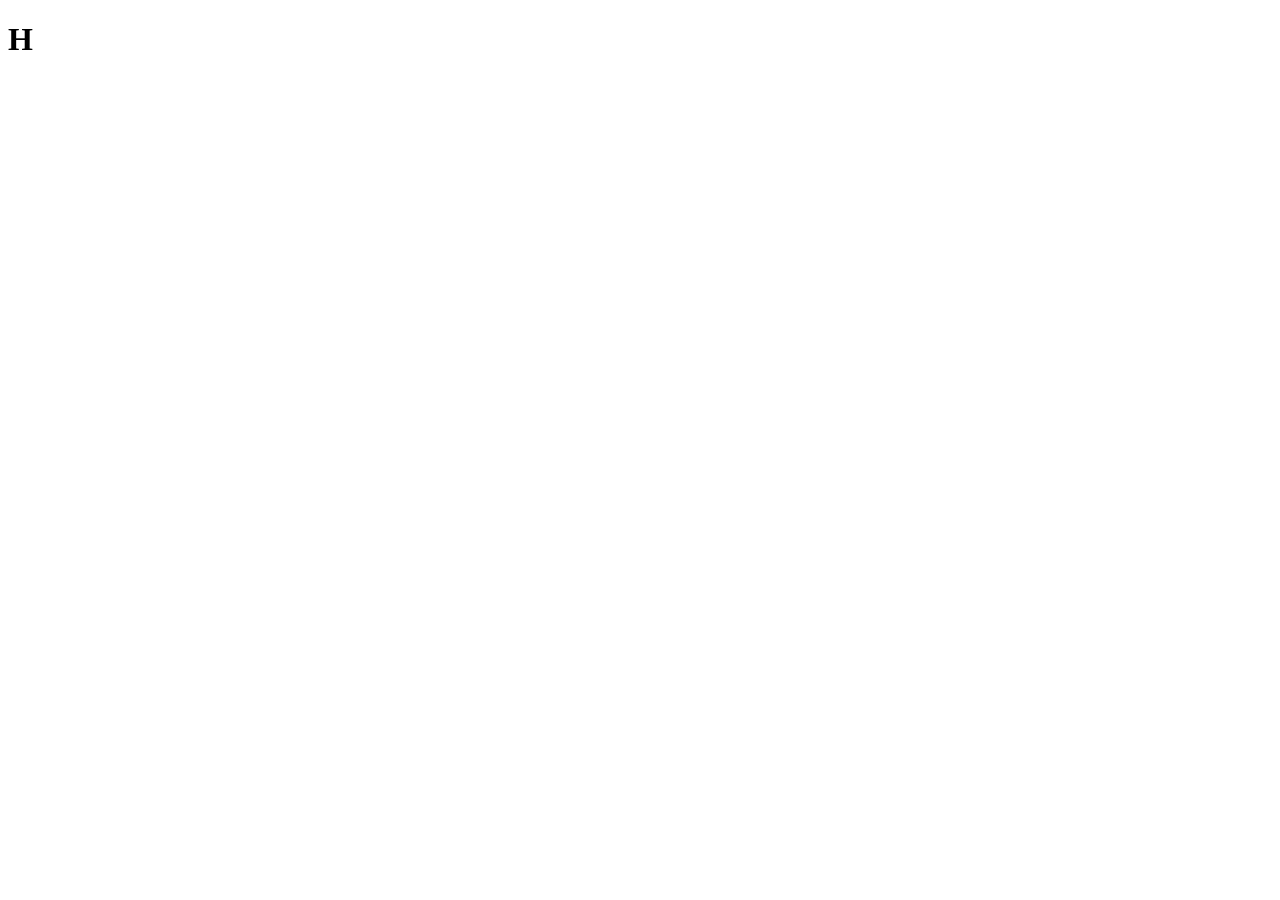
==== flower.html @ f36a74fa "happy birthday" ====
<!DOCTYPE html>
<html lang="en">

<head>
  <meta charset="UTF-8">
  <meta http-equiv="X-UA-Compatible" content="IE=edge">
  <meta name="viewport" content="width=device-width, initial-scale=1.0">
  <link rel="shortcut icon" href="images/gift.png" type="image/x-icon">
  <link rel="stylesheet" href="css/style.css">

  <!-- Document Title -->
  <title>FLOWERS</title>
</head>

<body class="not-loaded">
  <!-- Background -->
  <div class="night"></div>

  <!-- Flower -->
  <div class="flowers">
    <div class="flower flower--1">
      <div class="flower__leafs flower__leafs--1">
        <div class="flower__leaf flower__leaf--1"></div>
        <div class="flower__leaf flower__leaf--2"></div>
        <div class="flower__leaf flower__leaf--3"></div>
        <div class="flower__leaf flower__leaf--4"></div>
        <div class="flower__white-circle"></div>

        <div class="flower__light flower__light--1"></div>
        <div class="flower__light flower__light--2"></div>
        <div class="flower__light flower__light--3"></div>
        <div class="flower__light flower__light--4"></div>
        <div class="flower__light flower__light--5"></div>
        <div class="flower__light flower__light--6"></div>
        <div class="flower__light flower__light--7"></div>
        <div class="flower__light flower__light--8"></div>

      </div>
      <div class="flower__line">
        <div class="flower__line__leaf flower__line__leaf--1"></div>
        <div class="flower__line__leaf flower__line__leaf--2"></div>
        <div class="flower__line__leaf flower__line__leaf--3"></div>
        <div class="flower__line__leaf flower__line__leaf--4"></div>
        <div class="flower__line__leaf flower__line__leaf--5"></div>
        <div class="flower__line__leaf flower__line__leaf--6"></div>
      </div>
    </div>

    <div class="flower flower--2">
      <div class="flower__leafs flower__leafs--2">
        <div class="flower__leaf flower__leaf--1"></div>
        <div class="flower__leaf flower__leaf--2"></div>
        <div class="flower__leaf flower__leaf--3"></div>
        <div class="flower__leaf flower__leaf--4"></div>
        <div class="flower__white-circle"></div>

        <div class="flower__light flower__light--1"></div>
        <div class="flower__light flower__light--2"></div>
        <div class="flower__light flower__light--3"></div>
        <div class="flower__light flower__light--4"></div>
        <div class="flower__light flower__light--5"></div>
        <div class="flower__light flower__light--6"></div>
        <div class="flower__light flower__light--7"></div>
        <div class="flower__light flower__light--8"></div>

      </div>
      <div class="flower__line">
        <div class="flower__line__leaf flower__line__leaf--1"></div>
        <div class="flower__line__leaf flower__line__leaf--2"></div>
        <div class="flower__line__leaf flower__line__leaf--3"></div>
        <div class="flower__line__leaf flower__line__leaf--4"></div>
      </div>
    </div>

    <div class="flower flower--3">
      <div class="flower__leafs flower__leafs--3">
        <div class="flower__leaf flower__leaf--1"></div>
        <div class="flower__leaf flower__leaf--2"></div>
        <div class="flower__leaf flower__leaf--3"></div>
        <div class="flower__leaf flower__leaf--4"></div>
        <div class="flower__white-circle"></div>

        <div class="flower__light flower__light--1"></div>
        <div class="flower__light flower__light--2"></div>
        <div class="flower__light flower__light--3"></div>
        <div class="flower__light flower__light--4"></div>
        <div class="flower__light flower__light--5"></div>
        <div class="flower__light flower__light--6"></div>
        <div class="flower__light flower__light--7"></div>
        <div class="flower__light flower__light--8"></div>

      </div>
      <div class="flower__line">
        <div class="flower__line__leaf flower__line__leaf--1"></div>
        <div class="flower__line__leaf flower__line__leaf--2"></div>
        <div class="flower__line__leaf flower__line__leaf--3"></div>
        <div class="flower__line__leaf flower__line__leaf--4"></div>
      </div>
    </div>

    <div class="grow-ans" style="--d:1.2s">
      <div class="flower__g-long">
        <div class="flower__g-long__top"></div>
        <div class="flower__g-long__bottom"></div>
      </div>
    </div>

    <div class="growing-grass">
      <div class="flower__grass flower__grass--1">
        <div class="flower__grass--top"></div>
        <div class="flower__grass--bottom"></div>
        <div class="flower__grass__leaf flower__grass__leaf--1"></div>
        <div class="flower__grass__leaf flower__grass__leaf--2"></div>
        <div class="flower__grass__leaf flower__grass__leaf--3"></div>
        <div class="flower__grass__leaf flower__grass__leaf--4"></div>
        <div class="flower__grass__leaf flower__grass__leaf--5"></div>
        <div class="flower__grass__leaf flower__grass__leaf--6"></div>
        <div class="flower__grass__leaf flower__grass__leaf--7"></div>
        <div class="flower__grass__leaf flower__grass__leaf--8"></div>
        <div class="flower__grass__overlay"></div>
      </div>
    </div>

    <div class="growing-grass">
      <div class="flower__grass flower__grass--2">
        <div class="flower__grass--top"></div>
        <div class="flower__grass--bottom"></div>
        <div class="flower__grass__leaf flower__grass__leaf--1"></div>
        <div class="flower__grass__leaf flower__grass__leaf--2"></div>
        <div class="flower__grass__leaf flower__grass__leaf--3"></div>
        <div class="flower__grass__leaf flower__grass__leaf--4"></div>
        <div class="flower__grass__leaf flower__grass__leaf--5"></div>
        <div class="flower__grass__leaf flower__grass__leaf--6"></div>
        <div class="flower__grass__leaf flower__grass__leaf--7"></div>
        <div class="flower__grass__leaf flower__grass__leaf--8"></div>
        <div class="flower__grass__overlay"></div>
      </div>
    </div>

    <div class="grow-ans" style="--d:2.4s">
      <div class="flower__g-right flower__g-right--1">
        <div class="leaf"></div>
      </div>
    </div>

    <div class="grow-ans" style="--d:2.8s">
      <div class="flower__g-right flower__g-right--2">
        <div class="leaf"></div>
      </div>
    </div>

    <div class="grow-ans" style="--d:2.8s">
      <div class="flower__g-front">
        <div class="flower__g-front__leaf-wrapper flower__g-front__leaf-wrapper--1">
          <div class="flower__g-front__leaf"></div>
        </div>
        <div class="flower__g-front__leaf-wrapper flower__g-front__leaf-wrapper--2">
          <div class="flower__g-front__leaf"></div>
        </div>
        <div class="flower__g-front__leaf-wrapper flower__g-front__leaf-wrapper--3">
          <div class="flower__g-front__leaf"></div>
        </div>
        <div class="flower__g-front__leaf-wrapper flower__g-front__leaf-wrapper--4">
          <div class="flower__g-front__leaf"></div>
        </div>
        <div class="flower__g-front__leaf-wrapper flower__g-front__leaf-wrapper--5">
          <div class="flower__g-front__leaf"></div>
        </div>
        <div class="flower__g-front__leaf-wrapper flower__g-front__leaf-wrapper--6">
          <div class="flower__g-front__leaf"></div>
        </div>
        <div class="flower__g-front__leaf-wrapper flower__g-front__leaf-wrapper--7">
          <div class="flower__g-front__leaf"></div>
        </div>
        <div class="flower__g-front__leaf-wrapper flower__g-front__leaf-wrapper--8">
          <div class="flower__g-front__leaf"></div>
        </div>
        <div class="flower__g-front__line"></div>
      </div>
    </div>

    <div class="grow-ans" style="--d:3.2s">
      <div class="flower__g-fr">
        <div class="leaf"></div>
        <div class="flower__g-fr__leaf flower__g-fr__leaf--1"></div>
        <div class="flower__g-fr__leaf flower__g-fr__leaf--2"></div>
        <div class="flower__g-fr__leaf flower__g-fr__leaf--3"></div>
        <div class="flower__g-fr__leaf flower__g-fr__leaf--4"></div>
        <div class="flower__g-fr__leaf flower__g-fr__leaf--5"></div>
        <div class="flower__g-fr__leaf flower__g-fr__leaf--6"></div>
        <div class="flower__g-fr__leaf flower__g-fr__leaf--7"></div>
        <div class="flower__g-fr__leaf flower__g-fr__leaf--8"></div>
      </div>
    </div>

    <div class="long-g long-g--0">
      <div class="grow-ans" style="--d:3s">
        <div class="leaf leaf--0"></div>
      </div>
      <div class="grow-ans" style="--d:2.2s">
        <div class="leaf leaf--1"></div>
      </div>
      <div class="grow-ans" style="--d:3.4s">
        <div class="leaf leaf--2"></div>
      </div>
      <div class="grow-ans" style="--d:3.6s">
        <div class="leaf leaf--3"></div>
      </div>
    </div>

    <div class="long-g long-g--1">
      <div class="grow-ans" style="--d:3.6s">
        <div class="leaf leaf--0"></div>
      </div>
      <div class="grow-ans" style="--d:3.8s">
        <div class="leaf leaf--1"></div>
      </div>
      <div class="grow-ans" style="--d:4s">
        <div class="leaf leaf--2"></div>
      </div>
      <div class="grow-ans" style="--d:4.2s">
        <div class="leaf leaf--3"></div>
      </div>
    </div>

    <div class="long-g long-g--2">
      <div class="grow-ans" style="--d:4s">
        <div class="leaf leaf--0"></div>
      </div>
      <div class="grow-ans" style="--d:4.2s">
        <div class="leaf leaf--1"></div>
      </div>
      <div class="grow-ans" style="--d:4.4s">
        <div class="leaf leaf--2"></div>
      </div>
      <div class="grow-ans" style="--d:4.6s">
        <div class="leaf leaf--3"></div>
      </div>
    </div>

    <div class="long-g long-g--3">
      <div class="grow-ans" style="--d:4s">
        <div class="leaf leaf--0"></div>
      </div>
      <div class="grow-ans" style="--d:4.2s">
        <div class="leaf leaf--1"></div>
      </div>
      <div class="grow-ans" style="--d:3s">
        <div class="leaf leaf--2"></div>
      </div>
      <div class="grow-ans" style="--d:3.6s">
        <div class="leaf leaf--3"></div>
      </div>
    </div>

    <div class="long-g long-g--4">
      <div class="grow-ans" style="--d:4s">
        <div class="leaf leaf--0"></div>
      </div>
      <div class="grow-ans" style="--d:4.2s">
        <div class="leaf leaf--1"></div>
      </div>
      <div class="grow-ans" style="--d:3s">
        <div class="leaf leaf--2"></div>
      </div>
      <div class="grow-ans" style="--d:3.6s">
        <div class="leaf leaf--3"></div>
      </div>
    </div>

    <div class="long-g long-g--5">
      <div class="grow-ans" style="--d:4s">
        <div class="leaf leaf--0"></div>
      </div>
      <div class="grow-ans" style="--d:4.2s">
        <div class="leaf leaf--1"></div>
      </div>
      <div class="grow-ans" style="--d:3s">
        <div class="leaf leaf--2"></div>
      </div>
      <div class="grow-ans" style="--d:3.6s">
        <div class="leaf leaf--3"></div>
      </div>
    </div>

    <div class="long-g long-g--6">
      <div class="grow-ans" style="--d:4.2s">
        <div class="leaf leaf--0"></div>
      </div>
      <div class="grow-ans" style="--d:4.4s">
        <div class="leaf leaf--1"></div>
      </div>
      <div class="grow-ans" style="--d:4.6s">
        <div class="leaf leaf--2"></div>
      </div>
      <div class="grow-ans" style="--d:4.8s">
        <div class="leaf leaf--3"></div>
      </div>
    </div>

    <div class="long-g long-g--7">
      <div class="grow-ans" style="--d:3s">
        <div class="leaf leaf--0"></div>
      </div>
      <div class="grow-ans" style="--d:3.2s">
        <div class="leaf leaf--1"></div>
      </div>
      <div class="grow-ans" style="--d:3.5s">
        <div class="leaf leaf--2"></div>
      </div>
      <div class="grow-ans" style="--d:3.6s">
        <div class="leaf leaf--3"></div>
      </div>
    </div>
  </div>

  <!-- Title -->
  <h1 class="title"><span id="title"></span></h1>
</body>

</html>

<!-- Import Javascript -->
<script src="js/main.js"></script>
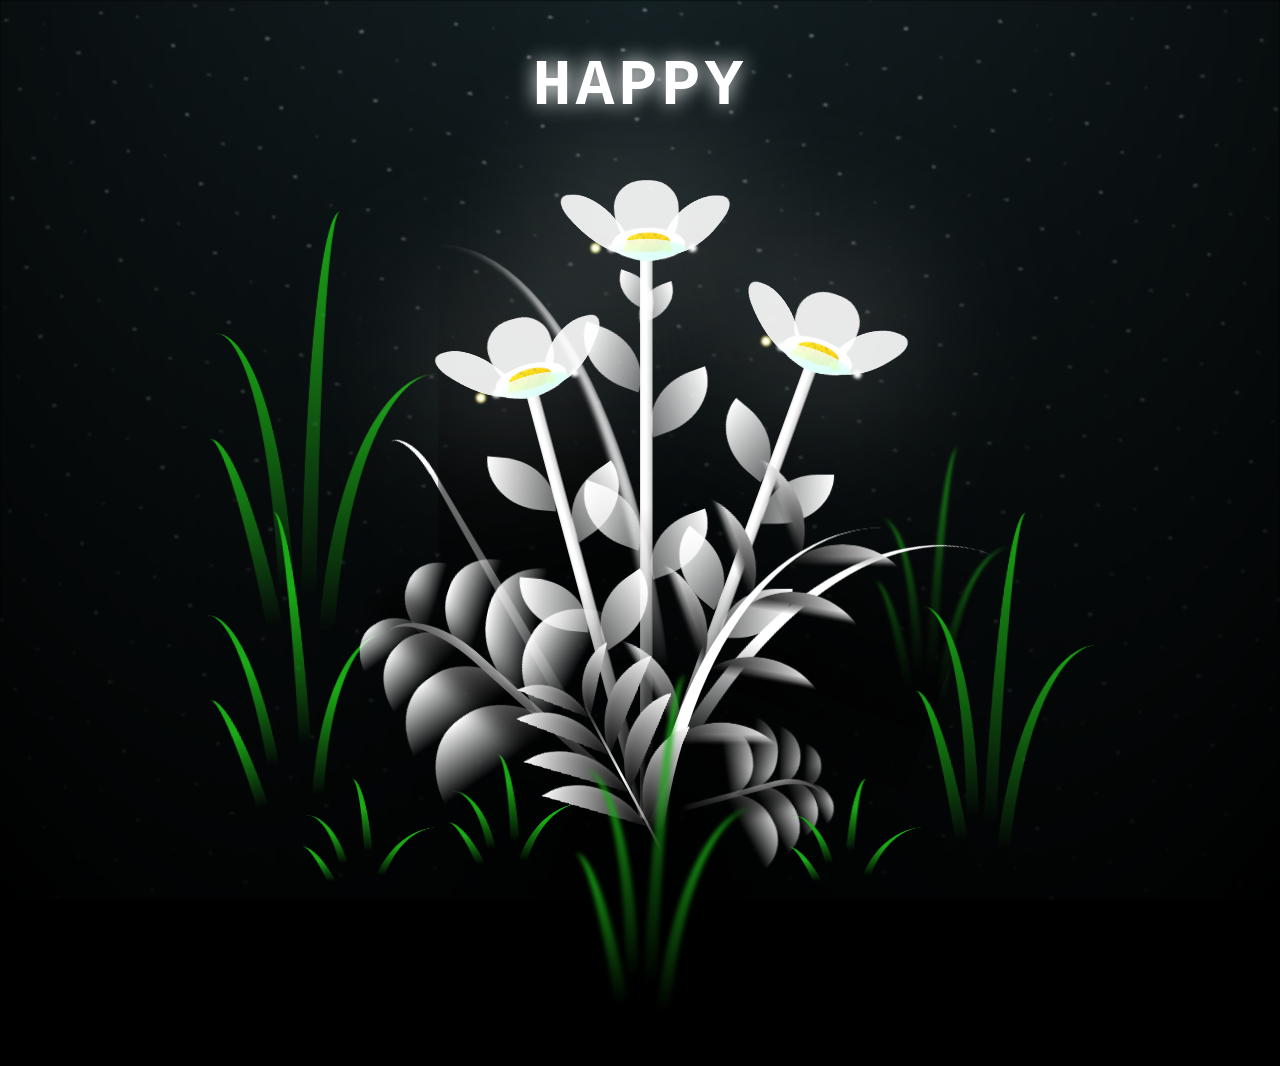
==== commit 3eb09b7f: "Personalize birthday message for Umeima, optimize mobile responsiveness, and add 20th birthday card" ====
--- a/flower.html
+++ b/flower.html
@@ -9,7 +9,7 @@
   <link rel="stylesheet" href="css/style.css">
 
   <!-- Document Title -->
-  <title>FLOWERS</title>
+  <title>Happy Birthday Umeima</title>
 </head>
 
 <body class="not-loaded">
@@ -316,9 +316,38 @@
 
   <!-- Title -->
   <h1 class="title"><span id="title"></span></h1>
+
+  <!-- Floating Button to Open Card -->
+  <button id="open-card-btn" class="card-trigger-btn" aria-label="Open birthday message">
+    <span>💌 A message for you</span>
+  </button>
+
+  <!-- Birthday Card Modal -->
+  <div id="card-modal" class="modal-overlay" aria-hidden="true">
+    <div class="modal-card">
+      <button class="modal-close" id="close-card-btn" aria-label="Close card">&times;</button>
+
+      <div class="card-badge">✨ 20th Milestone ✨</div>
+      <h2 class="card-title">Happy 20th Birthday, Umeima!</h2>
+
+      <div class="card-divider">
+        <span>🌸</span>
+      </div>
+
+      <div class="card-body">
+        <p>Welcome to your twenties! 🎉</p>
+        <p>May this milestone year mark the start of your greatest adventures, unforgettable memories, and dreams coming true. May your days be filled with endless laughter, good health, peace, and success in everything you set your heart on.</p>
+        <p>You bring so much warmth and light into the lives of those around you—stay as wonderful, kind, and radiant as you are.</p>
+        <p class="card-highlight">Here’s to making chapter 20 your most beautiful one yet!</p>
+      </div>
+
+      <div class="card-footer">
+        <span class="card-heart">With warm wishes & love ❤️</span>
+      </div>
+    </div>
+  </div>
+
+  <script src="js/main.js"></script>
 </body>
 
-</html>
-
-<!-- Import Javascript -->
-<script src="js/main.js"></script>+</html>
--- a/css/style.css
+++ b/css/style.css
@@ -0,0 +1,1443 @@
+*,
+*::after,
+*::before {
+  padding: 0;
+  margin: 0;
+  box-sizing: border-box;
+}
+
+:root {
+  --dark-color: #000;
+}
+
+.title {
+  position: absolute;
+  width: 100%;
+  text-align: center;
+  margin-top: clamp(20px, 5vh, 50px);
+  top: 0;
+  left: 0;
+  color: white;
+  font-family: 'Courier New', Courier, monospace;
+  font-size: clamp(1.8rem, 5.5vw, 65px);
+  letter-spacing: clamp(1px, 0.4vw, 4px);
+  padding: 0 16px;
+  box-sizing: border-box;
+  text-shadow: 0px 0px 20px white;
+  z-index: 100;
+  word-break: break-word;
+  line-height: 1.3;
+}
+
+body {
+  display: flex;
+  align-items: flex-end;
+  justify-content: center;
+  min-height: 100vh;
+  min-height: 100dvh;
+  height: 100dvh;
+  width: 100vw;
+  background-color: var(--dark-color);
+  overflow: hidden;
+  perspective: 1000px;
+}
+
+.night {
+  position: fixed;
+  left: 50%;
+  top: 0;
+  transform: translateX(-50%);
+  width: 100%;
+  height: 100%;
+  filter: blur(0.1vmin);
+  background-image: radial-gradient(ellipse at top, transparent 0%, var(--dark-color)), radial-gradient(ellipse at bottom, var(--dark-color), rgba(145, 233, 255, 0.2)), repeating-linear-gradient(220deg, rgb(0, 0, 0) 0px, rgb(0, 0, 0) 19px, transparent 19px, transparent 22px), repeating-linear-gradient(189deg, rgb(0, 0, 0) 0px, rgb(0, 0, 0) 19px, transparent 19px, transparent 22px), repeating-linear-gradient(148deg, rgb(0, 0, 0) 0px, rgb(0, 0, 0) 19px, transparent 19px, transparent 22px), linear-gradient(90deg, rgb(255, 255, 250), rgb(240, 240, 240));
+}
+
+.flowers {
+  position: relative;
+  transform: scale(0.9);
+}
+
+.flower {
+  position: absolute;
+  bottom: 10vmin;
+  transform-origin: bottom center;
+  z-index: 10;
+  --fl-speed: 0.8s;
+}
+
+.flower--1 {
+  animation: moving-flower-1 4s linear infinite;
+}
+
+.flower--1 .flower__line {
+  height: 70vmin;
+  animation-delay: 0.3s;
+}
+
+.flower--1 .flower__line__leaf--1 {
+  animation: blooming-leaf-right var(--fl-speed) 1.6s backwards;
+}
+
+.flower--1 .flower__line__leaf--2 {
+  animation: blooming-leaf-right var(--fl-speed) 1.4s backwards;
+}
+
+.flower--1 .flower__line__leaf--3 {
+  animation: blooming-leaf-left var(--fl-speed) 1.2s backwards;
+}
+
+.flower--1 .flower__line__leaf--4 {
+  animation: blooming-leaf-left var(--fl-speed) 1s backwards;
+}
+
+.flower--1 .flower__line__leaf--5 {
+  animation: blooming-leaf-right var(--fl-speed) 1.8s backwards;
+}
+
+.flower--1 .flower__line__leaf--6 {
+  animation: blooming-leaf-left var(--fl-speed) 2s backwards;
+}
+
+.flower--2 {
+  left: 50%;
+  transform: rotate(20deg);
+  animation: moving-flower-2 4s linear infinite;
+}
+
+.flower--2 .flower__line {
+  height: 60vmin;
+  animation-delay: 0.6s;
+}
+
+.flower--2 .flower__line__leaf--1 {
+  animation: blooming-leaf-right var(--fl-speed) 1.9s backwards;
+}
+
+.flower--2 .flower__line__leaf--2 {
+  animation: blooming-leaf-right var(--fl-speed) 1.7s backwards;
+}
+
+.flower--2 .flower__line__leaf--3 {
+  animation: blooming-leaf-left var(--fl-speed) 1.5s backwards;
+}
+
+.flower--2 .flower__line__leaf--4 {
+  animation: blooming-leaf-left var(--fl-speed) 1.3s backwards;
+}
+
+.flower--3 {
+  left: 50%;
+  transform: rotate(-15deg);
+  animation: moving-flower-3 4s linear infinite;
+}
+
+.flower--3 .flower__line {
+  animation-delay: 0.9s;
+}
+
+.flower--3 .flower__line__leaf--1 {
+  animation: blooming-leaf-right var(--fl-speed) 2.5s backwards;
+}
+
+.flower--3 .flower__line__leaf--2 {
+  animation: blooming-leaf-right var(--fl-speed) 2.3s backwards;
+}
+
+.flower--3 .flower__line__leaf--3 {
+  animation: blooming-leaf-left var(--fl-speed) 2.1s backwards;
+}
+
+.flower--3 .flower__line__leaf--4 {
+  animation: blooming-leaf-left var(--fl-speed) 1.9s backwards;
+}
+
+.flower__leafs {
+  position: relative;
+  animation: blooming-flower 2s backwards;
+}
+
+.flower__leafs--1 {
+  animation-delay: 1.1s;
+}
+
+.flower__leafs--2 {
+  animation-delay: 1.4s;
+}
+
+.flower__leafs--3 {
+  animation-delay: 1.7s;
+}
+
+.flower__leafs::after {
+  content: "";
+  position: absolute;
+  left: 0;
+  top: 0;
+  transform: translate(-50%, -100%);
+  width: 8vmin;
+  height: 8vmin;
+  background-color: #fff;
+  filter: blur(10vmin);
+}
+
+.flower__leaf {
+  position: absolute;
+  bottom: 0;
+  left: 50%;
+  width: 8vmin;
+  height: 11vmin;
+  border-radius: 51% 49% 47% 53%/44% 45% 55% 69%;
+  background-color: #a7ffee;
+  background-image: linear-gradient(to top, #fff, #fff);
+  transform-origin: bottom center;
+  opacity: 0.9;
+  box-shadow: inset 0 0 2vmin rgba(255, 255, 255, 0.5);
+}
+
+.flower__leaf--1 {
+  transform: translate(-10%, 1%) rotateY(40deg) rotateX(-50deg);
+}
+
+.flower__leaf--2 {
+  transform: translate(-50%, -4%) rotateX(40deg);
+}
+
+.flower__leaf--3 {
+  transform: translate(-90%, 0%) rotateY(45deg) rotateX(50deg);
+}
+
+.flower__leaf--4 {
+  width: 8vmin;
+  height: 8vmin;
+  transform-origin: bottom left;
+  border-radius: 4vmin 10vmin 4vmin 4vmin;
+  transform: translate(0%, 18%) rotateX(70deg) rotate(-43deg);
+  background-image: linear-gradient(to top, rgba(255, 2555, 255, 0.4), #fff);
+  z-index: 1;
+  opacity: 0.8;
+  -webkit-transform: translate(0%, 18%) rotateX(70deg) rotate(-43deg);
+  -moz-transform: translate(0%, 18%) rotateX(70deg) rotate(-43deg);
+  -ms-transform: translate(0%, 18%) rotateX(70deg) rotate(-43deg);
+  -o-transform: translate(0%, 18%) rotateX(70deg) rotate(-43deg);
+}
+
+.flower__white-circle {
+  position: absolute;
+  left: -3.5vmin;
+  top: -3vmin;
+  width: 9vmin;
+  height: 4vmin;
+  border-radius: 50%;
+  background-color: #fff;
+}
+
+.flower__white-circle::after {
+  content: "";
+  position: absolute;
+  left: 50%;
+  top: 45%;
+  transform: translate(-50%, -50%);
+  width: 60%;
+  height: 60%;
+  border-radius: inherit;
+  background-image: repeating-linear-gradient(135deg, rgba(0, 0, 0, 0.03) 0px, rgba(0, 0, 0, 0.03) 1px, transparent 1px, transparent 12px), repeating-linear-gradient(45deg, rgba(0, 0, 0, 0.03) 0px, rgba(0, 0, 0, 0.03) 1px, transparent 1px, transparent 12px), repeating-linear-gradient(67.5deg, rgba(0, 0, 0, 0.03) 0px, rgba(0, 0, 0, 0.03) 1px, transparent 1px, transparent 12px), repeating-linear-gradient(135deg, rgba(0, 0, 0, 0.03) 0px, rgba(0, 0, 0, 0.03) 1px, transparent 1px, transparent 12px), repeating-linear-gradient(45deg, rgba(0, 0, 0, 0.03) 0px, rgba(0, 0, 0, 0.03) 1px, transparent 1px, transparent 12px), repeating-linear-gradient(112.5deg, rgba(0, 0, 0, 0.03) 0px, rgba(0, 0, 0, 0.03) 1px, transparent 1px, transparent 12px), repeating-linear-gradient(112.5deg, rgba(0, 0, 0, 0.03) 0px, rgba(0, 0, 0, 0.03) 1px, transparent 1px, transparent 12px), repeating-linear-gradient(45deg, rgba(0, 0, 0, 0.03) 0px, rgba(0, 0, 0, 0.03) 1px, transparent 1px, transparent 12px), repeating-linear-gradient(22.5deg, rgba(0, 0, 0, 0.03) 0px, rgba(0, 0, 0, 0.03) 1px, transparent 1px, transparent 12px), repeating-linear-gradient(45deg, rgba(0, 0, 0, 0.03) 0px, rgba(0, 0, 0, 0.03) 1px, transparent 1px, transparent 12px), repeating-linear-gradient(22.5deg, rgba(0, 0, 0, 0.03) 0px, rgba(0, 0, 0, 0.03) 1px, transparent 1px, transparent 12px), repeating-linear-gradient(135deg, rgba(0, 0, 0, 0.03) 0px, rgba(0, 0, 0, 0.03) 1px, transparent 1px, transparent 12px), repeating-linear-gradient(157.5deg, rgba(0, 0, 0, 0.03) 0px, rgba(0, 0, 0, 0.03) 1px, transparent 1px, transparent 12px), repeating-linear-gradient(67.5deg, rgba(0, 0, 0, 0.03) 0px, rgba(0, 0, 0, 0.03) 1px, transparent 1px, transparent 12px), repeating-linear-gradient(67.5deg, rgba(0, 0, 0, 0.03) 0px, rgba(0, 0, 0, 0.03) 1px, transparent 1px, transparent 12px), linear-gradient(90deg, rgb(255, 235, 18), rgb(255, 206, 0));
+}
+
+.flower__line {
+  height: 55vmin;
+  width: 1.5vmin;
+  background-image: linear-gradient(to left, rgba(0, 0, 0, 0.2), transparent, rgba(255, 255, 255, 0.2)), linear-gradient(to top, transparent 10%, #fff, #fff);
+  box-shadow: inset 0 0 2px rgba(0, 0, 0, 0.5);
+  animation: grow-flower-tree 4s backwards;
+}
+
+.flower__line__leaf {
+  --w: 7vmin;
+  --h: calc(var(--w) + 2vmin);
+  position: absolute;
+  top: 20%;
+  left: 90%;
+  width: var(--w);
+  height: var(--h);
+  border-top-right-radius: var(--h);
+  border-bottom-left-radius: var(--h);
+  background-image: linear-gradient(to top, rgba(255, 255, 255, 0.4), #fff);
+}
+
+.flower__line__leaf--1 {
+  transform: rotate(70deg) rotateY(30deg);
+}
+
+.flower__line__leaf--2 {
+  top: 45%;
+  transform: rotate(70deg) rotateY(30deg);
+}
+
+.flower__line__leaf--3,
+.flower__line__leaf--4,
+.flower__line__leaf--6 {
+  border-top-right-radius: 0;
+  border-bottom-left-radius: 0;
+  border-top-left-radius: var(--h);
+  border-bottom-right-radius: var(--h);
+  left: -460%;
+  top: 12%;
+  transform: rotate(-70deg) rotateY(30deg);
+}
+
+.flower__line__leaf--4 {
+  top: 40%;
+}
+
+.flower__line__leaf--5 {
+  top: 0;
+  transform-origin: left;
+  transform: rotate(70deg) rotateY(30deg) scale(0.6);
+}
+
+.flower__line__leaf--6 {
+  top: -2%;
+  left: -450%;
+  transform-origin: right;
+  transform: rotate(-70deg) rotateY(30deg) scale(0.6);
+}
+
+.flower__light {
+  position: absolute;
+  bottom: 0vmin;
+  width: 1vmin;
+  height: 1vmin;
+  background-color: rgb(255, 251, 0);
+  border-radius: 50%;
+  filter: blur(0.2vmin);
+  animation: light-ans 4s linear infinite backwards;
+}
+
+.flower__light:nth-child(odd) {
+  background-color: #fff;
+}
+
+.flower__light--1 {
+  left: -2vmin;
+  animation-delay: 1s;
+}
+
+.flower__light--2 {
+  left: 3vmin;
+  animation-delay: 0.5s;
+}
+
+.flower__light--3 {
+  left: -6vmin;
+  animation-delay: 0.3s;
+}
+
+.flower__light--4 {
+  left: 6vmin;
+  animation-delay: 0.9s;
+}
+
+.flower__light--5 {
+  left: -1vmin;
+  animation-delay: 1.5s;
+}
+
+.flower__light--6 {
+  left: -4vmin;
+  animation-delay: 3s;
+}
+
+.flower__light--7 {
+  left: 3vmin;
+  animation-delay: 2s;
+}
+
+.flower__light--8 {
+  left: -6vmin;
+  animation-delay: 3.5s;
+}
+
+.flower__grass {
+  --c: #fff;
+  --line-w: 1.5vmin;
+  position: absolute;
+  bottom: 12vmin;
+  left: -7vmin;
+  display: flex;
+  flex-direction: column;
+  align-items: flex-end;
+  z-index: 20;
+  transform-origin: bottom center;
+  transform: rotate(-48deg) rotateY(40deg);
+}
+
+.flower__grass--1 {
+  animation: moving-grass 2s linear infinite;
+}
+
+.flower__grass--2 {
+  left: 2vmin;
+  bottom: 10vmin;
+  transform: scale(0.5) rotate(75deg) rotateX(10deg) rotateY(-200deg);
+  opacity: 0.8;
+  z-index: 0;
+  animation: moving-grass--2 1.5s linear infinite;
+}
+
+.flower__grass--top {
+  width: 7vmin;
+  height: 10vmin;
+  border-top-right-radius: 100%;
+  border-right: var(--line-w) solid var(--c);
+  transform-origin: bottom center;
+  transform: rotate(-2deg);
+}
+
+.flower__grass--bottom {
+  margin-top: -2px;
+  width: var(--line-w);
+  height: 25vmin;
+  background-image: linear-gradient(to top, transparent, var(--c));
+}
+
+.flower__grass__leaf {
+  --size: 10vmin;
+  position: absolute;
+  width: calc(var(--size) * 2.1);
+  height: var(--size);
+  border-top-left-radius: var(--size);
+  border-top-right-radius: var(--size);
+  background-image: linear-gradient(to top, transparent, transparent 30%, var(--c));
+  z-index: 100;
+}
+
+.flower__grass__leaf--1 {
+  top: -6%;
+  left: 30%;
+  --size: 6vmin;
+  transform: rotate(-20deg);
+  animation: growing-grass-ans--1 2s 2.6s backwards;
+}
+
+@keyframes growing-grass-ans--1 {
+  0% {
+    transform-origin: bottom left;
+    transform: rotate(-20deg) scale(0);
+  }
+}
+
+.flower__grass__leaf--2 {
+  top: -5%;
+  left: -110%;
+  --size: 6vmin;
+  transform: rotate(10deg);
+  animation: growing-grass-ans--2 2s 2.4s linear backwards;
+}
+
+@keyframes growing-grass-ans--2 {
+  0% {
+    transform-origin: bottom right;
+    transform: rotate(10deg) scale(0);
+  }
+}
+
+.flower__grass__leaf--3 {
+  top: 5%;
+  left: 60%;
+  --size: 8vmin;
+  transform: rotate(-18deg) rotateX(-20deg);
+  animation: growing-grass-ans--3 2s 2.2s linear backwards;
+}
+
+@keyframes growing-grass-ans--3 {
+  0% {
+    transform-origin: bottom left;
+    transform: rotate(-18deg) rotateX(-20deg) scale(0);
+  }
+}
+
+.flower__grass__leaf--4 {
+  top: 6%;
+  left: -135%;
+  --size: 8vmin;
+  transform: rotate(2deg);
+  animation: growing-grass-ans--4 2s 2s linear backwards;
+}
+
+@keyframes growing-grass-ans--4 {
+  0% {
+    transform-origin: bottom right;
+    transform: rotate(2deg) scale(0);
+  }
+}
+
+.flower__grass__leaf--5 {
+  top: 20%;
+  left: 60%;
+  --size: 10vmin;
+  transform: rotate(-24deg) rotateX(-20deg);
+  animation: growing-grass-ans--5 2s 1.8s linear backwards;
+}
+
+@keyframes growing-grass-ans--5 {
+  0% {
+    transform-origin: bottom left;
+    transform: rotate(-24deg) rotateX(-20deg) scale(0);
+  }
+}
+
+.flower__grass__leaf--6 {
+  top: 22%;
+  left: -180%;
+  --size: 10vmin;
+  transform: rotate(10deg);
+  animation: growing-grass-ans--6 2s 1.6s linear backwards;
+}
+
+@keyframes growing-grass-ans--6 {
+  0% {
+    transform-origin: bottom right;
+    transform: rotate(10deg) scale(0);
+  }
+}
+
+.flower__grass__leaf--7 {
+  top: 39%;
+  left: 70%;
+  --size: 10vmin;
+  transform: rotate(-10deg);
+  animation: growing-grass-ans--7 2s 1.4s linear backwards;
+}
+
+@keyframes growing-grass-ans--7 {
+  0% {
+    transform-origin: bottom left;
+    transform: rotate(-10deg) scale(0);
+  }
+}
+
+.flower__grass__leaf--8 {
+  top: 40%;
+  left: -215%;
+  --size: 11vmin;
+  transform: rotate(10deg);
+  animation: growing-grass-ans--8 2s 1.2s linear backwards;
+}
+
+@keyframes growing-grass-ans--8 {
+  0% {
+    transform-origin: bottom right;
+    transform: rotate(10deg) scale(0);
+  }
+}
+
+.flower__grass__overlay {
+  position: absolute;
+  top: -10%;
+  right: 0%;
+  width: 100%;
+  height: 100%;
+  background-color: rgba(0, 0, 0, 0.6);
+  filter: blur(1.5vmin);
+  z-index: 100;
+}
+
+.flower__g-long {
+  --w: 2vmin;
+  --h: 6vmin;
+  --c: #fff;
+  position: absolute;
+  bottom: 10vmin;
+  left: -3vmin;
+  transform-origin: bottom center;
+  transform: rotate(-30deg) rotateY(-20deg);
+  display: flex;
+  flex-direction: column;
+  align-items: flex-end;
+  animation: flower-g-long-ans 3s linear infinite;
+}
+
+@keyframes flower-g-long-ans {
+
+  0%,
+  100% {
+    transform: rotate(-30deg) rotateY(-20deg);
+  }
+
+  50% {
+    transform: rotate(-32deg) rotateY(-20deg);
+  }
+}
+
+.flower__g-long__top {
+  top: calc(var(--h) * -1);
+  width: calc(var(--w) + 1vmin);
+  height: var(--h);
+  border-top-right-radius: 100%;
+  border-right: 0.7vmin solid var(--c);
+  transform: translate(-0.7vmin, 1vmin);
+}
+
+.flower__g-long__bottom {
+  width: var(--w);
+  height: 50vmin;
+  transform-origin: bottom center;
+  background-image: linear-gradient(to top, transparent 30%, var(--c));
+  box-shadow: inset 0 0 2px rgba(0, 0, 0, 0.5);
+  -webkit-clip-path: polygon(35% 0, 65% 1%, 100% 100%, 0% 100%);
+  clip-path: polygon(35% 0, 65% 1%, 100% 100%, 0% 100%);
+}
+
+.flower__g-right {
+  position: absolute;
+  bottom: 6vmin;
+  left: -2vmin;
+  transform-origin: bottom left;
+  transform: rotate(20deg);
+}
+
+.flower__g-right .leaf {
+  width: 30vmin;
+  height: 50vmin;
+  border-top-left-radius: 100%;
+  border-left: 2vmin solid #fff;
+  background-image: linear-gradient(to bottom, transparent, var(--dark-color) 60%);
+  -webkit-mask-image: linear-gradient(to top, transparent 30%, #fff 60%);
+}
+
+.flower__g-right--1 {
+  animation: flower-g-right-ans 2.5s linear infinite;
+}
+
+.flower__g-right--2 {
+  left: 5vmin;
+  transform: rotateY(-180deg);
+  animation: flower-g-right-ans--2 3s linear infinite;
+}
+
+.flower__g-right--2 .leaf {
+  height: 75vmin;
+  filter: blur(0.3vmin);
+  opacity: 0.8;
+}
+
+@keyframes flower-g-right-ans {
+
+  0%,
+  100% {
+    transform: rotate(20deg);
+  }
+
+  50% {
+    transform: rotate(24deg) rotateX(-20deg);
+  }
+}
+
+@keyframes flower-g-right-ans--2 {
+
+  0%,
+  100% {
+    transform: rotateY(-180deg) rotate(0deg) rotateX(-20deg);
+  }
+
+  50% {
+    transform: rotateY(-180deg) rotate(6deg) rotateX(-20deg);
+  }
+}
+
+.flower__g-front {
+  position: absolute;
+  bottom: 6vmin;
+  left: 2.5vmin;
+  z-index: 100;
+  transform-origin: bottom center;
+  transform: rotate(-28deg) rotateY(30deg) scale(1.04);
+  animation: flower__g-front-ans 2s linear infinite;
+}
+
+@keyframes flower__g-front-ans {
+
+  0%,
+  100% {
+    transform: rotate(-28deg) rotateY(30deg) scale(1.04);
+  }
+
+  50% {
+    transform: rotate(-35deg) rotateY(40deg) scale(1.04);
+  }
+}
+
+.flower__g-front__line {
+  width: 0.3vmin;
+  height: 20vmin;
+  background-image: linear-gradient(to top, transparent, #fff, transparent 100%);
+  position: relative;
+}
+
+.flower__g-front__leaf-wrapper {
+  position: absolute;
+  top: 0;
+  left: 0;
+  transform-origin: bottom left;
+  transform: rotate(10deg);
+}
+
+.flower__g-front__leaf-wrapper:nth-child(even) {
+  left: 0vmin;
+  transform: rotateY(-180deg) rotate(5deg);
+  animation: flower__g-front__leaf-left-ans 1s ease-in backwards;
+}
+
+.flower__g-front__leaf-wrapper:nth-child(odd) {
+  animation: flower__g-front__leaf-ans 1s ease-in backwards;
+}
+
+.flower__g-front__leaf-wrapper--1 {
+  top: -8vmin;
+  transform: scale(0.7);
+  animation: flower__g-front__leaf-ans 1s 5.5s ease-in backwards !important;
+}
+
+.flower__g-front__leaf-wrapper--2 {
+  top: -8vmin;
+  transform: rotateY(-180deg) scale(0.7) !important;
+  animation: flower__g-front__leaf-left-ans-2 1s 4.6s ease-in backwards !important;
+}
+
+.flower__g-front__leaf-wrapper--3 {
+  top: -3vmin;
+  animation: flower__g-front__leaf-ans 1s 4.6s ease-in backwards;
+}
+
+.flower__g-front__leaf-wrapper--4 {
+  top: -3vmin;
+  transform: rotateY(-180deg) scale(0.9) !important;
+  animation: flower__g-front__leaf-left-ans-2 1s 4.6s ease-in backwards !important;
+}
+
+@keyframes flower__g-front__leaf-left-ans-2 {
+  0% {
+    transform: rotateY(-180deg) scale(0);
+  }
+}
+
+.flower__g-front__leaf-wrapper--5,
+.flower__g-front__leaf-wrapper--6 {
+  top: 2vmin;
+}
+
+.flower__g-front__leaf-wrapper--7,
+.flower__g-front__leaf-wrapper--8 {
+  top: 6.5vmin;
+}
+
+.flower__g-front__leaf-wrapper--2 {
+  animation-delay: 5.2s !important;
+}
+
+.flower__g-front__leaf-wrapper--3 {
+  animation-delay: 4.9s !important;
+}
+
+.flower__g-front__leaf-wrapper--5 {
+  animation-delay: 4.3s !important;
+}
+
+.flower__g-front__leaf-wrapper--6 {
+  animation-delay: 4.1s !important;
+}
+
+.flower__g-front__leaf-wrapper--7 {
+  animation-delay: 3.8s !important;
+}
+
+.flower__g-front__leaf-wrapper--8 {
+  animation-delay: 3.5s !important;
+}
+
+@keyframes flower__g-front__leaf-ans {
+  0% {
+    transform: rotate(10deg) scale(0);
+  }
+}
+
+@keyframes flower__g-front__leaf-left-ans {
+  0% {
+    transform: rotateY(-180deg) rotate(5deg) scale(0);
+  }
+}
+
+.flower__g-front__leaf {
+  width: 10vmin;
+  height: 10vmin;
+  border-radius: 100% 0% 0% 100%/100% 100% 0% 0%;
+  box-shadow: inset 0 2px 1vmin hsla(0, 0%, 100%, 0.2);
+  background-image: linear-gradient(to bottom left, transparent, var(--dark-color)), linear-gradient(to bottom right, #fff 50%, transparent 50%, transparent);
+  -webkit-mask-image: linear-gradient(to bottom right, #fff 50%, transparent 50%, transparent);
+  mask-image: linear-gradient(to bottom right, #fff 50%, transparent 50%, transparent);
+}
+
+.flower__g-fr {
+  position: absolute;
+  bottom: -4vmin;
+  left: vmin;
+  transform-origin: bottom left;
+  z-index: 10;
+  animation: flower__g-fr-ans 2s linear infinite;
+}
+
+@keyframes flower__g-fr-ans {
+
+  0%,
+  100% {
+    transform: rotate(2deg);
+  }
+
+  50% {
+    transform: rotate(4deg);
+    -webkit-transform: rotate(4deg);
+    -moz-transform: rotate(4deg);
+    -ms-transform: rotate(4deg);
+    -o-transform: rotate(4deg);
+  }
+}
+
+.flower__g-fr .leaf {
+  width: 30vmin;
+  height: 50vmin;
+  border-top-left-radius: 100%;
+  border-left: 2vmin solid #fff;
+  -webkit-mask-image: linear-gradient(to top, transparent 25%, #fff 50%);
+  position: relative;
+  z-index: 1;
+}
+
+.flower__g-fr__leaf {
+  position: absolute;
+  top: 0;
+  left: 0;
+  width: 10vmin;
+  height: 10vmin;
+  border-radius: 100% 0% 0% 100%/100% 100% 0% 0%;
+  box-shadow: inset 0 2px 1vmin hsla(0, 0%, 100%, 0.2);
+  background-image: linear-gradient(to bottom left, transparent, var(--dark-color) 98%), linear-gradient(to bottom right, #fff 45%, transparent 50%, transparent);
+  -webkit-mask-image: linear-gradient(135deg, #fff 40%, transparent 50%, transparent);
+}
+
+.flower__g-fr__leaf--1 {
+  left: 20vmin;
+  transform: rotate(45deg);
+  animation: flower__g-fr-leaft-ans-1 0.5s 5.2s linear backwards;
+}
+
+@keyframes flower__g-fr-leaft-ans-1 {
+  0% {
+    transform-origin: left;
+    transform: rotate(45deg) scale(0);
+  }
+}
+
+.flower__g-fr__leaf--2 {
+  left: 12vmin;
+  top: -7vmin;
+  transform: rotate(25deg) rotateY(-180deg);
+  animation: flower__g-fr-leaft-ans-6 0.5s 5s linear backwards;
+}
+
+.flower__g-fr__leaf--3 {
+  left: 15vmin;
+  top: 6vmin;
+  transform: rotate(55deg);
+  animation: flower__g-fr-leaft-ans-5 0.5s 4.8s linear backwards;
+}
+
+.flower__g-fr__leaf--4 {
+  left: 6vmin;
+  top: -2vmin;
+  transform: rotate(25deg) rotateY(-180deg);
+  animation: flower__g-fr-leaft-ans-6 0.5s 4.6s linear backwards;
+}
+
+.flower__g-fr__leaf--5 {
+  left: 10vmin;
+  top: 14vmin;
+  transform: rotate(55deg);
+  animation: flower__g-fr-leaft-ans-5 0.5s 4.4s linear backwards;
+}
+
+@keyframes flower__g-fr-leaft-ans-5 {
+  0% {
+    transform-origin: left;
+    transform: rotate(55deg) scale(0);
+  }
+}
+
+.flower__g-fr__leaf--6 {
+  left: 0vmin;
+  top: 6vmin;
+  transform: rotate(25deg) rotateY(-180deg);
+  animation: flower__g-fr-leaft-ans-6 0.5s 4.2s linear backwards;
+}
+
+@keyframes flower__g-fr-leaft-ans-6 {
+  0% {
+    transform-origin: right;
+    transform: rotate(25deg) rotateY(-180deg) scale(0);
+  }
+}
+
+.flower__g-fr__leaf--7 {
+  left: 5vmin;
+  top: 22vmin;
+  transform: rotate(45deg);
+  animation: flower__g-fr-leaft-ans-7 0.5s 4s linear backwards;
+}
+
+@keyframes flower__g-fr-leaft-ans-7 {
+  0% {
+    transform-origin: left;
+    transform: rotate(45deg) scale(0);
+  }
+}
+
+.flower__g-fr__leaf--8 {
+  left: -4vmin;
+  top: 15vmin;
+  transform: rotate(15deg) rotateY(-180deg);
+  animation: flower__g-fr-leaft-ans-8 0.5s 3.8s linear backwards;
+}
+
+@keyframes flower__g-fr-leaft-ans-8 {
+  0% {
+    transform-origin: right;
+    transform: rotate(15deg) rotateY(-180deg) scale(0);
+  }
+}
+
+.long-g {
+  position: absolute;
+  bottom: 25vmin;
+  left: -42vmin;
+  transform-origin: bottom left;
+}
+
+.long-g--1 {
+  bottom: 0vmin;
+  transform: scale(0.8) rotate(-5deg);
+}
+
+.long-g--1 .leaf {
+  -webkit-mask-image: linear-gradient(to top, transparent 40%, #fff 80%) !important;
+}
+
+.long-g--1 .leaf--1 {
+  --w: 5vmin;
+  --h: 60vmin;
+  left: -2vmin;
+  transform: rotate(3deg) rotateY(-180deg);
+}
+
+.long-g--2,
+.long-g--3 {
+  bottom: -3vmin;
+  left: -35vmin;
+  transform-origin: center;
+  transform: scale(0.6) rotateX(60deg);
+}
+
+.long-g--2 .leaf,
+.long-g--3 .leaf {
+  -webkit-mask-image: linear-gradient(to top, transparent 50%, #fff 80%) !important;
+}
+
+.long-g--2 .leaf--1,
+.long-g--3 .leaf--1 {
+  left: -1vmin;
+  transform: rotateY(-180deg);
+}
+
+.long-g--3 {
+  left: -17vmin;
+  bottom: 0vmin;
+}
+
+.long-g--3 .leaf {
+  -webkit-mask-image: linear-gradient(to top, transparent 40%, #fff 80%) !important;
+}
+
+.long-g--4 {
+  left: 25vmin;
+  bottom: -3vmin;
+  transform-origin: center;
+  transform: scale(0.6) rotateX(60deg);
+}
+
+.long-g--4 .leaf {
+  -webkit-mask-image: linear-gradient(to top, transparent 50%, #fff 80%) !important;
+}
+
+.long-g--5 {
+  left: 42vmin;
+  bottom: 0vmin;
+  transform: scale(0.8) rotate(2deg);
+}
+
+.long-g--6 {
+  left: 0vmin;
+  bottom: -20vmin;
+  z-index: 100;
+  filter: blur(0.3vmin);
+  transform: scale(0.8) rotate(2deg);
+}
+
+.long-g--7 {
+  left: 35vmin;
+  bottom: 20vmin;
+  z-index: -1;
+  filter: blur(0.3vmin);
+  transform: scale(0.6) rotate(2deg);
+  opacity: 0.7;
+}
+
+.long-g .leaf {
+  --w: 15vmin;
+  --h: 40vmin;
+  --c: #1aaa15;
+  position: absolute;
+  bottom: 0;
+  width: var(--w);
+  height: var(--h);
+  border-top-left-radius: 100%;
+  border-left: 2vmin solid var(--c);
+  -webkit-mask-image: linear-gradient(to top, transparent 20%, var(--dark-color));
+  transform-origin: bottom center;
+}
+
+.long-g .leaf--0 {
+  left: 2vmin;
+  animation: leaf-ans-1 4s linear infinite;
+}
+
+.long-g .leaf--1 {
+  --w: 5vmin;
+  --h: 60vmin;
+  animation: leaf-ans-1 4s linear infinite;
+}
+
+.long-g .leaf--2 {
+  --w: 10vmin;
+  --h: 40vmin;
+  left: -0.5vmin;
+  bottom: 5vmin;
+  transform-origin: bottom left;
+  transform: rotateY(-180deg);
+  animation: leaf-ans-2 3s linear infinite;
+}
+
+.long-g .leaf--3 {
+  --w: 5vmin;
+  --h: 30vmin;
+  left: -1vmin;
+  bottom: 3.2vmin;
+  transform-origin: bottom left;
+  transform: rotate(-10deg) rotateY(-180deg);
+  animation: leaf-ans-3 3s linear infinite;
+}
+
+@keyframes leaf-ans-1 {
+
+  0%,
+  100% {
+    transform: rotate(-5deg) scale(1);
+  }
+
+  50% {
+    transform: rotate(5deg) scale(1.1);
+  }
+}
+
+@keyframes leaf-ans-2 {
+
+  0%,
+  100% {
+    transform: rotateY(-180deg) rotate(5deg);
+  }
+
+  50% {
+    transform: rotateY(-180deg) rotate(0deg) scale(1.1);
+  }
+}
+
+@keyframes leaf-ans-3 {
+
+  0%,
+  100% {
+    transform: rotate(-10deg) rotateY(-180deg);
+  }
+
+  50% {
+    transform: rotate(-20deg) rotateY(-180deg);
+  }
+}
+
+.grow-ans {
+  animation: grow-ans 2s var(--d) backwards;
+}
+
+@keyframes grow-ans {
+  0% {
+    transform: scale(0);
+    opacity: 0;
+  }
+}
+
+@keyframes light-ans {
+  0% {
+    opacity: 0;
+    transform: translateY(0vmin);
+  }
+
+  25% {
+    opacity: 1;
+    transform: translateY(-5vmin) translateX(-2vmin);
+  }
+
+  50% {
+    opacity: 1;
+    transform: translateY(-15vmin) translateX(2vmin);
+    filter: blur(0.2vmin);
+  }
+
+  75% {
+    transform: translateY(-20vmin) translateX(-2vmin);
+    filter: blur(0.2vmin);
+  }
+
+  100% {
+    transform: translateY(-30vmin);
+    opacity: 0;
+    filter: blur(1vmin);
+  }
+}
+
+@keyframes moving-flower-1 {
+
+  0%,
+  100% {
+    transform: rotate(2deg);
+  }
+
+  50% {
+    transform: rotate(-2deg);
+  }
+}
+
+@keyframes moving-flower-2 {
+
+  0%,
+  100% {
+    transform: rotate(18deg);
+  }
+
+  50% {
+    transform: rotate(14deg);
+  }
+}
+
+@keyframes moving-flower-3 {
+
+  0%,
+  100% {
+    transform: rotate(-18deg);
+  }
+
+  50% {
+    transform: rotate(-20deg) rotateY(-10deg);
+  }
+}
+
+@keyframes blooming-leaf-right {
+  0% {
+    transform-origin: left;
+    transform: rotate(70deg) rotateY(30deg) scale(0);
+  }
+}
+
+@keyframes blooming-leaf-left {
+  0% {
+    transform-origin: right;
+    transform: rotate(-70deg) rotateY(30deg) scale(0);
+  }
+}
+
+@keyframes grow-flower-tree {
+  0% {
+    height: 0;
+    border-radius: 1vmin;
+  }
+}
+
+@keyframes blooming-flower {
+  0% {
+    transform: scale(0);
+  }
+}
+
+@keyframes moving-grass {
+
+  0%,
+  100% {
+    transform: rotate(-48deg) rotateY(40deg);
+  }
+
+  50% {
+    transform: rotate(-50deg) rotateY(40deg);
+  }
+}
+
+@keyframes moving-grass--2 {
+
+  0%,
+  100% {
+    transform: scale(0.5) rotate(75deg) rotateX(10deg) rotateY(-200deg);
+  }
+
+  50% {
+    transform: scale(0.5) rotate(79deg) rotateX(10deg) rotateY(-200deg);
+  }
+}
+
+.growing-grass {
+  animation: growing-grass-ans 1s 2s backwards;
+}
+
+@keyframes growing-grass-ans {
+  0% {
+    transform: scale(0);
+  }
+}
+
+.not-loaded * {
+  animation-play-state: paused !important;
+}
+
+@media screen and (max-width: 600px) {
+  .title {
+    font-size: clamp(1.35rem, 6.2vw, 2.1rem);
+    margin-top: 25px;
+    letter-spacing: 1.5px;
+    padding: 0 14px;
+    line-height: 1.35;
+  }
+  .flowers {
+    transform: scale(0.95);
+    transform-origin: bottom center;
+  }
+}
+
+@media screen and (max-height: 550px) {
+  .title {
+    font-size: 1.3rem;
+    margin-top: 10px;
+  }
+  .flowers {
+    transform: scale(0.65);
+    transform-origin: bottom center;
+  }
+}
+
+/* --- Floating Button to Open Card --- */
+.card-trigger-btn {
+  position: fixed;
+  bottom: 24px;
+  left: 50%;
+  transform: translateX(-50%) translateY(20px);
+  z-index: 250;
+  display: inline-flex;
+  align-items: center;
+  gap: 8px;
+  background: rgba(28, 26, 40, 0.75);
+  backdrop-filter: blur(10px);
+  -webkit-backdrop-filter: blur(10px);
+  border: 1px solid rgba(255, 255, 255, 0.25);
+  color: #ffffff;
+  padding: 12px 26px;
+  border-radius: 999px;
+  font-family: inherit;
+  font-size: clamp(0.9rem, 2.5vw, 1.05rem);
+  font-weight: 600;
+  cursor: pointer;
+  opacity: 0;
+  pointer-events: none;
+  transition: opacity 0.8s ease, transform 0.8s ease, background 0.3s ease, box-shadow 0.3s ease;
+  box-shadow: 0 4px 20px rgba(0, 0, 0, 0.5), 0 0 15px rgba(164, 124, 243, 0.3);
+  -webkit-tap-highlight-color: transparent;
+}
+
+.card-trigger-btn.visible {
+  opacity: 1;
+  pointer-events: auto;
+  transform: translateX(-50%) translateY(0);
+  animation: card-btn-pulse 2.5s infinite ease-in-out;
+}
+
+@keyframes card-btn-pulse {
+  0%, 100% {
+    box-shadow: 0 4px 20px rgba(0, 0, 0, 0.5), 0 0 15px rgba(164, 124, 243, 0.3);
+  }
+  50% {
+    box-shadow: 0 4px 25px rgba(0, 0, 0, 0.6), 0 0 25px rgba(164, 124, 243, 0.65);
+  }
+}
+
+.card-trigger-btn:hover {
+  background: rgba(164, 124, 243, 0.35);
+  border-color: rgba(255, 255, 255, 0.45);
+  transform: translateX(-50%) translateY(-2px);
+}
+
+/* --- Birthday Card Modal --- */
+.modal-overlay {
+  position: fixed;
+  top: 0;
+  left: 0;
+  width: 100%;
+  height: 100%;
+  background: rgba(0, 0, 0, 0.72);
+  backdrop-filter: blur(8px);
+  -webkit-backdrop-filter: blur(8px);
+  z-index: 500;
+  display: flex;
+  align-items: center;
+  justify-content: center;
+  padding: 16px;
+  opacity: 0;
+  pointer-events: none;
+  transition: opacity 0.35s ease, visibility 0.35s ease;
+  visibility: hidden;
+  box-sizing: border-box;
+}
+
+.modal-overlay.active {
+  opacity: 1;
+  pointer-events: auto;
+  visibility: visible;
+}
+
+.modal-card {
+  position: relative;
+  background: linear-gradient(165deg, rgba(25, 22, 38, 0.94), rgba(12, 10, 20, 0.96));
+  border: 1px solid rgba(255, 255, 255, 0.16);
+  box-shadow: 0 20px 50px rgba(0, 0, 0, 0.7), 0 0 35px rgba(164, 124, 243, 0.3);
+  border-radius: 22px;
+  max-width: 480px;
+  width: 100%;
+  padding: 32px 24px;
+  color: #f0f0f5;
+  text-align: center;
+  transform: scale(0.92) translateY(15px);
+  transition: transform 0.35s cubic-bezier(0.175, 0.885, 0.32, 1.275);
+  font-family: -apple-system, BlinkMacSystemFont, "Segoe UI", Roboto, Helvetica, Arial, sans-serif;
+  max-height: 85vh;
+  max-height: 85dvh;
+  overflow-y: auto;
+  box-sizing: border-box;
+}
+
+.modal-overlay.active .modal-card {
+  transform: scale(1) translateY(0);
+}
+
+.modal-close {
+  position: absolute;
+  top: 14px;
+  right: 14px;
+  background: rgba(255, 255, 255, 0.08);
+  border: 1px solid rgba(255, 255, 255, 0.15);
+  color: #ddd;
+  width: 32px;
+  height: 32px;
+  border-radius: 50%;
+  font-size: 22px;
+  line-height: 1;
+  cursor: pointer;
+  display: flex;
+  align-items: center;
+  justify-content: center;
+  transition: all 0.2s ease;
+  -webkit-tap-highlight-color: transparent;
+}
+
+.modal-close:hover {
+  background: rgba(255, 255, 255, 0.22);
+  color: #fff;
+  transform: rotate(90deg);
+}
+
+.card-badge {
+  display: inline-block;
+  background: linear-gradient(135deg, rgba(164, 124, 243, 0.25), rgba(104, 63, 234, 0.25));
+  border: 1px solid rgba(164, 124, 243, 0.4);
+  padding: 4px 14px;
+  border-radius: 20px;
+  font-size: 0.78rem;
+  letter-spacing: 1.5px;
+  text-transform: uppercase;
+  color: #d8c3ff;
+  margin-bottom: 12px;
+}
+
+.card-title {
+  font-family: 'Courier New', Courier, monospace;
+  font-size: clamp(1.25rem, 4.5vw, 1.55rem);
+  font-weight: 700;
+  color: #ffffff;
+  margin-bottom: 10px;
+  line-height: 1.3;
+  text-shadow: 0 0 10px rgba(255, 255, 255, 0.3);
+}
+
+.card-divider {
+  display: flex;
+  align-items: center;
+  justify-content: center;
+  gap: 12px;
+  margin: 12px 0 18px 0;
+}
+
+.card-divider::before,
+.card-divider::after {
+  content: '';
+  height: 1px;
+  width: 45px;
+  background: linear-gradient(90deg, transparent, rgba(255, 255, 255, 0.3), transparent);
+}
+
+.card-body {
+  font-size: 0.95rem;
+  line-height: 1.65;
+  color: #dedee8;
+  display: flex;
+  flex-direction: column;
+  gap: 12px;
+  text-align: left;
+}
+
+.card-highlight {
+  font-weight: 600;
+  color: #f7e6ff;
+  font-style: italic;
+  text-align: center;
+  margin-top: 4px;
+}
+
+.card-footer {
+  margin-top: 22px;
+  padding-top: 14px;
+  border-top: 1px solid rgba(255, 255, 255, 0.1);
+  font-size: 0.92rem;
+  color: #b5b5c5;
+}
+
+/*# sourceMappingURL=style.css.map */
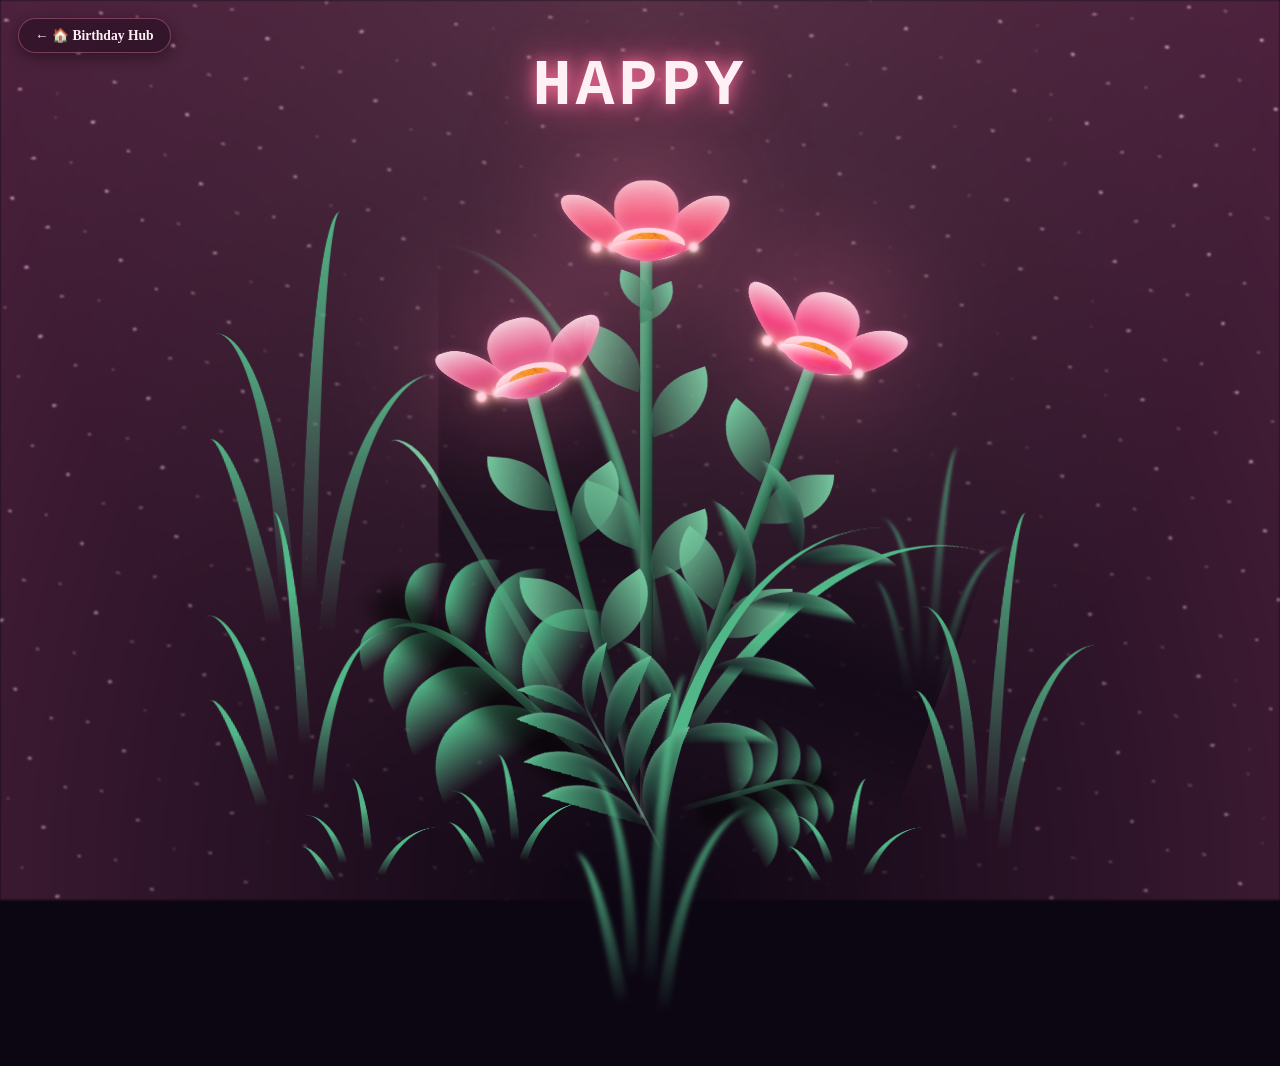
==== commit 510a02b4: "Revamp site into Chapter 20 Celebration Hub: interactive cake, 20 wishes deck, balloon pop game, mus" ====
--- a/flower.html
+++ b/flower.html
@@ -13,6 +13,9 @@
 </head>
 
 <body class="not-loaded">
+  <!-- Back to Hub Button -->
+  <a href="index.html" class="back-hub-btn" aria-label="Back to celebration hub">← 🏠 Birthday Hub</a>
+
   <!-- Background -->
   <div class="night"></div>
 
--- a/css/style.css
+++ b/css/style.css
@@ -7,7 +7,7 @@
 }
 
 :root {
-  --dark-color: #000;
+  --dark-color: #0c0612;
 }
 
 .title {
@@ -17,16 +17,45 @@
   margin-top: clamp(20px, 5vh, 50px);
   top: 0;
   left: 0;
-  color: white;
+  color: #fff0f5;
   font-family: 'Courier New', Courier, monospace;
   font-size: clamp(1.8rem, 5.5vw, 65px);
   letter-spacing: clamp(1px, 0.4vw, 4px);
   padding: 0 16px;
   box-sizing: border-box;
-  text-shadow: 0px 0px 20px white;
+  text-shadow: 0 0 15px rgba(255, 117, 160, 0.9), 0 0 35px rgba(255, 64, 129, 0.65), 0 0 55px rgba(255, 182, 193, 0.4);
   z-index: 100;
   word-break: break-word;
   line-height: 1.3;
+}
+
+.back-hub-btn {
+  position: fixed;
+  top: 18px;
+  left: 18px;
+  z-index: 300;
+  display: inline-flex;
+  align-items: center;
+  gap: 6px;
+  padding: 8px 16px;
+  border-radius: 999px;
+  font-size: 0.85rem;
+  font-weight: 600;
+  text-decoration: none;
+  background: rgba(45, 18, 38, 0.75);
+  border: 1px solid rgba(255, 140, 180, 0.35);
+  color: #fff0f5;
+  backdrop-filter: blur(10px);
+  -webkit-backdrop-filter: blur(10px);
+  box-shadow: 0 4px 15px rgba(0, 0, 0, 0.4);
+  transition: all 0.25s ease;
+  -webkit-tap-highlight-color: transparent;
+}
+
+.back-hub-btn:hover {
+  background: rgba(255, 105, 180, 0.35);
+  border-color: rgba(255, 200, 220, 0.7);
+  transform: translateY(-2px);
 }
 
 body {
@@ -50,7 +79,12 @@
   width: 100%;
   height: 100%;
   filter: blur(0.1vmin);
-  background-image: radial-gradient(ellipse at top, transparent 0%, var(--dark-color)), radial-gradient(ellipse at bottom, var(--dark-color), rgba(145, 233, 255, 0.2)), repeating-linear-gradient(220deg, rgb(0, 0, 0) 0px, rgb(0, 0, 0) 19px, transparent 19px, transparent 22px), repeating-linear-gradient(189deg, rgb(0, 0, 0) 0px, rgb(0, 0, 0) 19px, transparent 19px, transparent 22px), repeating-linear-gradient(148deg, rgb(0, 0, 0) 0px, rgb(0, 0, 0) 19px, transparent 19px, transparent 22px), linear-gradient(90deg, rgb(255, 255, 250), rgb(240, 240, 240));
+  background-image: radial-gradient(ellipse at top, rgba(255, 182, 193, 0.15), transparent 70%),
+    radial-gradient(ellipse at bottom, var(--dark-color), rgba(255, 105, 180, 0.25)),
+    repeating-linear-gradient(220deg, rgb(18, 10, 22) 0px, rgb(18, 10, 22) 19px, transparent 19px, transparent 22px),
+    repeating-linear-gradient(189deg, rgb(18, 10, 22) 0px, rgb(18, 10, 22) 19px, transparent 19px, transparent 22px),
+    repeating-linear-gradient(148deg, rgb(18, 10, 22) 0px, rgb(18, 10, 22) 19px, transparent 19px, transparent 22px),
+    linear-gradient(90deg, rgb(255, 240, 245), rgb(255, 228, 235));
 }
 
 .flowers {
@@ -175,10 +209,10 @@
   left: 0;
   top: 0;
   transform: translate(-50%, -100%);
-  width: 8vmin;
-  height: 8vmin;
-  background-color: #fff;
-  filter: blur(10vmin);
+  width: 9vmin;
+  height: 9vmin;
+  background-color: #ff75a0;
+  filter: blur(8vmin);
 }
 
 .flower__leaf {
@@ -188,11 +222,23 @@
   width: 8vmin;
   height: 11vmin;
   border-radius: 51% 49% 47% 53%/44% 45% 55% 69%;
-  background-color: #a7ffee;
-  background-image: linear-gradient(to top, #fff, #fff);
+  background-color: #ff6584;
+  background-image: linear-gradient(to top, #ff3366, #ff758c 45%, #ffccd5);
   transform-origin: bottom center;
-  opacity: 0.9;
-  box-shadow: inset 0 0 2vmin rgba(255, 255, 255, 0.5);
+  opacity: 0.94;
+  box-shadow: inset 0 0 2vmin rgba(255, 255, 255, 0.5), 0 0 15px rgba(255, 105, 180, 0.3);
+}
+
+.flower--1 .flower__leaf {
+  background-image: linear-gradient(to top, #e8175d, #ff6584 50%, #ffccd5);
+}
+
+.flower--2 .flower__leaf {
+  background-image: linear-gradient(to top, #d81b60, #ff4081 45%, #ffe5ec);
+}
+
+.flower--3 .flower__leaf {
+  background-image: linear-gradient(to top, #c2185b, #f06292 50%, #fce4ec);
 }
 
 .flower__leaf--1 {
@@ -213,9 +259,9 @@
   transform-origin: bottom left;
   border-radius: 4vmin 10vmin 4vmin 4vmin;
   transform: translate(0%, 18%) rotateX(70deg) rotate(-43deg);
-  background-image: linear-gradient(to top, rgba(255, 2555, 255, 0.4), #fff);
+  background-image: linear-gradient(to top, rgba(255, 105, 180, 0.6), #ffe5ec);
   z-index: 1;
-  opacity: 0.8;
+  opacity: 0.88;
   -webkit-transform: translate(0%, 18%) rotateX(70deg) rotate(-43deg);
   -moz-transform: translate(0%, 18%) rotateX(70deg) rotate(-43deg);
   -ms-transform: translate(0%, 18%) rotateX(70deg) rotate(-43deg);
@@ -229,7 +275,8 @@
   width: 9vmin;
   height: 4vmin;
   border-radius: 50%;
-  background-color: #fff;
+  background-color: #fff0f5;
+  box-shadow: 0 0 15px rgba(255, 192, 203, 0.8);
 }
 
 .flower__white-circle::after {
@@ -241,13 +288,14 @@
   width: 60%;
   height: 60%;
   border-radius: inherit;
-  background-image: repeating-linear-gradient(135deg, rgba(0, 0, 0, 0.03) 0px, rgba(0, 0, 0, 0.03) 1px, transparent 1px, transparent 12px), repeating-linear-gradient(45deg, rgba(0, 0, 0, 0.03) 0px, rgba(0, 0, 0, 0.03) 1px, transparent 1px, transparent 12px), repeating-linear-gradient(67.5deg, rgba(0, 0, 0, 0.03) 0px, rgba(0, 0, 0, 0.03) 1px, transparent 1px, transparent 12px), repeating-linear-gradient(135deg, rgba(0, 0, 0, 0.03) 0px, rgba(0, 0, 0, 0.03) 1px, transparent 1px, transparent 12px), repeating-linear-gradient(45deg, rgba(0, 0, 0, 0.03) 0px, rgba(0, 0, 0, 0.03) 1px, transparent 1px, transparent 12px), repeating-linear-gradient(112.5deg, rgba(0, 0, 0, 0.03) 0px, rgba(0, 0, 0, 0.03) 1px, transparent 1px, transparent 12px), repeating-linear-gradient(112.5deg, rgba(0, 0, 0, 0.03) 0px, rgba(0, 0, 0, 0.03) 1px, transparent 1px, transparent 12px), repeating-linear-gradient(45deg, rgba(0, 0, 0, 0.03) 0px, rgba(0, 0, 0, 0.03) 1px, transparent 1px, transparent 12px), repeating-linear-gradient(22.5deg, rgba(0, 0, 0, 0.03) 0px, rgba(0, 0, 0, 0.03) 1px, transparent 1px, transparent 12px), repeating-linear-gradient(45deg, rgba(0, 0, 0, 0.03) 0px, rgba(0, 0, 0, 0.03) 1px, transparent 1px, transparent 12px), repeating-linear-gradient(22.5deg, rgba(0, 0, 0, 0.03) 0px, rgba(0, 0, 0, 0.03) 1px, transparent 1px, transparent 12px), repeating-linear-gradient(135deg, rgba(0, 0, 0, 0.03) 0px, rgba(0, 0, 0, 0.03) 1px, transparent 1px, transparent 12px), repeating-linear-gradient(157.5deg, rgba(0, 0, 0, 0.03) 0px, rgba(0, 0, 0, 0.03) 1px, transparent 1px, transparent 12px), repeating-linear-gradient(67.5deg, rgba(0, 0, 0, 0.03) 0px, rgba(0, 0, 0, 0.03) 1px, transparent 1px, transparent 12px), repeating-linear-gradient(67.5deg, rgba(0, 0, 0, 0.03) 0px, rgba(0, 0, 0, 0.03) 1px, transparent 1px, transparent 12px), linear-gradient(90deg, rgb(255, 235, 18), rgb(255, 206, 0));
+  background-image: repeating-linear-gradient(135deg, rgba(0, 0, 0, 0.03) 0px, rgba(0, 0, 0, 0.03) 1px, transparent 1px, transparent 12px), repeating-linear-gradient(45deg, rgba(0, 0, 0, 0.03) 0px, rgba(0, 0, 0, 0.03) 1px, transparent 1px, transparent 12px), repeating-linear-gradient(67.5deg, rgba(0, 0, 0, 0.03) 0px, rgba(0, 0, 0, 0.03) 1px, transparent 1px, transparent 12px), repeating-linear-gradient(135deg, rgba(0, 0, 0, 0.03) 0px, rgba(0, 0, 0, 0.03) 1px, transparent 1px, transparent 12px), repeating-linear-gradient(45deg, rgba(0, 0, 0, 0.03) 0px, rgba(0, 0, 0, 0.03) 1px, transparent 1px, transparent 12px), repeating-linear-gradient(112.5deg, rgba(0, 0, 0, 0.03) 0px, rgba(0, 0, 0, 0.03) 1px, transparent 1px, transparent 12px), repeating-linear-gradient(112.5deg, rgba(0, 0, 0, 0.03) 0px, rgba(0, 0, 0, 0.03) 1px, transparent 1px, transparent 12px), repeating-linear-gradient(45deg, rgba(0, 0, 0, 0.03) 0px, rgba(0, 0, 0, 0.03) 1px, transparent 1px, transparent 12px), repeating-linear-gradient(22.5deg, rgba(0, 0, 0, 0.03) 0px, rgba(0, 0, 0, 0.03) 1px, transparent 1px, transparent 12px), repeating-linear-gradient(45deg, rgba(0, 0, 0, 0.03) 0px, rgba(0, 0, 0, 0.03) 1px, transparent 1px, transparent 12px), repeating-linear-gradient(22.5deg, rgba(0, 0, 0, 0.03) 0px, rgba(0, 0, 0, 0.03) 1px, transparent 1px, transparent 12px), repeating-linear-gradient(135deg, rgba(0, 0, 0, 0.03) 0px, rgba(0, 0, 0, 0.03) 1px, transparent 1px, transparent 12px), repeating-linear-gradient(157.5deg, rgba(0, 0, 0, 0.03) 0px, rgba(0, 0, 0, 0.03) 1px, transparent 1px, transparent 12px), repeating-linear-gradient(67.5deg, rgba(0, 0, 0, 0.03) 0px, rgba(0, 0, 0, 0.03) 1px, transparent 1px, transparent 12px), repeating-linear-gradient(67.5deg, rgba(0, 0, 0, 0.03) 0px, rgba(0, 0, 0, 0.03) 1px, transparent 1px, transparent 12px), linear-gradient(90deg, rgb(255, 183, 3), rgb(251, 133, 0));
 }
 
 .flower__line {
   height: 55vmin;
   width: 1.5vmin;
-  background-image: linear-gradient(to left, rgba(0, 0, 0, 0.2), transparent, rgba(255, 255, 255, 0.2)), linear-gradient(to top, transparent 10%, #fff, #fff);
+  background-image: linear-gradient(to left, rgba(0, 0, 0, 0.3), transparent, rgba(255, 255, 255, 0.15)), linear-gradient(to top, transparent 10%, #2d6a4f, #52b788);
+  box-shadow: inset 0 0 2px rgba(0, 0, 0, 0.5);
   box-shadow: inset 0 0 2px rgba(0, 0, 0, 0.5);
   animation: grow-flower-tree 4s backwards;
 }
@@ -262,7 +310,7 @@
   height: var(--h);
   border-top-right-radius: var(--h);
   border-bottom-left-radius: var(--h);
-  background-image: linear-gradient(to top, rgba(255, 255, 255, 0.4), #fff);
+  background-image: linear-gradient(to top, rgba(45, 106, 79, 0.5), #74c69d);
 }
 
 .flower__line__leaf--1 {
@@ -306,16 +354,18 @@
 .flower__light {
   position: absolute;
   bottom: 0vmin;
-  width: 1vmin;
-  height: 1vmin;
-  background-color: rgb(255, 251, 0);
+  width: 1.2vmin;
+  height: 1.2vmin;
+  background-color: #ff75a0;
   border-radius: 50%;
-  filter: blur(0.2vmin);
+  filter: blur(0.15vmin);
+  box-shadow: 0 0 8px #ff75a0, 0 0 16px #ffccd5;
   animation: light-ans 4s linear infinite backwards;
 }
 
 .flower__light:nth-child(odd) {
-  background-color: #fff;
+  background-color: #ffe5ec;
+  box-shadow: 0 0 8px #ffe5ec, 0 0 16px #ffd166;
 }
 
 .flower__light--1 {
@@ -359,7 +409,7 @@
 }
 
 .flower__grass {
-  --c: #fff;
+  --c: #52b788;
   --line-w: 1.5vmin;
   position: absolute;
   bottom: 12vmin;
@@ -546,7 +596,7 @@
 .flower__g-long {
   --w: 2vmin;
   --h: 6vmin;
-  --c: #fff;
+  --c: #74c69d;
   position: absolute;
   bottom: 10vmin;
   left: -3vmin;
@@ -601,9 +651,9 @@
   width: 30vmin;
   height: 50vmin;
   border-top-left-radius: 100%;
-  border-left: 2vmin solid #fff;
+  border-left: 2vmin solid #52b788;
   background-image: linear-gradient(to bottom, transparent, var(--dark-color) 60%);
-  -webkit-mask-image: linear-gradient(to top, transparent 30%, #fff 60%);
+  -webkit-mask-image: linear-gradient(to top, transparent 30%, #52b788 60%);
 }
 
 .flower__g-right--1 {
@@ -671,7 +721,7 @@
 .flower__g-front__line {
   width: 0.3vmin;
   height: 20vmin;
-  background-image: linear-gradient(to top, transparent, #fff, transparent 100%);
+  background-image: linear-gradient(to top, transparent, #74c69d, transparent 100%);
   position: relative;
 }
 
@@ -773,9 +823,9 @@
   height: 10vmin;
   border-radius: 100% 0% 0% 100%/100% 100% 0% 0%;
   box-shadow: inset 0 2px 1vmin hsla(0, 0%, 100%, 0.2);
-  background-image: linear-gradient(to bottom left, transparent, var(--dark-color)), linear-gradient(to bottom right, #fff 50%, transparent 50%, transparent);
-  -webkit-mask-image: linear-gradient(to bottom right, #fff 50%, transparent 50%, transparent);
-  mask-image: linear-gradient(to bottom right, #fff 50%, transparent 50%, transparent);
+  background-image: linear-gradient(to bottom left, transparent, var(--dark-color)), linear-gradient(to bottom right, #52b788 50%, transparent 50%, transparent);
+  -webkit-mask-image: linear-gradient(to bottom right, #52b788 50%, transparent 50%, transparent);
+  mask-image: linear-gradient(to bottom right, #52b788 50%, transparent 50%, transparent);
 }
 
 .flower__g-fr {
@@ -807,8 +857,8 @@
   width: 30vmin;
   height: 50vmin;
   border-top-left-radius: 100%;
-  border-left: 2vmin solid #fff;
-  -webkit-mask-image: linear-gradient(to top, transparent 25%, #fff 50%);
+  border-left: 2vmin solid #52b788;
+  -webkit-mask-image: linear-gradient(to top, transparent 25%, #52b788 50%);
   position: relative;
   z-index: 1;
 }
@@ -821,8 +871,8 @@
   height: 10vmin;
   border-radius: 100% 0% 0% 100%/100% 100% 0% 0%;
   box-shadow: inset 0 2px 1vmin hsla(0, 0%, 100%, 0.2);
-  background-image: linear-gradient(to bottom left, transparent, var(--dark-color) 98%), linear-gradient(to bottom right, #fff 45%, transparent 50%, transparent);
-  -webkit-mask-image: linear-gradient(135deg, #fff 40%, transparent 50%, transparent);
+  background-image: linear-gradient(to bottom left, transparent, var(--dark-color) 98%), linear-gradient(to bottom right, #52b788 45%, transparent 50%, transparent);
+  -webkit-mask-image: linear-gradient(135deg, #52b788 40%, transparent 50%, transparent);
 }
 
 .flower__g-fr__leaf--1 {
@@ -1003,7 +1053,7 @@
 .long-g .leaf {
   --w: 15vmin;
   --h: 40vmin;
-  --c: #1aaa15;
+  --c: #52b788;
   position: absolute;
   bottom: 0;
   width: var(--w);
@@ -1257,11 +1307,11 @@
   display: inline-flex;
   align-items: center;
   gap: 8px;
-  background: rgba(28, 26, 40, 0.75);
+  background: rgba(45, 18, 38, 0.8);
   backdrop-filter: blur(10px);
   -webkit-backdrop-filter: blur(10px);
-  border: 1px solid rgba(255, 255, 255, 0.25);
-  color: #ffffff;
+  border: 1px solid rgba(255, 140, 180, 0.45);
+  color: #fff0f5;
   padding: 12px 26px;
   border-radius: 999px;
   font-family: inherit;
@@ -1271,7 +1321,7 @@
   opacity: 0;
   pointer-events: none;
   transition: opacity 0.8s ease, transform 0.8s ease, background 0.3s ease, box-shadow 0.3s ease;
-  box-shadow: 0 4px 20px rgba(0, 0, 0, 0.5), 0 0 15px rgba(164, 124, 243, 0.3);
+  box-shadow: 0 4px 20px rgba(0, 0, 0, 0.5), 0 0 18px rgba(255, 105, 180, 0.4);
   -webkit-tap-highlight-color: transparent;
 }
 
@@ -1284,16 +1334,17 @@
 
 @keyframes card-btn-pulse {
   0%, 100% {
-    box-shadow: 0 4px 20px rgba(0, 0, 0, 0.5), 0 0 15px rgba(164, 124, 243, 0.3);
+    box-shadow: 0 4px 20px rgba(0, 0, 0, 0.5), 0 0 15px rgba(255, 105, 180, 0.35);
   }
   50% {
-    box-shadow: 0 4px 25px rgba(0, 0, 0, 0.6), 0 0 25px rgba(164, 124, 243, 0.65);
+    box-shadow: 0 4px 25px rgba(0, 0, 0, 0.6), 0 0 25px rgba(255, 105, 180, 0.7);
   }
 }
 
 .card-trigger-btn:hover {
-  background: rgba(164, 124, 243, 0.35);
-  border-color: rgba(255, 255, 255, 0.45);
+  background: rgba(255, 105, 180, 0.35);
+  border-color: rgba(255, 200, 220, 0.75);
+  box-shadow: 0 4px 25px rgba(0, 0, 0, 0.6), 0 0 25px rgba(255, 105, 180, 0.75);
   transform: translateX(-50%) translateY(-2px);
 }
 
@@ -1304,7 +1355,7 @@
   left: 0;
   width: 100%;
   height: 100%;
-  background: rgba(0, 0, 0, 0.72);
+  background: rgba(15, 6, 18, 0.75);
   backdrop-filter: blur(8px);
   -webkit-backdrop-filter: blur(8px);
   z-index: 500;
@@ -1327,14 +1378,14 @@
 
 .modal-card {
   position: relative;
-  background: linear-gradient(165deg, rgba(25, 22, 38, 0.94), rgba(12, 10, 20, 0.96));
-  border: 1px solid rgba(255, 255, 255, 0.16);
-  box-shadow: 0 20px 50px rgba(0, 0, 0, 0.7), 0 0 35px rgba(164, 124, 243, 0.3);
+  background: linear-gradient(165deg, rgba(35, 15, 30, 0.94), rgba(20, 8, 18, 0.97));
+  border: 1px solid rgba(255, 160, 190, 0.28);
+  box-shadow: 0 20px 50px rgba(0, 0, 0, 0.75), 0 0 35px rgba(255, 105, 180, 0.35);
   border-radius: 22px;
   max-width: 480px;
   width: 100%;
   padding: 32px 24px;
-  color: #f0f0f5;
+  color: #fff0f5;
   text-align: center;
   transform: scale(0.92) translateY(15px);
   transition: transform 0.35s cubic-bezier(0.175, 0.885, 0.32, 1.275);
@@ -1354,8 +1405,8 @@
   top: 14px;
   right: 14px;
   background: rgba(255, 255, 255, 0.08);
-  border: 1px solid rgba(255, 255, 255, 0.15);
-  color: #ddd;
+  border: 1px solid rgba(255, 160, 190, 0.25);
+  color: #ffccd5;
   width: 32px;
   height: 32px;
   border-radius: 50%;
@@ -1370,21 +1421,21 @@
 }
 
 .modal-close:hover {
-  background: rgba(255, 255, 255, 0.22);
+  background: rgba(255, 105, 180, 0.3);
   color: #fff;
   transform: rotate(90deg);
 }
 
 .card-badge {
   display: inline-block;
-  background: linear-gradient(135deg, rgba(164, 124, 243, 0.25), rgba(104, 63, 234, 0.25));
-  border: 1px solid rgba(164, 124, 243, 0.4);
+  background: linear-gradient(135deg, rgba(255, 105, 180, 0.25), rgba(255, 158, 187, 0.25));
+  border: 1px solid rgba(255, 140, 180, 0.5);
   padding: 4px 14px;
   border-radius: 20px;
   font-size: 0.78rem;
   letter-spacing: 1.5px;
   text-transform: uppercase;
-  color: #d8c3ff;
+  color: #ffccd5;
   margin-bottom: 12px;
 }
 
@@ -1395,7 +1446,7 @@
   color: #ffffff;
   margin-bottom: 10px;
   line-height: 1.3;
-  text-shadow: 0 0 10px rgba(255, 255, 255, 0.3);
+  text-shadow: 0 0 12px rgba(255, 105, 180, 0.5);
 }
 
 .card-divider {
@@ -1411,13 +1462,13 @@
   content: '';
   height: 1px;
   width: 45px;
-  background: linear-gradient(90deg, transparent, rgba(255, 255, 255, 0.3), transparent);
+  background: linear-gradient(90deg, transparent, rgba(255, 140, 180, 0.5), transparent);
 }
 
 .card-body {
   font-size: 0.95rem;
   line-height: 1.65;
-  color: #dedee8;
+  color: #fae8ef;
   display: flex;
   flex-direction: column;
   gap: 12px;
@@ -1426,7 +1477,7 @@
 
 .card-highlight {
   font-weight: 600;
-  color: #f7e6ff;
+  color: #ffccd5;
   font-style: italic;
   text-align: center;
   margin-top: 4px;
@@ -1437,7 +1488,12 @@
   padding-top: 14px;
   border-top: 1px solid rgba(255, 255, 255, 0.1);
   font-size: 0.92rem;
-  color: #b5b5c5;
+  color: #f7cad0;
+}
+
+.card-heart {
+  color: #ff75a0;
+  font-weight: 600;
 }
 
 /*# sourceMappingURL=style.css.map */
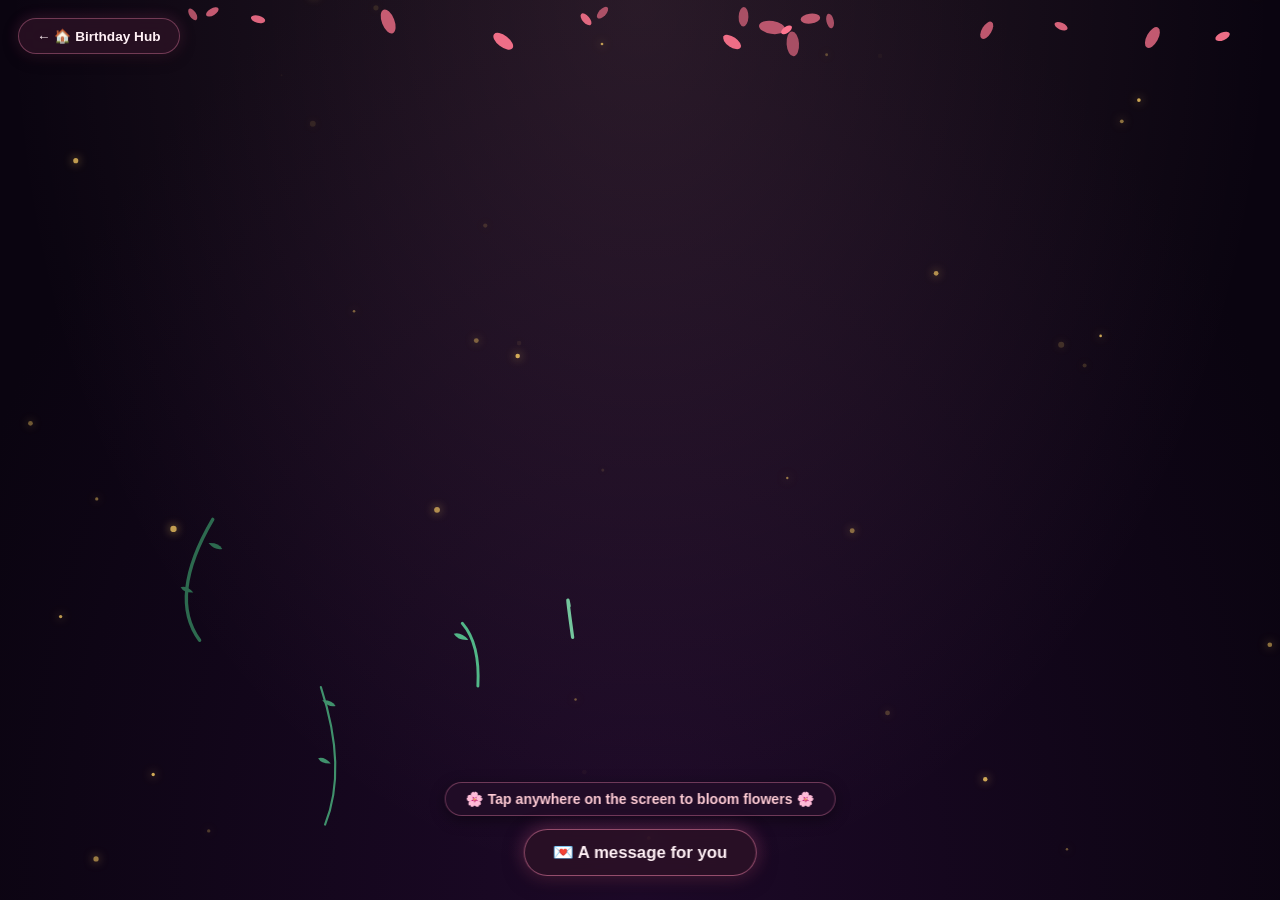
==== commit e8c67f44: "Transform Flower Garden into full-screen generative regenerating garden with interactive touch-bloom" ====
--- a/flower.html
+++ b/flower.html
@@ -8,320 +8,23 @@
   <link rel="shortcut icon" href="images/gift.png" type="image/x-icon">
   <link rel="stylesheet" href="css/style.css">
 
-  <!-- Document Title -->
-  <title>Happy Birthday Umeima</title>
+  <title>The Secret Flower Garden 🌸</title>
 </head>
 
-<body class="not-loaded">
-  <!-- Back to Hub Button -->
+<body>
+  <!-- Top Navigation Button -->
   <a href="index.html" class="back-hub-btn" aria-label="Back to celebration hub">← 🏠 Birthday Hub</a>
 
-  <!-- Background -->
-  <div class="night"></div>
+  <!-- Regenerating Garden Canvas -->
+  <canvas id="garden-canvas"></canvas>
 
-  <!-- Flower -->
-  <div class="flowers">
-    <div class="flower flower--1">
-      <div class="flower__leafs flower__leafs--1">
-        <div class="flower__leaf flower__leaf--1"></div>
-        <div class="flower__leaf flower__leaf--2"></div>
-        <div class="flower__leaf flower__leaf--3"></div>
-        <div class="flower__leaf flower__leaf--4"></div>
-        <div class="flower__white-circle"></div>
-
-        <div class="flower__light flower__light--1"></div>
-        <div class="flower__light flower__light--2"></div>
-        <div class="flower__light flower__light--3"></div>
-        <div class="flower__light flower__light--4"></div>
-        <div class="flower__light flower__light--5"></div>
-        <div class="flower__light flower__light--6"></div>
-        <div class="flower__light flower__light--7"></div>
-        <div class="flower__light flower__light--8"></div>
-
-      </div>
-      <div class="flower__line">
-        <div class="flower__line__leaf flower__line__leaf--1"></div>
-        <div class="flower__line__leaf flower__line__leaf--2"></div>
-        <div class="flower__line__leaf flower__line__leaf--3"></div>
-        <div class="flower__line__leaf flower__line__leaf--4"></div>
-        <div class="flower__line__leaf flower__line__leaf--5"></div>
-        <div class="flower__line__leaf flower__line__leaf--6"></div>
-      </div>
-    </div>
-
-    <div class="flower flower--2">
-      <div class="flower__leafs flower__leafs--2">
-        <div class="flower__leaf flower__leaf--1"></div>
-        <div class="flower__leaf flower__leaf--2"></div>
-        <div class="flower__leaf flower__leaf--3"></div>
-        <div class="flower__leaf flower__leaf--4"></div>
-        <div class="flower__white-circle"></div>
-
-        <div class="flower__light flower__light--1"></div>
-        <div class="flower__light flower__light--2"></div>
-        <div class="flower__light flower__light--3"></div>
-        <div class="flower__light flower__light--4"></div>
-        <div class="flower__light flower__light--5"></div>
-        <div class="flower__light flower__light--6"></div>
-        <div class="flower__light flower__light--7"></div>
-        <div class="flower__light flower__light--8"></div>
-
-      </div>
-      <div class="flower__line">
-        <div class="flower__line__leaf flower__line__leaf--1"></div>
-        <div class="flower__line__leaf flower__line__leaf--2"></div>
-        <div class="flower__line__leaf flower__line__leaf--3"></div>
-        <div class="flower__line__leaf flower__line__leaf--4"></div>
-      </div>
-    </div>
-
-    <div class="flower flower--3">
-      <div class="flower__leafs flower__leafs--3">
-        <div class="flower__leaf flower__leaf--1"></div>
-        <div class="flower__leaf flower__leaf--2"></div>
-        <div class="flower__leaf flower__leaf--3"></div>
-        <div class="flower__leaf flower__leaf--4"></div>
-        <div class="flower__white-circle"></div>
-
-        <div class="flower__light flower__light--1"></div>
-        <div class="flower__light flower__light--2"></div>
-        <div class="flower__light flower__light--3"></div>
-        <div class="flower__light flower__light--4"></div>
-        <div class="flower__light flower__light--5"></div>
-        <div class="flower__light flower__light--6"></div>
-        <div class="flower__light flower__light--7"></div>
-        <div class="flower__light flower__light--8"></div>
-
-      </div>
-      <div class="flower__line">
-        <div class="flower__line__leaf flower__line__leaf--1"></div>
-        <div class="flower__line__leaf flower__line__leaf--2"></div>
-        <div class="flower__line__leaf flower__line__leaf--3"></div>
-        <div class="flower__line__leaf flower__line__leaf--4"></div>
-      </div>
-    </div>
-
-    <div class="grow-ans" style="--d:1.2s">
-      <div class="flower__g-long">
-        <div class="flower__g-long__top"></div>
-        <div class="flower__g-long__bottom"></div>
-      </div>
-    </div>
-
-    <div class="growing-grass">
-      <div class="flower__grass flower__grass--1">
-        <div class="flower__grass--top"></div>
-        <div class="flower__grass--bottom"></div>
-        <div class="flower__grass__leaf flower__grass__leaf--1"></div>
-        <div class="flower__grass__leaf flower__grass__leaf--2"></div>
-        <div class="flower__grass__leaf flower__grass__leaf--3"></div>
-        <div class="flower__grass__leaf flower__grass__leaf--4"></div>
-        <div class="flower__grass__leaf flower__grass__leaf--5"></div>
-        <div class="flower__grass__leaf flower__grass__leaf--6"></div>
-        <div class="flower__grass__leaf flower__grass__leaf--7"></div>
-        <div class="flower__grass__leaf flower__grass__leaf--8"></div>
-        <div class="flower__grass__overlay"></div>
-      </div>
-    </div>
-
-    <div class="growing-grass">
-      <div class="flower__grass flower__grass--2">
-        <div class="flower__grass--top"></div>
-        <div class="flower__grass--bottom"></div>
-        <div class="flower__grass__leaf flower__grass__leaf--1"></div>
-        <div class="flower__grass__leaf flower__grass__leaf--2"></div>
-        <div class="flower__grass__leaf flower__grass__leaf--3"></div>
-        <div class="flower__grass__leaf flower__grass__leaf--4"></div>
-        <div class="flower__grass__leaf flower__grass__leaf--5"></div>
-        <div class="flower__grass__leaf flower__grass__leaf--6"></div>
-        <div class="flower__grass__leaf flower__grass__leaf--7"></div>
-        <div class="flower__grass__leaf flower__grass__leaf--8"></div>
-        <div class="flower__grass__overlay"></div>
-      </div>
-    </div>
-
-    <div class="grow-ans" style="--d:2.4s">
-      <div class="flower__g-right flower__g-right--1">
-        <div class="leaf"></div>
-      </div>
-    </div>
-
-    <div class="grow-ans" style="--d:2.8s">
-      <div class="flower__g-right flower__g-right--2">
-        <div class="leaf"></div>
-      </div>
-    </div>
-
-    <div class="grow-ans" style="--d:2.8s">
-      <div class="flower__g-front">
-        <div class="flower__g-front__leaf-wrapper flower__g-front__leaf-wrapper--1">
-          <div class="flower__g-front__leaf"></div>
-        </div>
-        <div class="flower__g-front__leaf-wrapper flower__g-front__leaf-wrapper--2">
-          <div class="flower__g-front__leaf"></div>
-        </div>
-        <div class="flower__g-front__leaf-wrapper flower__g-front__leaf-wrapper--3">
-          <div class="flower__g-front__leaf"></div>
-        </div>
-        <div class="flower__g-front__leaf-wrapper flower__g-front__leaf-wrapper--4">
-          <div class="flower__g-front__leaf"></div>
-        </div>
-        <div class="flower__g-front__leaf-wrapper flower__g-front__leaf-wrapper--5">
-          <div class="flower__g-front__leaf"></div>
-        </div>
-        <div class="flower__g-front__leaf-wrapper flower__g-front__leaf-wrapper--6">
-          <div class="flower__g-front__leaf"></div>
-        </div>
-        <div class="flower__g-front__leaf-wrapper flower__g-front__leaf-wrapper--7">
-          <div class="flower__g-front__leaf"></div>
-        </div>
-        <div class="flower__g-front__leaf-wrapper flower__g-front__leaf-wrapper--8">
-          <div class="flower__g-front__leaf"></div>
-        </div>
-        <div class="flower__g-front__line"></div>
-      </div>
-    </div>
-
-    <div class="grow-ans" style="--d:3.2s">
-      <div class="flower__g-fr">
-        <div class="leaf"></div>
-        <div class="flower__g-fr__leaf flower__g-fr__leaf--1"></div>
-        <div class="flower__g-fr__leaf flower__g-fr__leaf--2"></div>
-        <div class="flower__g-fr__leaf flower__g-fr__leaf--3"></div>
-        <div class="flower__g-fr__leaf flower__g-fr__leaf--4"></div>
-        <div class="flower__g-fr__leaf flower__g-fr__leaf--5"></div>
-        <div class="flower__g-fr__leaf flower__g-fr__leaf--6"></div>
-        <div class="flower__g-fr__leaf flower__g-fr__leaf--7"></div>
-        <div class="flower__g-fr__leaf flower__g-fr__leaf--8"></div>
-      </div>
-    </div>
-
-    <div class="long-g long-g--0">
-      <div class="grow-ans" style="--d:3s">
-        <div class="leaf leaf--0"></div>
-      </div>
-      <div class="grow-ans" style="--d:2.2s">
-        <div class="leaf leaf--1"></div>
-      </div>
-      <div class="grow-ans" style="--d:3.4s">
-        <div class="leaf leaf--2"></div>
-      </div>
-      <div class="grow-ans" style="--d:3.6s">
-        <div class="leaf leaf--3"></div>
-      </div>
-    </div>
-
-    <div class="long-g long-g--1">
-      <div class="grow-ans" style="--d:3.6s">
-        <div class="leaf leaf--0"></div>
-      </div>
-      <div class="grow-ans" style="--d:3.8s">
-        <div class="leaf leaf--1"></div>
-      </div>
-      <div class="grow-ans" style="--d:4s">
-        <div class="leaf leaf--2"></div>
-      </div>
-      <div class="grow-ans" style="--d:4.2s">
-        <div class="leaf leaf--3"></div>
-      </div>
-    </div>
-
-    <div class="long-g long-g--2">
-      <div class="grow-ans" style="--d:4s">
-        <div class="leaf leaf--0"></div>
-      </div>
-      <div class="grow-ans" style="--d:4.2s">
-        <div class="leaf leaf--1"></div>
-      </div>
-      <div class="grow-ans" style="--d:4.4s">
-        <div class="leaf leaf--2"></div>
-      </div>
-      <div class="grow-ans" style="--d:4.6s">
-        <div class="leaf leaf--3"></div>
-      </div>
-    </div>
-
-    <div class="long-g long-g--3">
-      <div class="grow-ans" style="--d:4s">
-        <div class="leaf leaf--0"></div>
-      </div>
-      <div class="grow-ans" style="--d:4.2s">
-        <div class="leaf leaf--1"></div>
-      </div>
-      <div class="grow-ans" style="--d:3s">
-        <div class="leaf leaf--2"></div>
-      </div>
-      <div class="grow-ans" style="--d:3.6s">
-        <div class="leaf leaf--3"></div>
-      </div>
-    </div>
-
-    <div class="long-g long-g--4">
-      <div class="grow-ans" style="--d:4s">
-        <div class="leaf leaf--0"></div>
-      </div>
-      <div class="grow-ans" style="--d:4.2s">
-        <div class="leaf leaf--1"></div>
-      </div>
-      <div class="grow-ans" style="--d:3s">
-        <div class="leaf leaf--2"></div>
-      </div>
-      <div class="grow-ans" style="--d:3.6s">
-        <div class="leaf leaf--3"></div>
-      </div>
-    </div>
-
-    <div class="long-g long-g--5">
-      <div class="grow-ans" style="--d:4s">
-        <div class="leaf leaf--0"></div>
-      </div>
-      <div class="grow-ans" style="--d:4.2s">
-        <div class="leaf leaf--1"></div>
-      </div>
-      <div class="grow-ans" style="--d:3s">
-        <div class="leaf leaf--2"></div>
-      </div>
-      <div class="grow-ans" style="--d:3.6s">
-        <div class="leaf leaf--3"></div>
-      </div>
-    </div>
-
-    <div class="long-g long-g--6">
-      <div class="grow-ans" style="--d:4.2s">
-        <div class="leaf leaf--0"></div>
-      </div>
-      <div class="grow-ans" style="--d:4.4s">
-        <div class="leaf leaf--1"></div>
-      </div>
-      <div class="grow-ans" style="--d:4.6s">
-        <div class="leaf leaf--2"></div>
-      </div>
-      <div class="grow-ans" style="--d:4.8s">
-        <div class="leaf leaf--3"></div>
-      </div>
-    </div>
-
-    <div class="long-g long-g--7">
-      <div class="grow-ans" style="--d:3s">
-        <div class="leaf leaf--0"></div>
-      </div>
-      <div class="grow-ans" style="--d:3.2s">
-        <div class="leaf leaf--1"></div>
-      </div>
-      <div class="grow-ans" style="--d:3.5s">
-        <div class="leaf leaf--2"></div>
-      </div>
-      <div class="grow-ans" style="--d:3.6s">
-        <div class="leaf leaf--3"></div>
-      </div>
-    </div>
+  <!-- Interactive Hint -->
+  <div class="garden-hint" id="garden-hint">
+    <span>🌸 Tap anywhere on the screen to bloom flowers 🌸</span>
   </div>
 
-  <!-- Title -->
-  <h1 class="title"><span id="title"></span></h1>
-
   <!-- Floating Button to Open Card -->
-  <button id="open-card-btn" class="card-trigger-btn" aria-label="Open birthday message">
+  <button id="open-card-btn" class="card-trigger-btn visible" aria-label="Open birthday message">
     <span>💌 A message for you</span>
   </button>
 
@@ -353,4 +56,4 @@
   <script src="js/main.js"></script>
 </body>
 
-</html>+</html>
--- a/css/style.css
+++ b/css/style.css
@@ -1,3 +1,7 @@
+/* ====================================================
+   THE SECRET FLOWER GARDEN - STYLES
+   ==================================================== */
+
 *,
 *::after,
 *::before {
@@ -7,47 +11,64 @@
 }
 
 :root {
-  --dark-color: #0c0612;
-}
-
-.title {
-  position: absolute;
+  --bg-dark: #0a0410;
+  --text-main: #fff0f5;
+  --accent-pink: #ff6584;
+  --accent-rose: #ff758c;
+  --accent-blush: #ffccd5;
+  --accent-gold: #ffd166;
+}
+
+html,
+body {
   width: 100%;
-  text-align: center;
-  margin-top: clamp(20px, 5vh, 50px);
+  height: 100%;
+  overflow: hidden;
+  font-family: -apple-system, BlinkMacSystemFont, "Segoe UI", Roboto, Helvetica, Arial, sans-serif;
+  color: var(--text-main);
+  background-color: var(--bg-dark);
+}
+
+body {
+  position: relative;
+  background: radial-gradient(ellipse at top, rgba(255, 182, 193, 0.12), transparent 70%),
+    radial-gradient(ellipse at bottom, #1d0928 0%, #0a0410 80%);
+  -webkit-user-select: none;
+  user-select: none;
+}
+
+/* Regenerating Canvas */
+#garden-canvas {
+  position: fixed;
   top: 0;
   left: 0;
-  color: #fff0f5;
-  font-family: 'Courier New', Courier, monospace;
-  font-size: clamp(1.8rem, 5.5vw, 65px);
-  letter-spacing: clamp(1px, 0.4vw, 4px);
-  padding: 0 16px;
-  box-sizing: border-box;
-  text-shadow: 0 0 15px rgba(255, 117, 160, 0.9), 0 0 35px rgba(255, 64, 129, 0.65), 0 0 55px rgba(255, 182, 193, 0.4);
-  z-index: 100;
-  word-break: break-word;
-  line-height: 1.3;
-}
-
+  width: 100%;
+  height: 100%;
+  z-index: 1;
+  cursor: pointer;
+  touch-action: manipulation;
+}
+
+/* Back to Hub Floating Button */
 .back-hub-btn {
   position: fixed;
   top: 18px;
   left: 18px;
-  z-index: 300;
+  z-index: 200;
   display: inline-flex;
   align-items: center;
   gap: 6px;
-  padding: 8px 16px;
+  padding: 9px 18px;
   border-radius: 999px;
   font-size: 0.85rem;
   font-weight: 600;
   text-decoration: none;
-  background: rgba(45, 18, 38, 0.75);
+  background: rgba(45, 18, 38, 0.78);
   border: 1px solid rgba(255, 140, 180, 0.35);
   color: #fff0f5;
-  backdrop-filter: blur(10px);
-  -webkit-backdrop-filter: blur(10px);
-  box-shadow: 0 4px 15px rgba(0, 0, 0, 0.4);
+  backdrop-filter: blur(12px);
+  -webkit-backdrop-filter: blur(12px);
+  box-shadow: 0 4px 15px rgba(0, 0, 0, 0.4), 0 0 15px rgba(255, 105, 180, 0.2);
   transition: all 0.25s ease;
   -webkit-tap-highlight-color: transparent;
 }
@@ -56,1279 +77,67 @@
   background: rgba(255, 105, 180, 0.35);
   border-color: rgba(255, 200, 220, 0.7);
   transform: translateY(-2px);
-}
-
-body {
-  display: flex;
-  align-items: flex-end;
-  justify-content: center;
-  min-height: 100vh;
-  min-height: 100dvh;
-  height: 100dvh;
-  width: 100vw;
-  background-color: var(--dark-color);
-  overflow: hidden;
-  perspective: 1000px;
-}
-
-.night {
-  position: fixed;
+  box-shadow: 0 6px 20px rgba(0, 0, 0, 0.5), 0 0 20px rgba(255, 105, 180, 0.4);
+}
+
+/* Interactive Hint */
+.garden-hint {
+  position: fixed;
+  bottom: 84px;
   left: 50%;
-  top: 0;
   transform: translateX(-50%);
-  width: 100%;
-  height: 100%;
-  filter: blur(0.1vmin);
-  background-image: radial-gradient(ellipse at top, rgba(255, 182, 193, 0.15), transparent 70%),
-    radial-gradient(ellipse at bottom, var(--dark-color), rgba(255, 105, 180, 0.25)),
-    repeating-linear-gradient(220deg, rgb(18, 10, 22) 0px, rgb(18, 10, 22) 19px, transparent 19px, transparent 22px),
-    repeating-linear-gradient(189deg, rgb(18, 10, 22) 0px, rgb(18, 10, 22) 19px, transparent 19px, transparent 22px),
-    repeating-linear-gradient(148deg, rgb(18, 10, 22) 0px, rgb(18, 10, 22) 19px, transparent 19px, transparent 22px),
-    linear-gradient(90deg, rgb(255, 240, 245), rgb(255, 228, 235));
-}
-
-.flowers {
-  position: relative;
-  transform: scale(0.9);
-}
-
-.flower {
-  position: absolute;
-  bottom: 10vmin;
-  transform-origin: bottom center;
-  z-index: 10;
-  --fl-speed: 0.8s;
-}
-
-.flower--1 {
-  animation: moving-flower-1 4s linear infinite;
-}
-
-.flower--1 .flower__line {
-  height: 70vmin;
-  animation-delay: 0.3s;
-}
-
-.flower--1 .flower__line__leaf--1 {
-  animation: blooming-leaf-right var(--fl-speed) 1.6s backwards;
-}
-
-.flower--1 .flower__line__leaf--2 {
-  animation: blooming-leaf-right var(--fl-speed) 1.4s backwards;
-}
-
-.flower--1 .flower__line__leaf--3 {
-  animation: blooming-leaf-left var(--fl-speed) 1.2s backwards;
-}
-
-.flower--1 .flower__line__leaf--4 {
-  animation: blooming-leaf-left var(--fl-speed) 1s backwards;
-}
-
-.flower--1 .flower__line__leaf--5 {
-  animation: blooming-leaf-right var(--fl-speed) 1.8s backwards;
-}
-
-.flower--1 .flower__line__leaf--6 {
-  animation: blooming-leaf-left var(--fl-speed) 2s backwards;
-}
-
-.flower--2 {
-  left: 50%;
-  transform: rotate(20deg);
-  animation: moving-flower-2 4s linear infinite;
-}
-
-.flower--2 .flower__line {
-  height: 60vmin;
-  animation-delay: 0.6s;
-}
-
-.flower--2 .flower__line__leaf--1 {
-  animation: blooming-leaf-right var(--fl-speed) 1.9s backwards;
-}
-
-.flower--2 .flower__line__leaf--2 {
-  animation: blooming-leaf-right var(--fl-speed) 1.7s backwards;
-}
-
-.flower--2 .flower__line__leaf--3 {
-  animation: blooming-leaf-left var(--fl-speed) 1.5s backwards;
-}
-
-.flower--2 .flower__line__leaf--4 {
-  animation: blooming-leaf-left var(--fl-speed) 1.3s backwards;
-}
-
-.flower--3 {
-  left: 50%;
-  transform: rotate(-15deg);
-  animation: moving-flower-3 4s linear infinite;
-}
-
-.flower--3 .flower__line {
-  animation-delay: 0.9s;
-}
-
-.flower--3 .flower__line__leaf--1 {
-  animation: blooming-leaf-right var(--fl-speed) 2.5s backwards;
-}
-
-.flower--3 .flower__line__leaf--2 {
-  animation: blooming-leaf-right var(--fl-speed) 2.3s backwards;
-}
-
-.flower--3 .flower__line__leaf--3 {
-  animation: blooming-leaf-left var(--fl-speed) 2.1s backwards;
-}
-
-.flower--3 .flower__line__leaf--4 {
-  animation: blooming-leaf-left var(--fl-speed) 1.9s backwards;
-}
-
-.flower__leafs {
-  position: relative;
-  animation: blooming-flower 2s backwards;
-}
-
-.flower__leafs--1 {
-  animation-delay: 1.1s;
-}
-
-.flower__leafs--2 {
-  animation-delay: 1.4s;
-}
-
-.flower__leafs--3 {
-  animation-delay: 1.7s;
-}
-
-.flower__leafs::after {
-  content: "";
-  position: absolute;
-  left: 0;
-  top: 0;
-  transform: translate(-50%, -100%);
-  width: 9vmin;
-  height: 9vmin;
-  background-color: #ff75a0;
-  filter: blur(8vmin);
-}
-
-.flower__leaf {
-  position: absolute;
-  bottom: 0;
-  left: 50%;
-  width: 8vmin;
-  height: 11vmin;
-  border-radius: 51% 49% 47% 53%/44% 45% 55% 69%;
-  background-color: #ff6584;
-  background-image: linear-gradient(to top, #ff3366, #ff758c 45%, #ffccd5);
-  transform-origin: bottom center;
-  opacity: 0.94;
-  box-shadow: inset 0 0 2vmin rgba(255, 255, 255, 0.5), 0 0 15px rgba(255, 105, 180, 0.3);
-}
-
-.flower--1 .flower__leaf {
-  background-image: linear-gradient(to top, #e8175d, #ff6584 50%, #ffccd5);
-}
-
-.flower--2 .flower__leaf {
-  background-image: linear-gradient(to top, #d81b60, #ff4081 45%, #ffe5ec);
-}
-
-.flower--3 .flower__leaf {
-  background-image: linear-gradient(to top, #c2185b, #f06292 50%, #fce4ec);
-}
-
-.flower__leaf--1 {
-  transform: translate(-10%, 1%) rotateY(40deg) rotateX(-50deg);
-}
-
-.flower__leaf--2 {
-  transform: translate(-50%, -4%) rotateX(40deg);
-}
-
-.flower__leaf--3 {
-  transform: translate(-90%, 0%) rotateY(45deg) rotateX(50deg);
-}
-
-.flower__leaf--4 {
-  width: 8vmin;
-  height: 8vmin;
-  transform-origin: bottom left;
-  border-radius: 4vmin 10vmin 4vmin 4vmin;
-  transform: translate(0%, 18%) rotateX(70deg) rotate(-43deg);
-  background-image: linear-gradient(to top, rgba(255, 105, 180, 0.6), #ffe5ec);
-  z-index: 1;
-  opacity: 0.88;
-  -webkit-transform: translate(0%, 18%) rotateX(70deg) rotate(-43deg);
-  -moz-transform: translate(0%, 18%) rotateX(70deg) rotate(-43deg);
-  -ms-transform: translate(0%, 18%) rotateX(70deg) rotate(-43deg);
-  -o-transform: translate(0%, 18%) rotateX(70deg) rotate(-43deg);
-}
-
-.flower__white-circle {
-  position: absolute;
-  left: -3.5vmin;
-  top: -3vmin;
-  width: 9vmin;
-  height: 4vmin;
-  border-radius: 50%;
-  background-color: #fff0f5;
-  box-shadow: 0 0 15px rgba(255, 192, 203, 0.8);
-}
-
-.flower__white-circle::after {
-  content: "";
-  position: absolute;
-  left: 50%;
-  top: 45%;
-  transform: translate(-50%, -50%);
-  width: 60%;
-  height: 60%;
-  border-radius: inherit;
-  background-image: repeating-linear-gradient(135deg, rgba(0, 0, 0, 0.03) 0px, rgba(0, 0, 0, 0.03) 1px, transparent 1px, transparent 12px), repeating-linear-gradient(45deg, rgba(0, 0, 0, 0.03) 0px, rgba(0, 0, 0, 0.03) 1px, transparent 1px, transparent 12px), repeating-linear-gradient(67.5deg, rgba(0, 0, 0, 0.03) 0px, rgba(0, 0, 0, 0.03) 1px, transparent 1px, transparent 12px), repeating-linear-gradient(135deg, rgba(0, 0, 0, 0.03) 0px, rgba(0, 0, 0, 0.03) 1px, transparent 1px, transparent 12px), repeating-linear-gradient(45deg, rgba(0, 0, 0, 0.03) 0px, rgba(0, 0, 0, 0.03) 1px, transparent 1px, transparent 12px), repeating-linear-gradient(112.5deg, rgba(0, 0, 0, 0.03) 0px, rgba(0, 0, 0, 0.03) 1px, transparent 1px, transparent 12px), repeating-linear-gradient(112.5deg, rgba(0, 0, 0, 0.03) 0px, rgba(0, 0, 0, 0.03) 1px, transparent 1px, transparent 12px), repeating-linear-gradient(45deg, rgba(0, 0, 0, 0.03) 0px, rgba(0, 0, 0, 0.03) 1px, transparent 1px, transparent 12px), repeating-linear-gradient(22.5deg, rgba(0, 0, 0, 0.03) 0px, rgba(0, 0, 0, 0.03) 1px, transparent 1px, transparent 12px), repeating-linear-gradient(45deg, rgba(0, 0, 0, 0.03) 0px, rgba(0, 0, 0, 0.03) 1px, transparent 1px, transparent 12px), repeating-linear-gradient(22.5deg, rgba(0, 0, 0, 0.03) 0px, rgba(0, 0, 0, 0.03) 1px, transparent 1px, transparent 12px), repeating-linear-gradient(135deg, rgba(0, 0, 0, 0.03) 0px, rgba(0, 0, 0, 0.03) 1px, transparent 1px, transparent 12px), repeating-linear-gradient(157.5deg, rgba(0, 0, 0, 0.03) 0px, rgba(0, 0, 0, 0.03) 1px, transparent 1px, transparent 12px), repeating-linear-gradient(67.5deg, rgba(0, 0, 0, 0.03) 0px, rgba(0, 0, 0, 0.03) 1px, transparent 1px, transparent 12px), repeating-linear-gradient(67.5deg, rgba(0, 0, 0, 0.03) 0px, rgba(0, 0, 0, 0.03) 1px, transparent 1px, transparent 12px), linear-gradient(90deg, rgb(255, 183, 3), rgb(251, 133, 0));
-}
-
-.flower__line {
-  height: 55vmin;
-  width: 1.5vmin;
-  background-image: linear-gradient(to left, rgba(0, 0, 0, 0.3), transparent, rgba(255, 255, 255, 0.15)), linear-gradient(to top, transparent 10%, #2d6a4f, #52b788);
-  box-shadow: inset 0 0 2px rgba(0, 0, 0, 0.5);
-  box-shadow: inset 0 0 2px rgba(0, 0, 0, 0.5);
-  animation: grow-flower-tree 4s backwards;
-}
-
-.flower__line__leaf {
-  --w: 7vmin;
-  --h: calc(var(--w) + 2vmin);
-  position: absolute;
-  top: 20%;
-  left: 90%;
-  width: var(--w);
-  height: var(--h);
-  border-top-right-radius: var(--h);
-  border-bottom-left-radius: var(--h);
-  background-image: linear-gradient(to top, rgba(45, 106, 79, 0.5), #74c69d);
-}
-
-.flower__line__leaf--1 {
-  transform: rotate(70deg) rotateY(30deg);
-}
-
-.flower__line__leaf--2 {
-  top: 45%;
-  transform: rotate(70deg) rotateY(30deg);
-}
-
-.flower__line__leaf--3,
-.flower__line__leaf--4,
-.flower__line__leaf--6 {
-  border-top-right-radius: 0;
-  border-bottom-left-radius: 0;
-  border-top-left-radius: var(--h);
-  border-bottom-right-radius: var(--h);
-  left: -460%;
-  top: 12%;
-  transform: rotate(-70deg) rotateY(30deg);
-}
-
-.flower__line__leaf--4 {
-  top: 40%;
-}
-
-.flower__line__leaf--5 {
-  top: 0;
-  transform-origin: left;
-  transform: rotate(70deg) rotateY(30deg) scale(0.6);
-}
-
-.flower__line__leaf--6 {
-  top: -2%;
-  left: -450%;
-  transform-origin: right;
-  transform: rotate(-70deg) rotateY(30deg) scale(0.6);
-}
-
-.flower__light {
-  position: absolute;
-  bottom: 0vmin;
-  width: 1.2vmin;
-  height: 1.2vmin;
-  background-color: #ff75a0;
-  border-radius: 50%;
-  filter: blur(0.15vmin);
-  box-shadow: 0 0 8px #ff75a0, 0 0 16px #ffccd5;
-  animation: light-ans 4s linear infinite backwards;
-}
-
-.flower__light:nth-child(odd) {
-  background-color: #ffe5ec;
-  box-shadow: 0 0 8px #ffe5ec, 0 0 16px #ffd166;
-}
-
-.flower__light--1 {
-  left: -2vmin;
-  animation-delay: 1s;
-}
-
-.flower__light--2 {
-  left: 3vmin;
-  animation-delay: 0.5s;
-}
-
-.flower__light--3 {
-  left: -6vmin;
-  animation-delay: 0.3s;
-}
-
-.flower__light--4 {
-  left: 6vmin;
-  animation-delay: 0.9s;
-}
-
-.flower__light--5 {
-  left: -1vmin;
-  animation-delay: 1.5s;
-}
-
-.flower__light--6 {
-  left: -4vmin;
-  animation-delay: 3s;
-}
-
-.flower__light--7 {
-  left: 3vmin;
-  animation-delay: 2s;
-}
-
-.flower__light--8 {
-  left: -6vmin;
-  animation-delay: 3.5s;
-}
-
-.flower__grass {
-  --c: #52b788;
-  --line-w: 1.5vmin;
-  position: absolute;
-  bottom: 12vmin;
-  left: -7vmin;
-  display: flex;
-  flex-direction: column;
-  align-items: flex-end;
-  z-index: 20;
-  transform-origin: bottom center;
-  transform: rotate(-48deg) rotateY(40deg);
-}
-
-.flower__grass--1 {
-  animation: moving-grass 2s linear infinite;
-}
-
-.flower__grass--2 {
-  left: 2vmin;
-  bottom: 10vmin;
-  transform: scale(0.5) rotate(75deg) rotateX(10deg) rotateY(-200deg);
-  opacity: 0.8;
-  z-index: 0;
-  animation: moving-grass--2 1.5s linear infinite;
-}
-
-.flower__grass--top {
-  width: 7vmin;
-  height: 10vmin;
-  border-top-right-radius: 100%;
-  border-right: var(--line-w) solid var(--c);
-  transform-origin: bottom center;
-  transform: rotate(-2deg);
-}
-
-.flower__grass--bottom {
-  margin-top: -2px;
-  width: var(--line-w);
-  height: 25vmin;
-  background-image: linear-gradient(to top, transparent, var(--c));
-}
-
-.flower__grass__leaf {
-  --size: 10vmin;
-  position: absolute;
-  width: calc(var(--size) * 2.1);
-  height: var(--size);
-  border-top-left-radius: var(--size);
-  border-top-right-radius: var(--size);
-  background-image: linear-gradient(to top, transparent, transparent 30%, var(--c));
   z-index: 100;
-}
-
-.flower__grass__leaf--1 {
-  top: -6%;
-  left: 30%;
-  --size: 6vmin;
-  transform: rotate(-20deg);
-  animation: growing-grass-ans--1 2s 2.6s backwards;
-}
-
-@keyframes growing-grass-ans--1 {
-  0% {
-    transform-origin: bottom left;
-    transform: rotate(-20deg) scale(0);
-  }
-}
-
-.flower__grass__leaf--2 {
-  top: -5%;
-  left: -110%;
-  --size: 6vmin;
-  transform: rotate(10deg);
-  animation: growing-grass-ans--2 2s 2.4s linear backwards;
-}
-
-@keyframes growing-grass-ans--2 {
-  0% {
-    transform-origin: bottom right;
-    transform: rotate(10deg) scale(0);
-  }
-}
-
-.flower__grass__leaf--3 {
-  top: 5%;
-  left: 60%;
-  --size: 8vmin;
-  transform: rotate(-18deg) rotateX(-20deg);
-  animation: growing-grass-ans--3 2s 2.2s linear backwards;
-}
-
-@keyframes growing-grass-ans--3 {
-  0% {
-    transform-origin: bottom left;
-    transform: rotate(-18deg) rotateX(-20deg) scale(0);
-  }
-}
-
-.flower__grass__leaf--4 {
-  top: 6%;
-  left: -135%;
-  --size: 8vmin;
-  transform: rotate(2deg);
-  animation: growing-grass-ans--4 2s 2s linear backwards;
-}
-
-@keyframes growing-grass-ans--4 {
-  0% {
-    transform-origin: bottom right;
-    transform: rotate(2deg) scale(0);
-  }
-}
-
-.flower__grass__leaf--5 {
-  top: 20%;
-  left: 60%;
-  --size: 10vmin;
-  transform: rotate(-24deg) rotateX(-20deg);
-  animation: growing-grass-ans--5 2s 1.8s linear backwards;
-}
-
-@keyframes growing-grass-ans--5 {
-  0% {
-    transform-origin: bottom left;
-    transform: rotate(-24deg) rotateX(-20deg) scale(0);
-  }
-}
-
-.flower__grass__leaf--6 {
-  top: 22%;
-  left: -180%;
-  --size: 10vmin;
-  transform: rotate(10deg);
-  animation: growing-grass-ans--6 2s 1.6s linear backwards;
-}
-
-@keyframes growing-grass-ans--6 {
-  0% {
-    transform-origin: bottom right;
-    transform: rotate(10deg) scale(0);
-  }
-}
-
-.flower__grass__leaf--7 {
-  top: 39%;
-  left: 70%;
-  --size: 10vmin;
-  transform: rotate(-10deg);
-  animation: growing-grass-ans--7 2s 1.4s linear backwards;
-}
-
-@keyframes growing-grass-ans--7 {
-  0% {
-    transform-origin: bottom left;
-    transform: rotate(-10deg) scale(0);
-  }
-}
-
-.flower__grass__leaf--8 {
-  top: 40%;
-  left: -215%;
-  --size: 11vmin;
-  transform: rotate(10deg);
-  animation: growing-grass-ans--8 2s 1.2s linear backwards;
-}
-
-@keyframes growing-grass-ans--8 {
-  0% {
-    transform-origin: bottom right;
-    transform: rotate(10deg) scale(0);
-  }
-}
-
-.flower__grass__overlay {
-  position: absolute;
-  top: -10%;
-  right: 0%;
-  width: 100%;
-  height: 100%;
-  background-color: rgba(0, 0, 0, 0.6);
-  filter: blur(1.5vmin);
-  z-index: 100;
-}
-
-.flower__g-long {
-  --w: 2vmin;
-  --h: 6vmin;
-  --c: #74c69d;
-  position: absolute;
-  bottom: 10vmin;
-  left: -3vmin;
-  transform-origin: bottom center;
-  transform: rotate(-30deg) rotateY(-20deg);
-  display: flex;
-  flex-direction: column;
-  align-items: flex-end;
-  animation: flower-g-long-ans 3s linear infinite;
-}
-
-@keyframes flower-g-long-ans {
-
-  0%,
-  100% {
-    transform: rotate(-30deg) rotateY(-20deg);
-  }
-
+  font-size: 0.88rem;
+  font-weight: 600;
+  color: #ffccd5;
+  background: rgba(35, 14, 40, 0.75);
+  padding: 8px 20px;
+  border-radius: 999px;
+  border: 1px solid rgba(255, 140, 180, 0.35);
+  backdrop-filter: blur(10px);
+  -webkit-backdrop-filter: blur(10px);
+  box-shadow: 0 4px 15px rgba(0, 0, 0, 0.4);
+  pointer-events: none;
+  white-space: nowrap;
+  animation: pulse-hint 2.5s infinite ease-in-out;
+  transition: opacity 0.6s ease;
+}
+
+@keyframes pulse-hint {
+  0%, 100% {
+    transform: translateX(-50%) scale(1);
+    box-shadow: 0 4px 15px rgba(0, 0, 0, 0.4);
+  }
   50% {
-    transform: rotate(-32deg) rotateY(-20deg);
-  }
-}
-
-.flower__g-long__top {
-  top: calc(var(--h) * -1);
-  width: calc(var(--w) + 1vmin);
-  height: var(--h);
-  border-top-right-radius: 100%;
-  border-right: 0.7vmin solid var(--c);
-  transform: translate(-0.7vmin, 1vmin);
-}
-
-.flower__g-long__bottom {
-  width: var(--w);
-  height: 50vmin;
-  transform-origin: bottom center;
-  background-image: linear-gradient(to top, transparent 30%, var(--c));
-  box-shadow: inset 0 0 2px rgba(0, 0, 0, 0.5);
-  -webkit-clip-path: polygon(35% 0, 65% 1%, 100% 100%, 0% 100%);
-  clip-path: polygon(35% 0, 65% 1%, 100% 100%, 0% 100%);
-}
-
-.flower__g-right {
-  position: absolute;
-  bottom: 6vmin;
-  left: -2vmin;
-  transform-origin: bottom left;
-  transform: rotate(20deg);
-}
-
-.flower__g-right .leaf {
-  width: 30vmin;
-  height: 50vmin;
-  border-top-left-radius: 100%;
-  border-left: 2vmin solid #52b788;
-  background-image: linear-gradient(to bottom, transparent, var(--dark-color) 60%);
-  -webkit-mask-image: linear-gradient(to top, transparent 30%, #52b788 60%);
-}
-
-.flower__g-right--1 {
-  animation: flower-g-right-ans 2.5s linear infinite;
-}
-
-.flower__g-right--2 {
-  left: 5vmin;
-  transform: rotateY(-180deg);
-  animation: flower-g-right-ans--2 3s linear infinite;
-}
-
-.flower__g-right--2 .leaf {
-  height: 75vmin;
-  filter: blur(0.3vmin);
-  opacity: 0.8;
-}
-
-@keyframes flower-g-right-ans {
-
-  0%,
-  100% {
-    transform: rotate(20deg);
-  }
-
-  50% {
-    transform: rotate(24deg) rotateX(-20deg);
-  }
-}
-
-@keyframes flower-g-right-ans--2 {
-
-  0%,
-  100% {
-    transform: rotateY(-180deg) rotate(0deg) rotateX(-20deg);
-  }
-
-  50% {
-    transform: rotateY(-180deg) rotate(6deg) rotateX(-20deg);
-  }
-}
-
-.flower__g-front {
-  position: absolute;
-  bottom: 6vmin;
-  left: 2.5vmin;
-  z-index: 100;
-  transform-origin: bottom center;
-  transform: rotate(-28deg) rotateY(30deg) scale(1.04);
-  animation: flower__g-front-ans 2s linear infinite;
-}
-
-@keyframes flower__g-front-ans {
-
-  0%,
-  100% {
-    transform: rotate(-28deg) rotateY(30deg) scale(1.04);
-  }
-
-  50% {
-    transform: rotate(-35deg) rotateY(40deg) scale(1.04);
-  }
-}
-
-.flower__g-front__line {
-  width: 0.3vmin;
-  height: 20vmin;
-  background-image: linear-gradient(to top, transparent, #74c69d, transparent 100%);
-  position: relative;
-}
-
-.flower__g-front__leaf-wrapper {
-  position: absolute;
-  top: 0;
-  left: 0;
-  transform-origin: bottom left;
-  transform: rotate(10deg);
-}
-
-.flower__g-front__leaf-wrapper:nth-child(even) {
-  left: 0vmin;
-  transform: rotateY(-180deg) rotate(5deg);
-  animation: flower__g-front__leaf-left-ans 1s ease-in backwards;
-}
-
-.flower__g-front__leaf-wrapper:nth-child(odd) {
-  animation: flower__g-front__leaf-ans 1s ease-in backwards;
-}
-
-.flower__g-front__leaf-wrapper--1 {
-  top: -8vmin;
-  transform: scale(0.7);
-  animation: flower__g-front__leaf-ans 1s 5.5s ease-in backwards !important;
-}
-
-.flower__g-front__leaf-wrapper--2 {
-  top: -8vmin;
-  transform: rotateY(-180deg) scale(0.7) !important;
-  animation: flower__g-front__leaf-left-ans-2 1s 4.6s ease-in backwards !important;
-}
-
-.flower__g-front__leaf-wrapper--3 {
-  top: -3vmin;
-  animation: flower__g-front__leaf-ans 1s 4.6s ease-in backwards;
-}
-
-.flower__g-front__leaf-wrapper--4 {
-  top: -3vmin;
-  transform: rotateY(-180deg) scale(0.9) !important;
-  animation: flower__g-front__leaf-left-ans-2 1s 4.6s ease-in backwards !important;
-}
-
-@keyframes flower__g-front__leaf-left-ans-2 {
-  0% {
-    transform: rotateY(-180deg) scale(0);
-  }
-}
-
-.flower__g-front__leaf-wrapper--5,
-.flower__g-front__leaf-wrapper--6 {
-  top: 2vmin;
-}
-
-.flower__g-front__leaf-wrapper--7,
-.flower__g-front__leaf-wrapper--8 {
-  top: 6.5vmin;
-}
-
-.flower__g-front__leaf-wrapper--2 {
-  animation-delay: 5.2s !important;
-}
-
-.flower__g-front__leaf-wrapper--3 {
-  animation-delay: 4.9s !important;
-}
-
-.flower__g-front__leaf-wrapper--5 {
-  animation-delay: 4.3s !important;
-}
-
-.flower__g-front__leaf-wrapper--6 {
-  animation-delay: 4.1s !important;
-}
-
-.flower__g-front__leaf-wrapper--7 {
-  animation-delay: 3.8s !important;
-}
-
-.flower__g-front__leaf-wrapper--8 {
-  animation-delay: 3.5s !important;
-}
-
-@keyframes flower__g-front__leaf-ans {
-  0% {
-    transform: rotate(10deg) scale(0);
-  }
-}
-
-@keyframes flower__g-front__leaf-left-ans {
-  0% {
-    transform: rotateY(-180deg) rotate(5deg) scale(0);
-  }
-}
-
-.flower__g-front__leaf {
-  width: 10vmin;
-  height: 10vmin;
-  border-radius: 100% 0% 0% 100%/100% 100% 0% 0%;
-  box-shadow: inset 0 2px 1vmin hsla(0, 0%, 100%, 0.2);
-  background-image: linear-gradient(to bottom left, transparent, var(--dark-color)), linear-gradient(to bottom right, #52b788 50%, transparent 50%, transparent);
-  -webkit-mask-image: linear-gradient(to bottom right, #52b788 50%, transparent 50%, transparent);
-  mask-image: linear-gradient(to bottom right, #52b788 50%, transparent 50%, transparent);
-}
-
-.flower__g-fr {
-  position: absolute;
-  bottom: -4vmin;
-  left: vmin;
-  transform-origin: bottom left;
-  z-index: 10;
-  animation: flower__g-fr-ans 2s linear infinite;
-}
-
-@keyframes flower__g-fr-ans {
-
-  0%,
-  100% {
-    transform: rotate(2deg);
-  }
-
-  50% {
-    transform: rotate(4deg);
-    -webkit-transform: rotate(4deg);
-    -moz-transform: rotate(4deg);
-    -ms-transform: rotate(4deg);
-    -o-transform: rotate(4deg);
-  }
-}
-
-.flower__g-fr .leaf {
-  width: 30vmin;
-  height: 50vmin;
-  border-top-left-radius: 100%;
-  border-left: 2vmin solid #52b788;
-  -webkit-mask-image: linear-gradient(to top, transparent 25%, #52b788 50%);
-  position: relative;
-  z-index: 1;
-}
-
-.flower__g-fr__leaf {
-  position: absolute;
-  top: 0;
-  left: 0;
-  width: 10vmin;
-  height: 10vmin;
-  border-radius: 100% 0% 0% 100%/100% 100% 0% 0%;
-  box-shadow: inset 0 2px 1vmin hsla(0, 0%, 100%, 0.2);
-  background-image: linear-gradient(to bottom left, transparent, var(--dark-color) 98%), linear-gradient(to bottom right, #52b788 45%, transparent 50%, transparent);
-  -webkit-mask-image: linear-gradient(135deg, #52b788 40%, transparent 50%, transparent);
-}
-
-.flower__g-fr__leaf--1 {
-  left: 20vmin;
-  transform: rotate(45deg);
-  animation: flower__g-fr-leaft-ans-1 0.5s 5.2s linear backwards;
-}
-
-@keyframes flower__g-fr-leaft-ans-1 {
-  0% {
-    transform-origin: left;
-    transform: rotate(45deg) scale(0);
-  }
-}
-
-.flower__g-fr__leaf--2 {
-  left: 12vmin;
-  top: -7vmin;
-  transform: rotate(25deg) rotateY(-180deg);
-  animation: flower__g-fr-leaft-ans-6 0.5s 5s linear backwards;
-}
-
-.flower__g-fr__leaf--3 {
-  left: 15vmin;
-  top: 6vmin;
-  transform: rotate(55deg);
-  animation: flower__g-fr-leaft-ans-5 0.5s 4.8s linear backwards;
-}
-
-.flower__g-fr__leaf--4 {
-  left: 6vmin;
-  top: -2vmin;
-  transform: rotate(25deg) rotateY(-180deg);
-  animation: flower__g-fr-leaft-ans-6 0.5s 4.6s linear backwards;
-}
-
-.flower__g-fr__leaf--5 {
-  left: 10vmin;
-  top: 14vmin;
-  transform: rotate(55deg);
-  animation: flower__g-fr-leaft-ans-5 0.5s 4.4s linear backwards;
-}
-
-@keyframes flower__g-fr-leaft-ans-5 {
-  0% {
-    transform-origin: left;
-    transform: rotate(55deg) scale(0);
-  }
-}
-
-.flower__g-fr__leaf--6 {
-  left: 0vmin;
-  top: 6vmin;
-  transform: rotate(25deg) rotateY(-180deg);
-  animation: flower__g-fr-leaft-ans-6 0.5s 4.2s linear backwards;
-}
-
-@keyframes flower__g-fr-leaft-ans-6 {
-  0% {
-    transform-origin: right;
-    transform: rotate(25deg) rotateY(-180deg) scale(0);
-  }
-}
-
-.flower__g-fr__leaf--7 {
-  left: 5vmin;
-  top: 22vmin;
-  transform: rotate(45deg);
-  animation: flower__g-fr-leaft-ans-7 0.5s 4s linear backwards;
-}
-
-@keyframes flower__g-fr-leaft-ans-7 {
-  0% {
-    transform-origin: left;
-    transform: rotate(45deg) scale(0);
-  }
-}
-
-.flower__g-fr__leaf--8 {
-  left: -4vmin;
-  top: 15vmin;
-  transform: rotate(15deg) rotateY(-180deg);
-  animation: flower__g-fr-leaft-ans-8 0.5s 3.8s linear backwards;
-}
-
-@keyframes flower__g-fr-leaft-ans-8 {
-  0% {
-    transform-origin: right;
-    transform: rotate(15deg) rotateY(-180deg) scale(0);
-  }
-}
-
-.long-g {
-  position: absolute;
-  bottom: 25vmin;
-  left: -42vmin;
-  transform-origin: bottom left;
-}
-
-.long-g--1 {
-  bottom: 0vmin;
-  transform: scale(0.8) rotate(-5deg);
-}
-
-.long-g--1 .leaf {
-  -webkit-mask-image: linear-gradient(to top, transparent 40%, #fff 80%) !important;
-}
-
-.long-g--1 .leaf--1 {
-  --w: 5vmin;
-  --h: 60vmin;
-  left: -2vmin;
-  transform: rotate(3deg) rotateY(-180deg);
-}
-
-.long-g--2,
-.long-g--3 {
-  bottom: -3vmin;
-  left: -35vmin;
-  transform-origin: center;
-  transform: scale(0.6) rotateX(60deg);
-}
-
-.long-g--2 .leaf,
-.long-g--3 .leaf {
-  -webkit-mask-image: linear-gradient(to top, transparent 50%, #fff 80%) !important;
-}
-
-.long-g--2 .leaf--1,
-.long-g--3 .leaf--1 {
-  left: -1vmin;
-  transform: rotateY(-180deg);
-}
-
-.long-g--3 {
-  left: -17vmin;
-  bottom: 0vmin;
-}
-
-.long-g--3 .leaf {
-  -webkit-mask-image: linear-gradient(to top, transparent 40%, #fff 80%) !important;
-}
-
-.long-g--4 {
-  left: 25vmin;
-  bottom: -3vmin;
-  transform-origin: center;
-  transform: scale(0.6) rotateX(60deg);
-}
-
-.long-g--4 .leaf {
-  -webkit-mask-image: linear-gradient(to top, transparent 50%, #fff 80%) !important;
-}
-
-.long-g--5 {
-  left: 42vmin;
-  bottom: 0vmin;
-  transform: scale(0.8) rotate(2deg);
-}
-
-.long-g--6 {
-  left: 0vmin;
-  bottom: -20vmin;
-  z-index: 100;
-  filter: blur(0.3vmin);
-  transform: scale(0.8) rotate(2deg);
-}
-
-.long-g--7 {
-  left: 35vmin;
-  bottom: 20vmin;
-  z-index: -1;
-  filter: blur(0.3vmin);
-  transform: scale(0.6) rotate(2deg);
-  opacity: 0.7;
-}
-
-.long-g .leaf {
-  --w: 15vmin;
-  --h: 40vmin;
-  --c: #52b788;
-  position: absolute;
-  bottom: 0;
-  width: var(--w);
-  height: var(--h);
-  border-top-left-radius: 100%;
-  border-left: 2vmin solid var(--c);
-  -webkit-mask-image: linear-gradient(to top, transparent 20%, var(--dark-color));
-  transform-origin: bottom center;
-}
-
-.long-g .leaf--0 {
-  left: 2vmin;
-  animation: leaf-ans-1 4s linear infinite;
-}
-
-.long-g .leaf--1 {
-  --w: 5vmin;
-  --h: 60vmin;
-  animation: leaf-ans-1 4s linear infinite;
-}
-
-.long-g .leaf--2 {
-  --w: 10vmin;
-  --h: 40vmin;
-  left: -0.5vmin;
-  bottom: 5vmin;
-  transform-origin: bottom left;
-  transform: rotateY(-180deg);
-  animation: leaf-ans-2 3s linear infinite;
-}
-
-.long-g .leaf--3 {
-  --w: 5vmin;
-  --h: 30vmin;
-  left: -1vmin;
-  bottom: 3.2vmin;
-  transform-origin: bottom left;
-  transform: rotate(-10deg) rotateY(-180deg);
-  animation: leaf-ans-3 3s linear infinite;
-}
-
-@keyframes leaf-ans-1 {
-
-  0%,
-  100% {
-    transform: rotate(-5deg) scale(1);
-  }
-
-  50% {
-    transform: rotate(5deg) scale(1.1);
-  }
-}
-
-@keyframes leaf-ans-2 {
-
-  0%,
-  100% {
-    transform: rotateY(-180deg) rotate(5deg);
-  }
-
-  50% {
-    transform: rotateY(-180deg) rotate(0deg) scale(1.1);
-  }
-}
-
-@keyframes leaf-ans-3 {
-
-  0%,
-  100% {
-    transform: rotate(-10deg) rotateY(-180deg);
-  }
-
-  50% {
-    transform: rotate(-20deg) rotateY(-180deg);
-  }
-}
-
-.grow-ans {
-  animation: grow-ans 2s var(--d) backwards;
-}
-
-@keyframes grow-ans {
-  0% {
-    transform: scale(0);
-    opacity: 0;
-  }
-}
-
-@keyframes light-ans {
-  0% {
-    opacity: 0;
-    transform: translateY(0vmin);
-  }
-
-  25% {
-    opacity: 1;
-    transform: translateY(-5vmin) translateX(-2vmin);
-  }
-
-  50% {
-    opacity: 1;
-    transform: translateY(-15vmin) translateX(2vmin);
-    filter: blur(0.2vmin);
-  }
-
-  75% {
-    transform: translateY(-20vmin) translateX(-2vmin);
-    filter: blur(0.2vmin);
-  }
-
-  100% {
-    transform: translateY(-30vmin);
-    opacity: 0;
-    filter: blur(1vmin);
-  }
-}
-
-@keyframes moving-flower-1 {
-
-  0%,
-  100% {
-    transform: rotate(2deg);
-  }
-
-  50% {
-    transform: rotate(-2deg);
-  }
-}
-
-@keyframes moving-flower-2 {
-
-  0%,
-  100% {
-    transform: rotate(18deg);
-  }
-
-  50% {
-    transform: rotate(14deg);
-  }
-}
-
-@keyframes moving-flower-3 {
-
-  0%,
-  100% {
-    transform: rotate(-18deg);
-  }
-
-  50% {
-    transform: rotate(-20deg) rotateY(-10deg);
-  }
-}
-
-@keyframes blooming-leaf-right {
-  0% {
-    transform-origin: left;
-    transform: rotate(70deg) rotateY(30deg) scale(0);
-  }
-}
-
-@keyframes blooming-leaf-left {
-  0% {
-    transform-origin: right;
-    transform: rotate(-70deg) rotateY(30deg) scale(0);
-  }
-}
-
-@keyframes grow-flower-tree {
-  0% {
-    height: 0;
-    border-radius: 1vmin;
-  }
-}
-
-@keyframes blooming-flower {
-  0% {
-    transform: scale(0);
-  }
-}
-
-@keyframes moving-grass {
-
-  0%,
-  100% {
-    transform: rotate(-48deg) rotateY(40deg);
-  }
-
-  50% {
-    transform: rotate(-50deg) rotateY(40deg);
-  }
-}
-
-@keyframes moving-grass--2 {
-
-  0%,
-  100% {
-    transform: scale(0.5) rotate(75deg) rotateX(10deg) rotateY(-200deg);
-  }
-
-  50% {
-    transform: scale(0.5) rotate(79deg) rotateX(10deg) rotateY(-200deg);
-  }
-}
-
-.growing-grass {
-  animation: growing-grass-ans 1s 2s backwards;
-}
-
-@keyframes growing-grass-ans {
-  0% {
-    transform: scale(0);
-  }
-}
-
-.not-loaded * {
-  animation-play-state: paused !important;
-}
-
-@media screen and (max-width: 600px) {
-  .title {
-    font-size: clamp(1.35rem, 6.2vw, 2.1rem);
-    margin-top: 25px;
-    letter-spacing: 1.5px;
-    padding: 0 14px;
-    line-height: 1.35;
-  }
-  .flowers {
-    transform: scale(0.95);
-    transform-origin: bottom center;
-  }
-}
-
-@media screen and (max-height: 550px) {
-  .title {
-    font-size: 1.3rem;
-    margin-top: 10px;
-  }
-  .flowers {
-    transform: scale(0.65);
-    transform-origin: bottom center;
-  }
-}
-
-/* --- Floating Button to Open Card --- */
+    transform: translateX(-50%) scale(1.03);
+    box-shadow: 0 4px 25px rgba(255, 105, 180, 0.4);
+  }
+}
+
+/* Floating Button to Open Card */
 .card-trigger-btn {
   position: fixed;
   bottom: 24px;
   left: 50%;
-  transform: translateX(-50%) translateY(20px);
+  transform: translateX(-50%);
   z-index: 250;
   display: inline-flex;
   align-items: center;
   gap: 8px;
-  background: rgba(45, 18, 38, 0.8);
-  backdrop-filter: blur(10px);
-  -webkit-backdrop-filter: blur(10px);
-  border: 1px solid rgba(255, 140, 180, 0.45);
+  background: rgba(45, 18, 38, 0.82);
+  backdrop-filter: blur(12px);
+  -webkit-backdrop-filter: blur(12px);
+  border: 1px solid rgba(255, 140, 180, 0.5);
   color: #fff0f5;
-  padding: 12px 26px;
+  padding: 12px 28px;
   border-radius: 999px;
   font-family: inherit;
   font-size: clamp(0.9rem, 2.5vw, 1.05rem);
-  font-weight: 600;
+  font-weight: 700;
   cursor: pointer;
-  opacity: 0;
-  pointer-events: none;
-  transition: opacity 0.8s ease, transform 0.8s ease, background 0.3s ease, box-shadow 0.3s ease;
+  transition: all 0.3s cubic-bezier(0.175, 0.885, 0.32, 1.275);
   box-shadow: 0 4px 20px rgba(0, 0, 0, 0.5), 0 0 18px rgba(255, 105, 180, 0.4);
   -webkit-tap-highlight-color: transparent;
-}
-
-.card-trigger-btn.visible {
-  opacity: 1;
-  pointer-events: auto;
-  transform: translateX(-50%) translateY(0);
   animation: card-btn-pulse 2.5s infinite ease-in-out;
 }
 
@@ -1355,9 +164,9 @@
   left: 0;
   width: 100%;
   height: 100%;
-  background: rgba(15, 6, 18, 0.75);
-  backdrop-filter: blur(8px);
-  -webkit-backdrop-filter: blur(8px);
+  background: rgba(12, 5, 16, 0.78);
+  backdrop-filter: blur(10px);
+  -webkit-backdrop-filter: blur(10px);
   z-index: 500;
   display: flex;
   align-items: center;
@@ -1378,18 +187,18 @@
 
 .modal-card {
   position: relative;
-  background: linear-gradient(165deg, rgba(35, 15, 30, 0.94), rgba(20, 8, 18, 0.97));
-  border: 1px solid rgba(255, 160, 190, 0.28);
-  box-shadow: 0 20px 50px rgba(0, 0, 0, 0.75), 0 0 35px rgba(255, 105, 180, 0.35);
+  background: linear-gradient(165deg, rgba(38, 16, 32, 0.95), rgba(18, 7, 20, 0.98));
+  border: 1px solid rgba(255, 160, 190, 0.32);
+  box-shadow: 0 20px 50px rgba(0, 0, 0, 0.8), 0 0 35px rgba(255, 105, 180, 0.35);
   border-radius: 22px;
   max-width: 480px;
   width: 100%;
-  padding: 32px 24px;
+  padding: 34px 24px;
   color: #fff0f5;
   text-align: center;
   transform: scale(0.92) translateY(15px);
   transition: transform 0.35s cubic-bezier(0.175, 0.885, 0.32, 1.275);
-  font-family: -apple-system, BlinkMacSystemFont, "Segoe UI", Roboto, Helvetica, Arial, sans-serif;
+  font-family: inherit;
   max-height: 85vh;
   max-height: 85dvh;
   overflow-y: auto;
@@ -1440,7 +249,6 @@
 }
 
 .card-title {
-  font-family: 'Courier New', Courier, monospace;
   font-size: clamp(1.25rem, 4.5vw, 1.55rem);
   font-weight: 700;
   color: #ffffff;
@@ -1496,4 +304,14 @@
   font-weight: 600;
 }
 
-/*# sourceMappingURL=style.css.map */+@media (max-width: 480px) {
+  .garden-hint {
+    font-size: 0.78rem;
+    padding: 6px 14px;
+    bottom: 80px;
+  }
+  .card-trigger-btn {
+    padding: 10px 22px;
+    font-size: 0.92rem;
+  }
+}
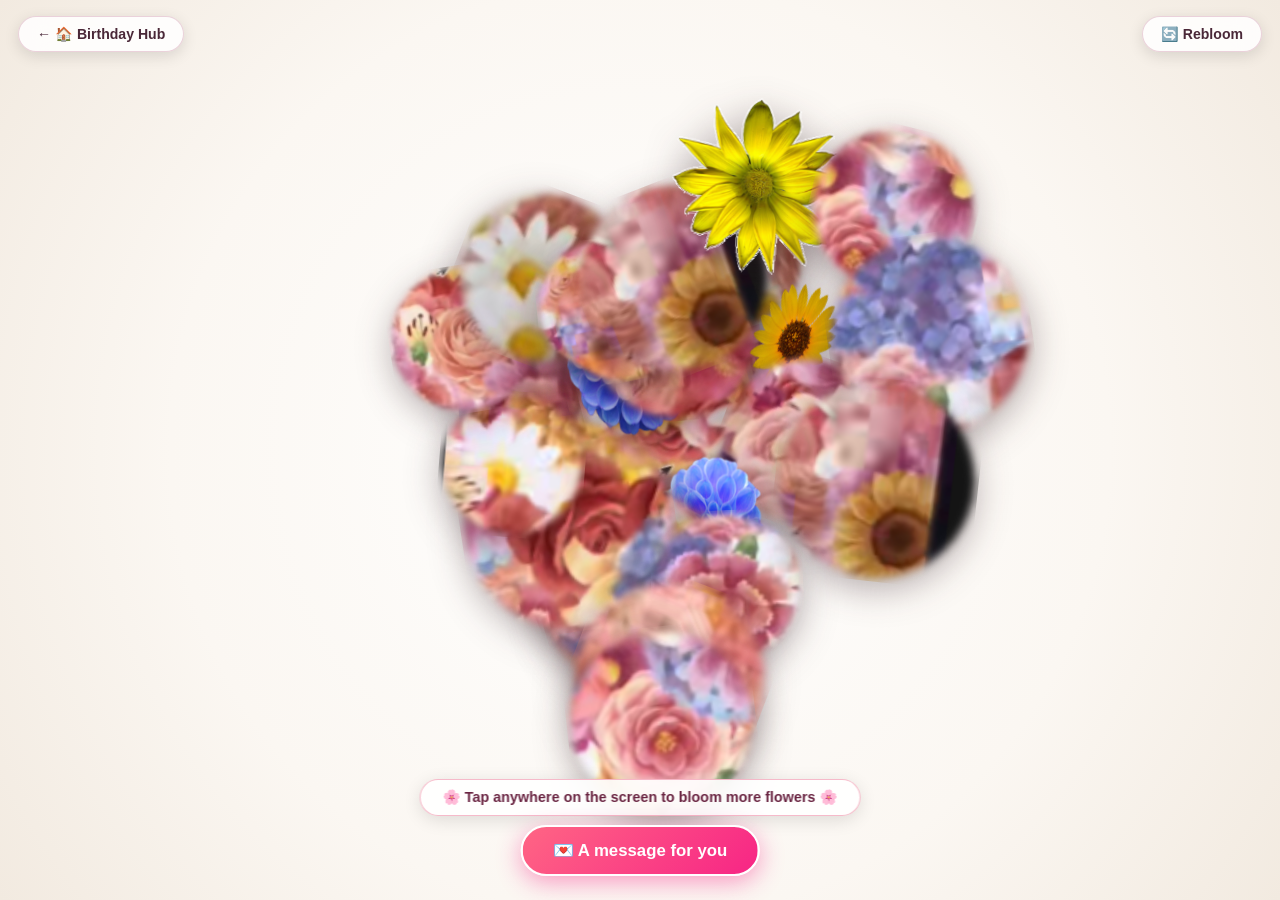
==== commit 8c3a5f0d: "Implement authentic viral TikTok flower tapestry wall with 21 botanical flower stickers and heart bl" ====
--- a/flower.html
+++ b/flower.html
@@ -8,19 +8,24 @@
   <link rel="shortcut icon" href="images/gift.png" type="image/x-icon">
   <link rel="stylesheet" href="css/style.css">
 
-  <title>The Secret Flower Garden 🌸</title>
+  <title>The Flower Garden 🌸</title>
 </head>
 
 <body>
-  <!-- Top Navigation Button -->
-  <a href="index.html" class="back-hub-btn" aria-label="Back to celebration hub">← 🏠 Birthday Hub</a>
+  <!-- Top Navigation Bar -->
+  <header class="garden-nav">
+    <a href="index.html" class="nav-pill" aria-label="Back to celebration hub">← 🏠 Birthday Hub</a>
+    <div class="garden-nav-actions">
+      <button id="rebloom-btn" class="nav-pill" aria-label="Clear and Rebloom">🔄 Rebloom</button>
+    </div>
+  </header>
 
-  <!-- Regenerating Garden Canvas -->
-  <canvas id="garden-canvas"></canvas>
+  <!-- Flower Wall Container (Full Screen Dense Blooming Tapestry) -->
+  <div id="flower-wall" class="flower-wall"></div>
 
   <!-- Interactive Hint -->
-  <div class="garden-hint" id="garden-hint">
-    <span>🌸 Tap anywhere on the screen to bloom flowers 🌸</span>
+  <div class="garden-tap-prompt" id="tap-prompt">
+    <span>🌸 Tap anywhere on the screen to bloom more flowers 🌸</span>
   </div>
 
   <!-- Floating Button to Open Card -->
--- a/css/style.css
+++ b/css/style.css
@@ -1,5 +1,5 @@
 /* ====================================================
-   THE SECRET FLOWER GARDEN - STYLES
+   THE AUTHENTIC FLOWER GARDEN - VIRAL BLOOM WALL STYLES
    ==================================================== */
 
 *,
@@ -11,12 +11,9 @@
 }
 
 :root {
-  --bg-dark: #0a0410;
-  --text-main: #fff0f5;
-  --accent-pink: #ff6584;
-  --accent-rose: #ff758c;
-  --accent-blush: #ffccd5;
-  --accent-gold: #ffd166;
+  --bg-color: #f7f3ed;
+  --text-main: #3d2633;
+  --accent-pink: #e63968;
 }
 
 html,
@@ -26,91 +23,134 @@
   overflow: hidden;
   font-family: -apple-system, BlinkMacSystemFont, "Segoe UI", Roboto, Helvetica, Arial, sans-serif;
   color: var(--text-main);
-  background-color: var(--bg-dark);
+  background-color: var(--bg-color);
 }
 
 body {
   position: relative;
-  background: radial-gradient(ellipse at top, rgba(255, 182, 193, 0.12), transparent 70%),
-    radial-gradient(ellipse at bottom, #1d0928 0%, #0a0410 80%);
+  /* Warm aesthetic paper texture background like the video */
+  background: radial-gradient(circle at 50% 50%, #ffffff 0%, #fbf7f2 60%, #f2eae0 100%);
   -webkit-user-select: none;
   user-select: none;
 }
 
-/* Regenerating Canvas */
-#garden-canvas {
-  position: fixed;
-  top: 0;
+/* Navigation Bar */
+.garden-nav {
+  position: fixed;
+  top: 16px;
   left: 0;
   width: 100%;
-  height: 100%;
-  z-index: 1;
-  cursor: pointer;
-  touch-action: manipulation;
-}
-
-/* Back to Hub Floating Button */
-.back-hub-btn {
-  position: fixed;
-  top: 18px;
-  left: 18px;
-  z-index: 200;
+  padding: 0 18px;
+  display: flex;
+  justify-content: space-between;
+  align-items: center;
+  z-index: 300;
+  pointer-events: none;
+}
+
+.garden-nav * {
+  pointer-events: auto;
+}
+
+.nav-pill {
   display: inline-flex;
   align-items: center;
   gap: 6px;
   padding: 9px 18px;
   border-radius: 999px;
-  font-size: 0.85rem;
-  font-weight: 600;
+  font-size: 0.88rem;
+  font-weight: 700;
   text-decoration: none;
-  background: rgba(45, 18, 38, 0.78);
-  border: 1px solid rgba(255, 140, 180, 0.35);
-  color: #fff0f5;
+  background: rgba(255, 255, 255, 0.85);
+  border: 1px solid rgba(220, 180, 195, 0.6);
+  color: #4a2838;
   backdrop-filter: blur(12px);
   -webkit-backdrop-filter: blur(12px);
-  box-shadow: 0 4px 15px rgba(0, 0, 0, 0.4), 0 0 15px rgba(255, 105, 180, 0.2);
+  box-shadow: 0 4px 15px rgba(0, 0, 0, 0.12);
   transition: all 0.25s ease;
+  cursor: pointer;
   -webkit-tap-highlight-color: transparent;
 }
 
-.back-hub-btn:hover {
-  background: rgba(255, 105, 180, 0.35);
-  border-color: rgba(255, 200, 220, 0.7);
+.nav-pill:hover {
+  background: #ffffff;
   transform: translateY(-2px);
-  box-shadow: 0 6px 20px rgba(0, 0, 0, 0.5), 0 0 20px rgba(255, 105, 180, 0.4);
-}
-
-/* Interactive Hint */
-.garden-hint {
+  box-shadow: 0 6px 20px rgba(230, 57, 104, 0.25);
+  border-color: var(--accent-pink);
+}
+
+/* Full Screen Flower Wall Container */
+.flower-wall {
+  position: fixed;
+  top: 0;
+  left: 0;
+  width: 100vw;
+  height: 100vh;
+  height: 100dvh;
+  overflow: hidden;
+  z-index: 10;
+  cursor: pointer;
+  touch-action: manipulation;
+}
+
+/* Individual Realistic Botanical Flower */
+.authentic-flower {
+  position: absolute;
+  pointer-events: none;
+  transform-origin: center center;
+  filter: drop-shadow(0 10px 18px rgba(45, 20, 30, 0.38));
+  animation: bloomPop 0.6s cubic-bezier(0.175, 0.885, 0.32, 1.275) forwards;
+  will-change: transform, opacity;
+  image-rendering: -webkit-optimize-contrast;
+  image-rendering: high-quality;
+}
+
+@keyframes bloomPop {
+  0% {
+    transform: translate(-50%, -50%) scale(0) rotate(var(--rot-start, -20deg));
+    opacity: 0;
+  }
+  65% {
+    transform: translate(-50%, -50%) scale(1.15) rotate(var(--rot-end, 15deg));
+    opacity: 1;
+  }
+  100% {
+    transform: translate(-50%, -50%) scale(1) rotate(var(--rot-end, 15deg));
+    opacity: 1;
+  }
+}
+
+/* Floating Tap Prompt */
+.garden-tap-prompt {
   position: fixed;
   bottom: 84px;
   left: 50%;
   transform: translateX(-50%);
-  z-index: 100;
-  font-size: 0.88rem;
-  font-weight: 600;
-  color: #ffccd5;
-  background: rgba(35, 14, 40, 0.75);
-  padding: 8px 20px;
+  z-index: 200;
+  font-size: 0.9rem;
+  font-weight: 700;
+  color: #6a2542;
+  background: rgba(255, 255, 255, 0.9);
+  padding: 9px 22px;
   border-radius: 999px;
-  border: 1px solid rgba(255, 140, 180, 0.35);
+  border: 1px solid rgba(230, 57, 104, 0.35);
   backdrop-filter: blur(10px);
   -webkit-backdrop-filter: blur(10px);
-  box-shadow: 0 4px 15px rgba(0, 0, 0, 0.4);
+  box-shadow: 0 4px 18px rgba(0, 0, 0, 0.12);
   pointer-events: none;
   white-space: nowrap;
-  animation: pulse-hint 2.5s infinite ease-in-out;
-  transition: opacity 0.6s ease;
-}
-
-@keyframes pulse-hint {
+  animation: pulse-prompt 2.4s infinite ease-in-out;
+  transition: opacity 0.5s ease;
+}
+
+@keyframes pulse-prompt {
   0%, 100% {
     transform: translateX(-50%) scale(1);
-    box-shadow: 0 4px 15px rgba(0, 0, 0, 0.4);
+    box-shadow: 0 4px 18px rgba(0, 0, 0, 0.12);
   }
   50% {
-    transform: translateX(-50%) scale(1.03);
-    box-shadow: 0 4px 25px rgba(255, 105, 180, 0.4);
+    transform: translateX(-50%) scale(1.04);
+    box-shadow: 0 6px 25px rgba(230, 57, 104, 0.3);
   }
 }
 
@@ -124,47 +164,43 @@
   display: inline-flex;
   align-items: center;
   gap: 8px;
-  background: rgba(45, 18, 38, 0.82);
-  backdrop-filter: blur(12px);
-  -webkit-backdrop-filter: blur(12px);
-  border: 1px solid rgba(255, 140, 180, 0.5);
-  color: #fff0f5;
-  padding: 12px 28px;
+  background: linear-gradient(135deg, #ff6584, #f72585);
+  color: #ffffff;
+  padding: 13px 30px;
   border-radius: 999px;
+  border: 2px solid #ffffff;
   font-family: inherit;
-  font-size: clamp(0.9rem, 2.5vw, 1.05rem);
+  font-size: clamp(0.92rem, 2.5vw, 1.05rem);
   font-weight: 700;
   cursor: pointer;
   transition: all 0.3s cubic-bezier(0.175, 0.885, 0.32, 1.275);
-  box-shadow: 0 4px 20px rgba(0, 0, 0, 0.5), 0 0 18px rgba(255, 105, 180, 0.4);
+  box-shadow: 0 6px 25px rgba(247, 37, 133, 0.45);
   -webkit-tap-highlight-color: transparent;
   animation: card-btn-pulse 2.5s infinite ease-in-out;
 }
 
 @keyframes card-btn-pulse {
   0%, 100% {
-    box-shadow: 0 4px 20px rgba(0, 0, 0, 0.5), 0 0 15px rgba(255, 105, 180, 0.35);
+    box-shadow: 0 6px 20px rgba(247, 37, 133, 0.45);
   }
   50% {
-    box-shadow: 0 4px 25px rgba(0, 0, 0, 0.6), 0 0 25px rgba(255, 105, 180, 0.7);
+    box-shadow: 0 8px 30px rgba(247, 37, 133, 0.7);
   }
 }
 
 .card-trigger-btn:hover {
-  background: rgba(255, 105, 180, 0.35);
-  border-color: rgba(255, 200, 220, 0.75);
-  box-shadow: 0 4px 25px rgba(0, 0, 0, 0.6), 0 0 25px rgba(255, 105, 180, 0.75);
-  transform: translateX(-50%) translateY(-2px);
-}
-
-/* --- Birthday Card Modal --- */
+  transform: translateX(-50%) translateY(-2px) scale(1.03);
+  box-shadow: 0 8px 35px rgba(247, 37, 133, 0.75);
+}
+
+/* Birthday Card Modal */
 .modal-overlay {
   position: fixed;
   top: 0;
   left: 0;
   width: 100%;
   height: 100%;
-  background: rgba(12, 5, 16, 0.78);
+  background: rgba(25, 10, 18, 0.75);
   backdrop-filter: blur(10px);
   -webkit-backdrop-filter: blur(10px);
   z-index: 500;
@@ -187,8 +223,8 @@
 
 .modal-card {
   position: relative;
-  background: linear-gradient(165deg, rgba(38, 16, 32, 0.95), rgba(18, 7, 20, 0.98));
-  border: 1px solid rgba(255, 160, 190, 0.32);
+  background: linear-gradient(165deg, rgba(38, 16, 32, 0.96), rgba(18, 7, 20, 0.98));
+  border: 1px solid rgba(255, 160, 190, 0.35);
   box-shadow: 0 20px 50px rgba(0, 0, 0, 0.8), 0 0 35px rgba(255, 105, 180, 0.35);
   border-radius: 22px;
   max-width: 480px;
@@ -305,13 +341,13 @@
 }
 
 @media (max-width: 480px) {
-  .garden-hint {
-    font-size: 0.78rem;
-    padding: 6px 14px;
+  .garden-tap-prompt {
+    font-size: 0.8rem;
+    padding: 7px 16px;
     bottom: 80px;
   }
   .card-trigger-btn {
-    padding: 10px 22px;
+    padding: 11px 24px;
     font-size: 0.92rem;
   }
 }
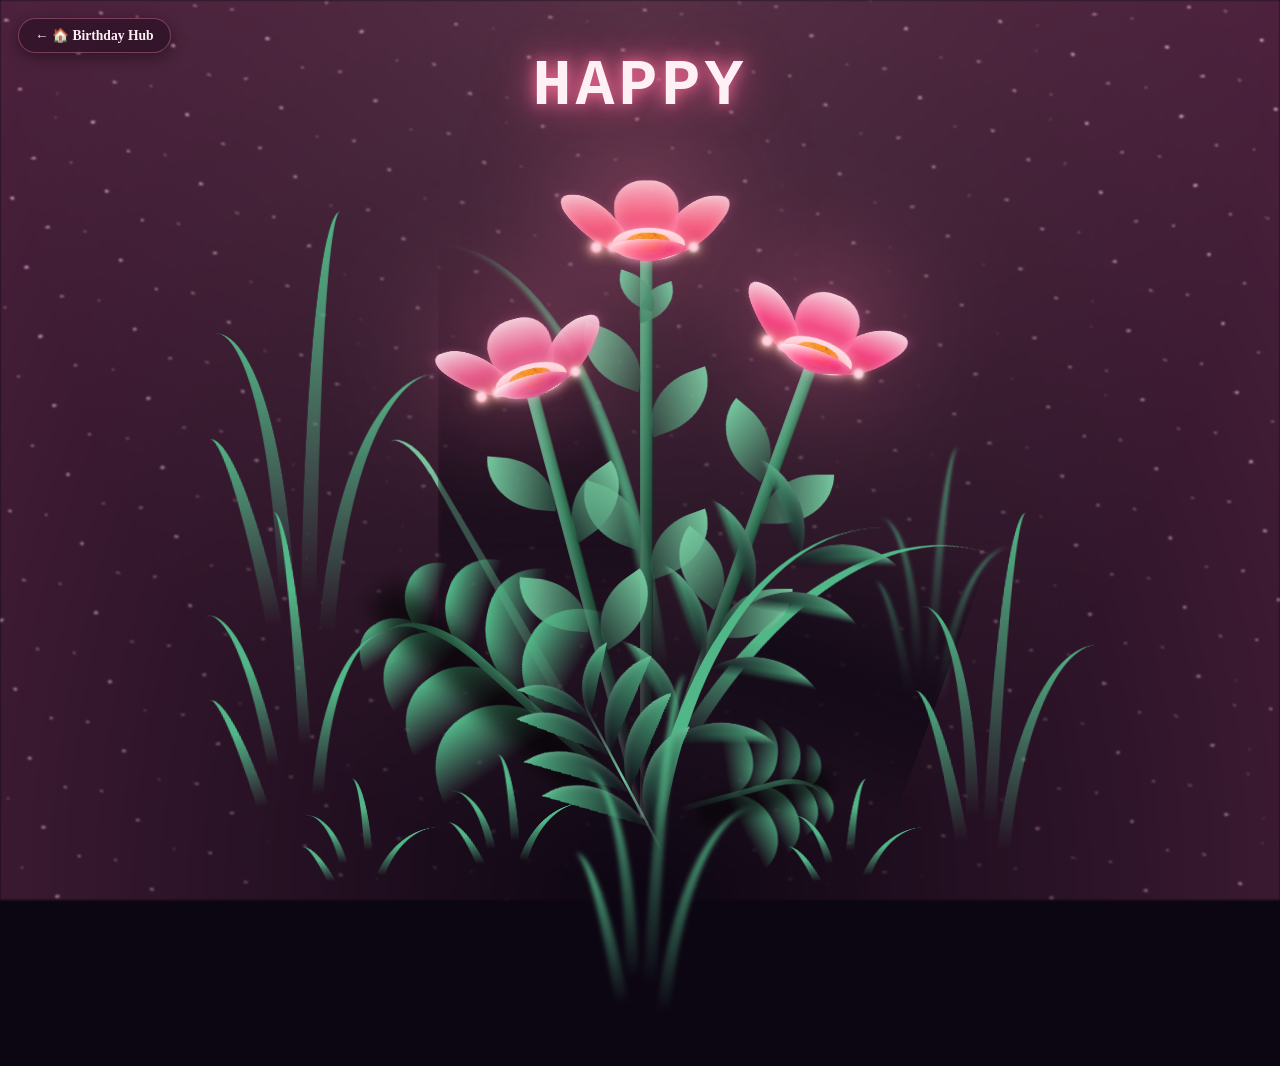
==== commit 9c475847: "Revert flower garden to the original growing and blooming tree flowers with warm rose palette" ====
--- a/flower.html
+++ b/flower.html
@@ -8,28 +8,320 @@
   <link rel="shortcut icon" href="images/gift.png" type="image/x-icon">
   <link rel="stylesheet" href="css/style.css">
 
-  <title>The Flower Garden 🌸</title>
+  <!-- Document Title -->
+  <title>Happy Birthday Umeima</title>
 </head>
 
-<body>
-  <!-- Top Navigation Bar -->
-  <header class="garden-nav">
-    <a href="index.html" class="nav-pill" aria-label="Back to celebration hub">← 🏠 Birthday Hub</a>
-    <div class="garden-nav-actions">
-      <button id="rebloom-btn" class="nav-pill" aria-label="Clear and Rebloom">🔄 Rebloom</button>
-    </div>
-  </header>
-
-  <!-- Flower Wall Container (Full Screen Dense Blooming Tapestry) -->
-  <div id="flower-wall" class="flower-wall"></div>
-
-  <!-- Interactive Hint -->
-  <div class="garden-tap-prompt" id="tap-prompt">
-    <span>🌸 Tap anywhere on the screen to bloom more flowers 🌸</span>
+<body class="not-loaded">
+  <!-- Back to Hub Button -->
+  <a href="index.html" class="back-hub-btn" aria-label="Back to celebration hub">← 🏠 Birthday Hub</a>
+
+  <!-- Background -->
+  <div class="night"></div>
+
+  <!-- Flower -->
+  <div class="flowers">
+    <div class="flower flower--1">
+      <div class="flower__leafs flower__leafs--1">
+        <div class="flower__leaf flower__leaf--1"></div>
+        <div class="flower__leaf flower__leaf--2"></div>
+        <div class="flower__leaf flower__leaf--3"></div>
+        <div class="flower__leaf flower__leaf--4"></div>
+        <div class="flower__white-circle"></div>
+
+        <div class="flower__light flower__light--1"></div>
+        <div class="flower__light flower__light--2"></div>
+        <div class="flower__light flower__light--3"></div>
+        <div class="flower__light flower__light--4"></div>
+        <div class="flower__light flower__light--5"></div>
+        <div class="flower__light flower__light--6"></div>
+        <div class="flower__light flower__light--7"></div>
+        <div class="flower__light flower__light--8"></div>
+
+      </div>
+      <div class="flower__line">
+        <div class="flower__line__leaf flower__line__leaf--1"></div>
+        <div class="flower__line__leaf flower__line__leaf--2"></div>
+        <div class="flower__line__leaf flower__line__leaf--3"></div>
+        <div class="flower__line__leaf flower__line__leaf--4"></div>
+        <div class="flower__line__leaf flower__line__leaf--5"></div>
+        <div class="flower__line__leaf flower__line__leaf--6"></div>
+      </div>
+    </div>
+
+    <div class="flower flower--2">
+      <div class="flower__leafs flower__leafs--2">
+        <div class="flower__leaf flower__leaf--1"></div>
+        <div class="flower__leaf flower__leaf--2"></div>
+        <div class="flower__leaf flower__leaf--3"></div>
+        <div class="flower__leaf flower__leaf--4"></div>
+        <div class="flower__white-circle"></div>
+
+        <div class="flower__light flower__light--1"></div>
+        <div class="flower__light flower__light--2"></div>
+        <div class="flower__light flower__light--3"></div>
+        <div class="flower__light flower__light--4"></div>
+        <div class="flower__light flower__light--5"></div>
+        <div class="flower__light flower__light--6"></div>
+        <div class="flower__light flower__light--7"></div>
+        <div class="flower__light flower__light--8"></div>
+
+      </div>
+      <div class="flower__line">
+        <div class="flower__line__leaf flower__line__leaf--1"></div>
+        <div class="flower__line__leaf flower__line__leaf--2"></div>
+        <div class="flower__line__leaf flower__line__leaf--3"></div>
+        <div class="flower__line__leaf flower__line__leaf--4"></div>
+      </div>
+    </div>
+
+    <div class="flower flower--3">
+      <div class="flower__leafs flower__leafs--3">
+        <div class="flower__leaf flower__leaf--1"></div>
+        <div class="flower__leaf flower__leaf--2"></div>
+        <div class="flower__leaf flower__leaf--3"></div>
+        <div class="flower__leaf flower__leaf--4"></div>
+        <div class="flower__white-circle"></div>
+
+        <div class="flower__light flower__light--1"></div>
+        <div class="flower__light flower__light--2"></div>
+        <div class="flower__light flower__light--3"></div>
+        <div class="flower__light flower__light--4"></div>
+        <div class="flower__light flower__light--5"></div>
+        <div class="flower__light flower__light--6"></div>
+        <div class="flower__light flower__light--7"></div>
+        <div class="flower__light flower__light--8"></div>
+
+      </div>
+      <div class="flower__line">
+        <div class="flower__line__leaf flower__line__leaf--1"></div>
+        <div class="flower__line__leaf flower__line__leaf--2"></div>
+        <div class="flower__line__leaf flower__line__leaf--3"></div>
+        <div class="flower__line__leaf flower__line__leaf--4"></div>
+      </div>
+    </div>
+
+    <div class="grow-ans" style="--d:1.2s">
+      <div class="flower__g-long">
+        <div class="flower__g-long__top"></div>
+        <div class="flower__g-long__bottom"></div>
+      </div>
+    </div>
+
+    <div class="growing-grass">
+      <div class="flower__grass flower__grass--1">
+        <div class="flower__grass--top"></div>
+        <div class="flower__grass--bottom"></div>
+        <div class="flower__grass__leaf flower__grass__leaf--1"></div>
+        <div class="flower__grass__leaf flower__grass__leaf--2"></div>
+        <div class="flower__grass__leaf flower__grass__leaf--3"></div>
+        <div class="flower__grass__leaf flower__grass__leaf--4"></div>
+        <div class="flower__grass__leaf flower__grass__leaf--5"></div>
+        <div class="flower__grass__leaf flower__grass__leaf--6"></div>
+        <div class="flower__grass__leaf flower__grass__leaf--7"></div>
+        <div class="flower__grass__leaf flower__grass__leaf--8"></div>
+        <div class="flower__grass__overlay"></div>
+      </div>
+    </div>
+
+    <div class="growing-grass">
+      <div class="flower__grass flower__grass--2">
+        <div class="flower__grass--top"></div>
+        <div class="flower__grass--bottom"></div>
+        <div class="flower__grass__leaf flower__grass__leaf--1"></div>
+        <div class="flower__grass__leaf flower__grass__leaf--2"></div>
+        <div class="flower__grass__leaf flower__grass__leaf--3"></div>
+        <div class="flower__grass__leaf flower__grass__leaf--4"></div>
+        <div class="flower__grass__leaf flower__grass__leaf--5"></div>
+        <div class="flower__grass__leaf flower__grass__leaf--6"></div>
+        <div class="flower__grass__leaf flower__grass__leaf--7"></div>
+        <div class="flower__grass__leaf flower__grass__leaf--8"></div>
+        <div class="flower__grass__overlay"></div>
+      </div>
+    </div>
+
+    <div class="grow-ans" style="--d:2.4s">
+      <div class="flower__g-right flower__g-right--1">
+        <div class="leaf"></div>
+      </div>
+    </div>
+
+    <div class="grow-ans" style="--d:2.8s">
+      <div class="flower__g-right flower__g-right--2">
+        <div class="leaf"></div>
+      </div>
+    </div>
+
+    <div class="grow-ans" style="--d:2.8s">
+      <div class="flower__g-front">
+        <div class="flower__g-front__leaf-wrapper flower__g-front__leaf-wrapper--1">
+          <div class="flower__g-front__leaf"></div>
+        </div>
+        <div class="flower__g-front__leaf-wrapper flower__g-front__leaf-wrapper--2">
+          <div class="flower__g-front__leaf"></div>
+        </div>
+        <div class="flower__g-front__leaf-wrapper flower__g-front__leaf-wrapper--3">
+          <div class="flower__g-front__leaf"></div>
+        </div>
+        <div class="flower__g-front__leaf-wrapper flower__g-front__leaf-wrapper--4">
+          <div class="flower__g-front__leaf"></div>
+        </div>
+        <div class="flower__g-front__leaf-wrapper flower__g-front__leaf-wrapper--5">
+          <div class="flower__g-front__leaf"></div>
+        </div>
+        <div class="flower__g-front__leaf-wrapper flower__g-front__leaf-wrapper--6">
+          <div class="flower__g-front__leaf"></div>
+        </div>
+        <div class="flower__g-front__leaf-wrapper flower__g-front__leaf-wrapper--7">
+          <div class="flower__g-front__leaf"></div>
+        </div>
+        <div class="flower__g-front__leaf-wrapper flower__g-front__leaf-wrapper--8">
+          <div class="flower__g-front__leaf"></div>
+        </div>
+        <div class="flower__g-front__line"></div>
+      </div>
+    </div>
+
+    <div class="grow-ans" style="--d:3.2s">
+      <div class="flower__g-fr">
+        <div class="leaf"></div>
+        <div class="flower__g-fr__leaf flower__g-fr__leaf--1"></div>
+        <div class="flower__g-fr__leaf flower__g-fr__leaf--2"></div>
+        <div class="flower__g-fr__leaf flower__g-fr__leaf--3"></div>
+        <div class="flower__g-fr__leaf flower__g-fr__leaf--4"></div>
+        <div class="flower__g-fr__leaf flower__g-fr__leaf--5"></div>
+        <div class="flower__g-fr__leaf flower__g-fr__leaf--6"></div>
+        <div class="flower__g-fr__leaf flower__g-fr__leaf--7"></div>
+        <div class="flower__g-fr__leaf flower__g-fr__leaf--8"></div>
+      </div>
+    </div>
+
+    <div class="long-g long-g--0">
+      <div class="grow-ans" style="--d:3s">
+        <div class="leaf leaf--0"></div>
+      </div>
+      <div class="grow-ans" style="--d:2.2s">
+        <div class="leaf leaf--1"></div>
+      </div>
+      <div class="grow-ans" style="--d:3.4s">
+        <div class="leaf leaf--2"></div>
+      </div>
+      <div class="grow-ans" style="--d:3.6s">
+        <div class="leaf leaf--3"></div>
+      </div>
+    </div>
+
+    <div class="long-g long-g--1">
+      <div class="grow-ans" style="--d:3.6s">
+        <div class="leaf leaf--0"></div>
+      </div>
+      <div class="grow-ans" style="--d:3.8s">
+        <div class="leaf leaf--1"></div>
+      </div>
+      <div class="grow-ans" style="--d:4s">
+        <div class="leaf leaf--2"></div>
+      </div>
+      <div class="grow-ans" style="--d:4.2s">
+        <div class="leaf leaf--3"></div>
+      </div>
+    </div>
+
+    <div class="long-g long-g--2">
+      <div class="grow-ans" style="--d:4s">
+        <div class="leaf leaf--0"></div>
+      </div>
+      <div class="grow-ans" style="--d:4.2s">
+        <div class="leaf leaf--1"></div>
+      </div>
+      <div class="grow-ans" style="--d:4.4s">
+        <div class="leaf leaf--2"></div>
+      </div>
+      <div class="grow-ans" style="--d:4.6s">
+        <div class="leaf leaf--3"></div>
+      </div>
+    </div>
+
+    <div class="long-g long-g--3">
+      <div class="grow-ans" style="--d:4s">
+        <div class="leaf leaf--0"></div>
+      </div>
+      <div class="grow-ans" style="--d:4.2s">
+        <div class="leaf leaf--1"></div>
+      </div>
+      <div class="grow-ans" style="--d:3s">
+        <div class="leaf leaf--2"></div>
+      </div>
+      <div class="grow-ans" style="--d:3.6s">
+        <div class="leaf leaf--3"></div>
+      </div>
+    </div>
+
+    <div class="long-g long-g--4">
+      <div class="grow-ans" style="--d:4s">
+        <div class="leaf leaf--0"></div>
+      </div>
+      <div class="grow-ans" style="--d:4.2s">
+        <div class="leaf leaf--1"></div>
+      </div>
+      <div class="grow-ans" style="--d:3s">
+        <div class="leaf leaf--2"></div>
+      </div>
+      <div class="grow-ans" style="--d:3.6s">
+        <div class="leaf leaf--3"></div>
+      </div>
+    </div>
+
+    <div class="long-g long-g--5">
+      <div class="grow-ans" style="--d:4s">
+        <div class="leaf leaf--0"></div>
+      </div>
+      <div class="grow-ans" style="--d:4.2s">
+        <div class="leaf leaf--1"></div>
+      </div>
+      <div class="grow-ans" style="--d:3s">
+        <div class="leaf leaf--2"></div>
+      </div>
+      <div class="grow-ans" style="--d:3.6s">
+        <div class="leaf leaf--3"></div>
+      </div>
+    </div>
+
+    <div class="long-g long-g--6">
+      <div class="grow-ans" style="--d:4.2s">
+        <div class="leaf leaf--0"></div>
+      </div>
+      <div class="grow-ans" style="--d:4.4s">
+        <div class="leaf leaf--1"></div>
+      </div>
+      <div class="grow-ans" style="--d:4.6s">
+        <div class="leaf leaf--2"></div>
+      </div>
+      <div class="grow-ans" style="--d:4.8s">
+        <div class="leaf leaf--3"></div>
+      </div>
+    </div>
+
+    <div class="long-g long-g--7">
+      <div class="grow-ans" style="--d:3s">
+        <div class="leaf leaf--0"></div>
+      </div>
+      <div class="grow-ans" style="--d:3.2s">
+        <div class="leaf leaf--1"></div>
+      </div>
+      <div class="grow-ans" style="--d:3.5s">
+        <div class="leaf leaf--2"></div>
+      </div>
+      <div class="grow-ans" style="--d:3.6s">
+        <div class="leaf leaf--3"></div>
+      </div>
+    </div>
   </div>
 
+  <!-- Title -->
+  <h1 class="title"><span id="title"></span></h1>
+
   <!-- Floating Button to Open Card -->
-  <button id="open-card-btn" class="card-trigger-btn visible" aria-label="Open birthday message">
+  <button id="open-card-btn" class="card-trigger-btn" aria-label="Open birthday message">
     <span>💌 A message for you</span>
   </button>
 
@@ -61,4 +353,4 @@
   <script src="js/main.js"></script>
 </body>
 
-</html>
+</html>
--- a/css/style.css
+++ b/css/style.css
@@ -1,7 +1,3 @@
-/* ====================================================
-   THE AUTHENTIC FLOWER GARDEN - VIRAL BLOOM WALL STYLES
-   ==================================================== */
-
 *,
 *::after,
 *::before {
@@ -11,198 +7,1357 @@
 }
 
 :root {
-  --bg-color: #f7f3ed;
-  --text-main: #3d2633;
-  --accent-pink: #e63968;
-}
-
-html,
-body {
+  --dark-color: #0c0612;
+}
+
+.title {
+  position: absolute;
   width: 100%;
-  height: 100%;
-  overflow: hidden;
-  font-family: -apple-system, BlinkMacSystemFont, "Segoe UI", Roboto, Helvetica, Arial, sans-serif;
-  color: var(--text-main);
-  background-color: var(--bg-color);
-}
-
-body {
-  position: relative;
-  /* Warm aesthetic paper texture background like the video */
-  background: radial-gradient(circle at 50% 50%, #ffffff 0%, #fbf7f2 60%, #f2eae0 100%);
-  -webkit-user-select: none;
-  user-select: none;
-}
-
-/* Navigation Bar */
-.garden-nav {
+  text-align: center;
+  margin-top: clamp(20px, 5vh, 50px);
+  top: 0;
+  left: 0;
+  color: #fff0f5;
+  font-family: 'Courier New', Courier, monospace;
+  font-size: clamp(1.8rem, 5.5vw, 65px);
+  letter-spacing: clamp(1px, 0.4vw, 4px);
+  padding: 0 16px;
+  box-sizing: border-box;
+  text-shadow: 0 0 15px rgba(255, 117, 160, 0.9), 0 0 35px rgba(255, 64, 129, 0.65), 0 0 55px rgba(255, 182, 193, 0.4);
+  z-index: 100;
+  word-break: break-word;
+  line-height: 1.3;
+}
+
+.back-hub-btn {
   position: fixed;
-  top: 16px;
-  left: 0;
-  width: 100%;
-  padding: 0 18px;
-  display: flex;
-  justify-content: space-between;
-  align-items: center;
+  top: 18px;
+  left: 18px;
   z-index: 300;
-  pointer-events: none;
-}
-
-.garden-nav * {
-  pointer-events: auto;
-}
-
-.nav-pill {
   display: inline-flex;
   align-items: center;
   gap: 6px;
-  padding: 9px 18px;
+  padding: 8px 16px;
   border-radius: 999px;
-  font-size: 0.88rem;
-  font-weight: 700;
+  font-size: 0.85rem;
+  font-weight: 600;
   text-decoration: none;
-  background: rgba(255, 255, 255, 0.85);
-  border: 1px solid rgba(220, 180, 195, 0.6);
-  color: #4a2838;
-  backdrop-filter: blur(12px);
-  -webkit-backdrop-filter: blur(12px);
-  box-shadow: 0 4px 15px rgba(0, 0, 0, 0.12);
+  background: rgba(45, 18, 38, 0.75);
+  border: 1px solid rgba(255, 140, 180, 0.35);
+  color: #fff0f5;
+  backdrop-filter: blur(10px);
+  -webkit-backdrop-filter: blur(10px);
+  box-shadow: 0 4px 15px rgba(0, 0, 0, 0.4);
   transition: all 0.25s ease;
-  cursor: pointer;
   -webkit-tap-highlight-color: transparent;
 }
 
-.nav-pill:hover {
-  background: #ffffff;
+.back-hub-btn:hover {
+  background: rgba(255, 105, 180, 0.35);
+  border-color: rgba(255, 200, 220, 0.7);
   transform: translateY(-2px);
-  box-shadow: 0 6px 20px rgba(230, 57, 104, 0.25);
-  border-color: var(--accent-pink);
-}
-
-/* Full Screen Flower Wall Container */
-.flower-wall {
+}
+
+body {
+  display: flex;
+  align-items: flex-end;
+  justify-content: center;
+  min-height: 100vh;
+  min-height: 100dvh;
+  height: 100dvh;
+  width: 100vw;
+  background-color: var(--dark-color);
+  overflow: hidden;
+  perspective: 1000px;
+}
+
+.night {
   position: fixed;
+  left: 50%;
+  top: 0;
+  transform: translateX(-50%);
+  width: 100%;
+  height: 100%;
+  filter: blur(0.1vmin);
+  background-image: radial-gradient(ellipse at top, rgba(255, 182, 193, 0.15), transparent 70%),
+    radial-gradient(ellipse at bottom, var(--dark-color), rgba(255, 105, 180, 0.25)),
+    repeating-linear-gradient(220deg, rgb(18, 10, 22) 0px, rgb(18, 10, 22) 19px, transparent 19px, transparent 22px),
+    repeating-linear-gradient(189deg, rgb(18, 10, 22) 0px, rgb(18, 10, 22) 19px, transparent 19px, transparent 22px),
+    repeating-linear-gradient(148deg, rgb(18, 10, 22) 0px, rgb(18, 10, 22) 19px, transparent 19px, transparent 22px),
+    linear-gradient(90deg, rgb(255, 240, 245), rgb(255, 228, 235));
+}
+
+.flowers {
+  position: relative;
+  transform: scale(0.9);
+}
+
+.flower {
+  position: absolute;
+  bottom: 10vmin;
+  transform-origin: bottom center;
+  z-index: 10;
+  --fl-speed: 0.8s;
+}
+
+.flower--1 {
+  animation: moving-flower-1 4s linear infinite;
+}
+
+.flower--1 .flower__line {
+  height: 70vmin;
+  animation-delay: 0.3s;
+}
+
+.flower--1 .flower__line__leaf--1 {
+  animation: blooming-leaf-right var(--fl-speed) 1.6s backwards;
+}
+
+.flower--1 .flower__line__leaf--2 {
+  animation: blooming-leaf-right var(--fl-speed) 1.4s backwards;
+}
+
+.flower--1 .flower__line__leaf--3 {
+  animation: blooming-leaf-left var(--fl-speed) 1.2s backwards;
+}
+
+.flower--1 .flower__line__leaf--4 {
+  animation: blooming-leaf-left var(--fl-speed) 1s backwards;
+}
+
+.flower--1 .flower__line__leaf--5 {
+  animation: blooming-leaf-right var(--fl-speed) 1.8s backwards;
+}
+
+.flower--1 .flower__line__leaf--6 {
+  animation: blooming-leaf-left var(--fl-speed) 2s backwards;
+}
+
+.flower--2 {
+  left: 50%;
+  transform: rotate(20deg);
+  animation: moving-flower-2 4s linear infinite;
+}
+
+.flower--2 .flower__line {
+  height: 60vmin;
+  animation-delay: 0.6s;
+}
+
+.flower--2 .flower__line__leaf--1 {
+  animation: blooming-leaf-right var(--fl-speed) 1.9s backwards;
+}
+
+.flower--2 .flower__line__leaf--2 {
+  animation: blooming-leaf-right var(--fl-speed) 1.7s backwards;
+}
+
+.flower--2 .flower__line__leaf--3 {
+  animation: blooming-leaf-left var(--fl-speed) 1.5s backwards;
+}
+
+.flower--2 .flower__line__leaf--4 {
+  animation: blooming-leaf-left var(--fl-speed) 1.3s backwards;
+}
+
+.flower--3 {
+  left: 50%;
+  transform: rotate(-15deg);
+  animation: moving-flower-3 4s linear infinite;
+}
+
+.flower--3 .flower__line {
+  animation-delay: 0.9s;
+}
+
+.flower--3 .flower__line__leaf--1 {
+  animation: blooming-leaf-right var(--fl-speed) 2.5s backwards;
+}
+
+.flower--3 .flower__line__leaf--2 {
+  animation: blooming-leaf-right var(--fl-speed) 2.3s backwards;
+}
+
+.flower--3 .flower__line__leaf--3 {
+  animation: blooming-leaf-left var(--fl-speed) 2.1s backwards;
+}
+
+.flower--3 .flower__line__leaf--4 {
+  animation: blooming-leaf-left var(--fl-speed) 1.9s backwards;
+}
+
+.flower__leafs {
+  position: relative;
+  animation: blooming-flower 2s backwards;
+}
+
+.flower__leafs--1 {
+  animation-delay: 1.1s;
+}
+
+.flower__leafs--2 {
+  animation-delay: 1.4s;
+}
+
+.flower__leafs--3 {
+  animation-delay: 1.7s;
+}
+
+.flower__leafs::after {
+  content: "";
+  position: absolute;
+  left: 0;
+  top: 0;
+  transform: translate(-50%, -100%);
+  width: 9vmin;
+  height: 9vmin;
+  background-color: #ff75a0;
+  filter: blur(8vmin);
+}
+
+.flower__leaf {
+  position: absolute;
+  bottom: 0;
+  left: 50%;
+  width: 8vmin;
+  height: 11vmin;
+  border-radius: 51% 49% 47% 53%/44% 45% 55% 69%;
+  background-color: #ff6584;
+  background-image: linear-gradient(to top, #ff3366, #ff758c 45%, #ffccd5);
+  transform-origin: bottom center;
+  opacity: 0.94;
+  box-shadow: inset 0 0 2vmin rgba(255, 255, 255, 0.5), 0 0 15px rgba(255, 105, 180, 0.3);
+}
+
+.flower--1 .flower__leaf {
+  background-image: linear-gradient(to top, #e8175d, #ff6584 50%, #ffccd5);
+}
+
+.flower--2 .flower__leaf {
+  background-image: linear-gradient(to top, #d81b60, #ff4081 45%, #ffe5ec);
+}
+
+.flower--3 .flower__leaf {
+  background-image: linear-gradient(to top, #c2185b, #f06292 50%, #fce4ec);
+}
+
+.flower__leaf--1 {
+  transform: translate(-10%, 1%) rotateY(40deg) rotateX(-50deg);
+}
+
+.flower__leaf--2 {
+  transform: translate(-50%, -4%) rotateX(40deg);
+}
+
+.flower__leaf--3 {
+  transform: translate(-90%, 0%) rotateY(45deg) rotateX(50deg);
+}
+
+.flower__leaf--4 {
+  width: 8vmin;
+  height: 8vmin;
+  transform-origin: bottom left;
+  border-radius: 4vmin 10vmin 4vmin 4vmin;
+  transform: translate(0%, 18%) rotateX(70deg) rotate(-43deg);
+  background-image: linear-gradient(to top, rgba(255, 105, 180, 0.6), #ffe5ec);
+  z-index: 1;
+  opacity: 0.88;
+  -webkit-transform: translate(0%, 18%) rotateX(70deg) rotate(-43deg);
+  -moz-transform: translate(0%, 18%) rotateX(70deg) rotate(-43deg);
+  -ms-transform: translate(0%, 18%) rotateX(70deg) rotate(-43deg);
+  -o-transform: translate(0%, 18%) rotateX(70deg) rotate(-43deg);
+}
+
+.flower__white-circle {
+  position: absolute;
+  left: -3.5vmin;
+  top: -3vmin;
+  width: 9vmin;
+  height: 4vmin;
+  border-radius: 50%;
+  background-color: #fff0f5;
+  box-shadow: 0 0 15px rgba(255, 192, 203, 0.8);
+}
+
+.flower__white-circle::after {
+  content: "";
+  position: absolute;
+  left: 50%;
+  top: 45%;
+  transform: translate(-50%, -50%);
+  width: 60%;
+  height: 60%;
+  border-radius: inherit;
+  background-image: repeating-linear-gradient(135deg, rgba(0, 0, 0, 0.03) 0px, rgba(0, 0, 0, 0.03) 1px, transparent 1px, transparent 12px), repeating-linear-gradient(45deg, rgba(0, 0, 0, 0.03) 0px, rgba(0, 0, 0, 0.03) 1px, transparent 1px, transparent 12px), repeating-linear-gradient(67.5deg, rgba(0, 0, 0, 0.03) 0px, rgba(0, 0, 0, 0.03) 1px, transparent 1px, transparent 12px), repeating-linear-gradient(135deg, rgba(0, 0, 0, 0.03) 0px, rgba(0, 0, 0, 0.03) 1px, transparent 1px, transparent 12px), repeating-linear-gradient(45deg, rgba(0, 0, 0, 0.03) 0px, rgba(0, 0, 0, 0.03) 1px, transparent 1px, transparent 12px), repeating-linear-gradient(112.5deg, rgba(0, 0, 0, 0.03) 0px, rgba(0, 0, 0, 0.03) 1px, transparent 1px, transparent 12px), repeating-linear-gradient(112.5deg, rgba(0, 0, 0, 0.03) 0px, rgba(0, 0, 0, 0.03) 1px, transparent 1px, transparent 12px), repeating-linear-gradient(45deg, rgba(0, 0, 0, 0.03) 0px, rgba(0, 0, 0, 0.03) 1px, transparent 1px, transparent 12px), repeating-linear-gradient(22.5deg, rgba(0, 0, 0, 0.03) 0px, rgba(0, 0, 0, 0.03) 1px, transparent 1px, transparent 12px), repeating-linear-gradient(45deg, rgba(0, 0, 0, 0.03) 0px, rgba(0, 0, 0, 0.03) 1px, transparent 1px, transparent 12px), repeating-linear-gradient(22.5deg, rgba(0, 0, 0, 0.03) 0px, rgba(0, 0, 0, 0.03) 1px, transparent 1px, transparent 12px), repeating-linear-gradient(135deg, rgba(0, 0, 0, 0.03) 0px, rgba(0, 0, 0, 0.03) 1px, transparent 1px, transparent 12px), repeating-linear-gradient(157.5deg, rgba(0, 0, 0, 0.03) 0px, rgba(0, 0, 0, 0.03) 1px, transparent 1px, transparent 12px), repeating-linear-gradient(67.5deg, rgba(0, 0, 0, 0.03) 0px, rgba(0, 0, 0, 0.03) 1px, transparent 1px, transparent 12px), repeating-linear-gradient(67.5deg, rgba(0, 0, 0, 0.03) 0px, rgba(0, 0, 0, 0.03) 1px, transparent 1px, transparent 12px), linear-gradient(90deg, rgb(255, 183, 3), rgb(251, 133, 0));
+}
+
+.flower__line {
+  height: 55vmin;
+  width: 1.5vmin;
+  background-image: linear-gradient(to left, rgba(0, 0, 0, 0.3), transparent, rgba(255, 255, 255, 0.15)), linear-gradient(to top, transparent 10%, #2d6a4f, #52b788);
+  box-shadow: inset 0 0 2px rgba(0, 0, 0, 0.5);
+  box-shadow: inset 0 0 2px rgba(0, 0, 0, 0.5);
+  animation: grow-flower-tree 4s backwards;
+}
+
+.flower__line__leaf {
+  --w: 7vmin;
+  --h: calc(var(--w) + 2vmin);
+  position: absolute;
+  top: 20%;
+  left: 90%;
+  width: var(--w);
+  height: var(--h);
+  border-top-right-radius: var(--h);
+  border-bottom-left-radius: var(--h);
+  background-image: linear-gradient(to top, rgba(45, 106, 79, 0.5), #74c69d);
+}
+
+.flower__line__leaf--1 {
+  transform: rotate(70deg) rotateY(30deg);
+}
+
+.flower__line__leaf--2 {
+  top: 45%;
+  transform: rotate(70deg) rotateY(30deg);
+}
+
+.flower__line__leaf--3,
+.flower__line__leaf--4,
+.flower__line__leaf--6 {
+  border-top-right-radius: 0;
+  border-bottom-left-radius: 0;
+  border-top-left-radius: var(--h);
+  border-bottom-right-radius: var(--h);
+  left: -460%;
+  top: 12%;
+  transform: rotate(-70deg) rotateY(30deg);
+}
+
+.flower__line__leaf--4 {
+  top: 40%;
+}
+
+.flower__line__leaf--5 {
+  top: 0;
+  transform-origin: left;
+  transform: rotate(70deg) rotateY(30deg) scale(0.6);
+}
+
+.flower__line__leaf--6 {
+  top: -2%;
+  left: -450%;
+  transform-origin: right;
+  transform: rotate(-70deg) rotateY(30deg) scale(0.6);
+}
+
+.flower__light {
+  position: absolute;
+  bottom: 0vmin;
+  width: 1.2vmin;
+  height: 1.2vmin;
+  background-color: #ff75a0;
+  border-radius: 50%;
+  filter: blur(0.15vmin);
+  box-shadow: 0 0 8px #ff75a0, 0 0 16px #ffccd5;
+  animation: light-ans 4s linear infinite backwards;
+}
+
+.flower__light:nth-child(odd) {
+  background-color: #ffe5ec;
+  box-shadow: 0 0 8px #ffe5ec, 0 0 16px #ffd166;
+}
+
+.flower__light--1 {
+  left: -2vmin;
+  animation-delay: 1s;
+}
+
+.flower__light--2 {
+  left: 3vmin;
+  animation-delay: 0.5s;
+}
+
+.flower__light--3 {
+  left: -6vmin;
+  animation-delay: 0.3s;
+}
+
+.flower__light--4 {
+  left: 6vmin;
+  animation-delay: 0.9s;
+}
+
+.flower__light--5 {
+  left: -1vmin;
+  animation-delay: 1.5s;
+}
+
+.flower__light--6 {
+  left: -4vmin;
+  animation-delay: 3s;
+}
+
+.flower__light--7 {
+  left: 3vmin;
+  animation-delay: 2s;
+}
+
+.flower__light--8 {
+  left: -6vmin;
+  animation-delay: 3.5s;
+}
+
+.flower__grass {
+  --c: #52b788;
+  --line-w: 1.5vmin;
+  position: absolute;
+  bottom: 12vmin;
+  left: -7vmin;
+  display: flex;
+  flex-direction: column;
+  align-items: flex-end;
+  z-index: 20;
+  transform-origin: bottom center;
+  transform: rotate(-48deg) rotateY(40deg);
+}
+
+.flower__grass--1 {
+  animation: moving-grass 2s linear infinite;
+}
+
+.flower__grass--2 {
+  left: 2vmin;
+  bottom: 10vmin;
+  transform: scale(0.5) rotate(75deg) rotateX(10deg) rotateY(-200deg);
+  opacity: 0.8;
+  z-index: 0;
+  animation: moving-grass--2 1.5s linear infinite;
+}
+
+.flower__grass--top {
+  width: 7vmin;
+  height: 10vmin;
+  border-top-right-radius: 100%;
+  border-right: var(--line-w) solid var(--c);
+  transform-origin: bottom center;
+  transform: rotate(-2deg);
+}
+
+.flower__grass--bottom {
+  margin-top: -2px;
+  width: var(--line-w);
+  height: 25vmin;
+  background-image: linear-gradient(to top, transparent, var(--c));
+}
+
+.flower__grass__leaf {
+  --size: 10vmin;
+  position: absolute;
+  width: calc(var(--size) * 2.1);
+  height: var(--size);
+  border-top-left-radius: var(--size);
+  border-top-right-radius: var(--size);
+  background-image: linear-gradient(to top, transparent, transparent 30%, var(--c));
+  z-index: 100;
+}
+
+.flower__grass__leaf--1 {
+  top: -6%;
+  left: 30%;
+  --size: 6vmin;
+  transform: rotate(-20deg);
+  animation: growing-grass-ans--1 2s 2.6s backwards;
+}
+
+@keyframes growing-grass-ans--1 {
+  0% {
+    transform-origin: bottom left;
+    transform: rotate(-20deg) scale(0);
+  }
+}
+
+.flower__grass__leaf--2 {
+  top: -5%;
+  left: -110%;
+  --size: 6vmin;
+  transform: rotate(10deg);
+  animation: growing-grass-ans--2 2s 2.4s linear backwards;
+}
+
+@keyframes growing-grass-ans--2 {
+  0% {
+    transform-origin: bottom right;
+    transform: rotate(10deg) scale(0);
+  }
+}
+
+.flower__grass__leaf--3 {
+  top: 5%;
+  left: 60%;
+  --size: 8vmin;
+  transform: rotate(-18deg) rotateX(-20deg);
+  animation: growing-grass-ans--3 2s 2.2s linear backwards;
+}
+
+@keyframes growing-grass-ans--3 {
+  0% {
+    transform-origin: bottom left;
+    transform: rotate(-18deg) rotateX(-20deg) scale(0);
+  }
+}
+
+.flower__grass__leaf--4 {
+  top: 6%;
+  left: -135%;
+  --size: 8vmin;
+  transform: rotate(2deg);
+  animation: growing-grass-ans--4 2s 2s linear backwards;
+}
+
+@keyframes growing-grass-ans--4 {
+  0% {
+    transform-origin: bottom right;
+    transform: rotate(2deg) scale(0);
+  }
+}
+
+.flower__grass__leaf--5 {
+  top: 20%;
+  left: 60%;
+  --size: 10vmin;
+  transform: rotate(-24deg) rotateX(-20deg);
+  animation: growing-grass-ans--5 2s 1.8s linear backwards;
+}
+
+@keyframes growing-grass-ans--5 {
+  0% {
+    transform-origin: bottom left;
+    transform: rotate(-24deg) rotateX(-20deg) scale(0);
+  }
+}
+
+.flower__grass__leaf--6 {
+  top: 22%;
+  left: -180%;
+  --size: 10vmin;
+  transform: rotate(10deg);
+  animation: growing-grass-ans--6 2s 1.6s linear backwards;
+}
+
+@keyframes growing-grass-ans--6 {
+  0% {
+    transform-origin: bottom right;
+    transform: rotate(10deg) scale(0);
+  }
+}
+
+.flower__grass__leaf--7 {
+  top: 39%;
+  left: 70%;
+  --size: 10vmin;
+  transform: rotate(-10deg);
+  animation: growing-grass-ans--7 2s 1.4s linear backwards;
+}
+
+@keyframes growing-grass-ans--7 {
+  0% {
+    transform-origin: bottom left;
+    transform: rotate(-10deg) scale(0);
+  }
+}
+
+.flower__grass__leaf--8 {
+  top: 40%;
+  left: -215%;
+  --size: 11vmin;
+  transform: rotate(10deg);
+  animation: growing-grass-ans--8 2s 1.2s linear backwards;
+}
+
+@keyframes growing-grass-ans--8 {
+  0% {
+    transform-origin: bottom right;
+    transform: rotate(10deg) scale(0);
+  }
+}
+
+.flower__grass__overlay {
+  position: absolute;
+  top: -10%;
+  right: 0%;
+  width: 100%;
+  height: 100%;
+  background-color: rgba(0, 0, 0, 0.6);
+  filter: blur(1.5vmin);
+  z-index: 100;
+}
+
+.flower__g-long {
+  --w: 2vmin;
+  --h: 6vmin;
+  --c: #74c69d;
+  position: absolute;
+  bottom: 10vmin;
+  left: -3vmin;
+  transform-origin: bottom center;
+  transform: rotate(-30deg) rotateY(-20deg);
+  display: flex;
+  flex-direction: column;
+  align-items: flex-end;
+  animation: flower-g-long-ans 3s linear infinite;
+}
+
+@keyframes flower-g-long-ans {
+
+  0%,
+  100% {
+    transform: rotate(-30deg) rotateY(-20deg);
+  }
+
+  50% {
+    transform: rotate(-32deg) rotateY(-20deg);
+  }
+}
+
+.flower__g-long__top {
+  top: calc(var(--h) * -1);
+  width: calc(var(--w) + 1vmin);
+  height: var(--h);
+  border-top-right-radius: 100%;
+  border-right: 0.7vmin solid var(--c);
+  transform: translate(-0.7vmin, 1vmin);
+}
+
+.flower__g-long__bottom {
+  width: var(--w);
+  height: 50vmin;
+  transform-origin: bottom center;
+  background-image: linear-gradient(to top, transparent 30%, var(--c));
+  box-shadow: inset 0 0 2px rgba(0, 0, 0, 0.5);
+  -webkit-clip-path: polygon(35% 0, 65% 1%, 100% 100%, 0% 100%);
+  clip-path: polygon(35% 0, 65% 1%, 100% 100%, 0% 100%);
+}
+
+.flower__g-right {
+  position: absolute;
+  bottom: 6vmin;
+  left: -2vmin;
+  transform-origin: bottom left;
+  transform: rotate(20deg);
+}
+
+.flower__g-right .leaf {
+  width: 30vmin;
+  height: 50vmin;
+  border-top-left-radius: 100%;
+  border-left: 2vmin solid #52b788;
+  background-image: linear-gradient(to bottom, transparent, var(--dark-color) 60%);
+  -webkit-mask-image: linear-gradient(to top, transparent 30%, #52b788 60%);
+}
+
+.flower__g-right--1 {
+  animation: flower-g-right-ans 2.5s linear infinite;
+}
+
+.flower__g-right--2 {
+  left: 5vmin;
+  transform: rotateY(-180deg);
+  animation: flower-g-right-ans--2 3s linear infinite;
+}
+
+.flower__g-right--2 .leaf {
+  height: 75vmin;
+  filter: blur(0.3vmin);
+  opacity: 0.8;
+}
+
+@keyframes flower-g-right-ans {
+
+  0%,
+  100% {
+    transform: rotate(20deg);
+  }
+
+  50% {
+    transform: rotate(24deg) rotateX(-20deg);
+  }
+}
+
+@keyframes flower-g-right-ans--2 {
+
+  0%,
+  100% {
+    transform: rotateY(-180deg) rotate(0deg) rotateX(-20deg);
+  }
+
+  50% {
+    transform: rotateY(-180deg) rotate(6deg) rotateX(-20deg);
+  }
+}
+
+.flower__g-front {
+  position: absolute;
+  bottom: 6vmin;
+  left: 2.5vmin;
+  z-index: 100;
+  transform-origin: bottom center;
+  transform: rotate(-28deg) rotateY(30deg) scale(1.04);
+  animation: flower__g-front-ans 2s linear infinite;
+}
+
+@keyframes flower__g-front-ans {
+
+  0%,
+  100% {
+    transform: rotate(-28deg) rotateY(30deg) scale(1.04);
+  }
+
+  50% {
+    transform: rotate(-35deg) rotateY(40deg) scale(1.04);
+  }
+}
+
+.flower__g-front__line {
+  width: 0.3vmin;
+  height: 20vmin;
+  background-image: linear-gradient(to top, transparent, #74c69d, transparent 100%);
+  position: relative;
+}
+
+.flower__g-front__leaf-wrapper {
+  position: absolute;
   top: 0;
   left: 0;
-  width: 100vw;
-  height: 100vh;
-  height: 100dvh;
-  overflow: hidden;
+  transform-origin: bottom left;
+  transform: rotate(10deg);
+}
+
+.flower__g-front__leaf-wrapper:nth-child(even) {
+  left: 0vmin;
+  transform: rotateY(-180deg) rotate(5deg);
+  animation: flower__g-front__leaf-left-ans 1s ease-in backwards;
+}
+
+.flower__g-front__leaf-wrapper:nth-child(odd) {
+  animation: flower__g-front__leaf-ans 1s ease-in backwards;
+}
+
+.flower__g-front__leaf-wrapper--1 {
+  top: -8vmin;
+  transform: scale(0.7);
+  animation: flower__g-front__leaf-ans 1s 5.5s ease-in backwards !important;
+}
+
+.flower__g-front__leaf-wrapper--2 {
+  top: -8vmin;
+  transform: rotateY(-180deg) scale(0.7) !important;
+  animation: flower__g-front__leaf-left-ans-2 1s 4.6s ease-in backwards !important;
+}
+
+.flower__g-front__leaf-wrapper--3 {
+  top: -3vmin;
+  animation: flower__g-front__leaf-ans 1s 4.6s ease-in backwards;
+}
+
+.flower__g-front__leaf-wrapper--4 {
+  top: -3vmin;
+  transform: rotateY(-180deg) scale(0.9) !important;
+  animation: flower__g-front__leaf-left-ans-2 1s 4.6s ease-in backwards !important;
+}
+
+@keyframes flower__g-front__leaf-left-ans-2 {
+  0% {
+    transform: rotateY(-180deg) scale(0);
+  }
+}
+
+.flower__g-front__leaf-wrapper--5,
+.flower__g-front__leaf-wrapper--6 {
+  top: 2vmin;
+}
+
+.flower__g-front__leaf-wrapper--7,
+.flower__g-front__leaf-wrapper--8 {
+  top: 6.5vmin;
+}
+
+.flower__g-front__leaf-wrapper--2 {
+  animation-delay: 5.2s !important;
+}
+
+.flower__g-front__leaf-wrapper--3 {
+  animation-delay: 4.9s !important;
+}
+
+.flower__g-front__leaf-wrapper--5 {
+  animation-delay: 4.3s !important;
+}
+
+.flower__g-front__leaf-wrapper--6 {
+  animation-delay: 4.1s !important;
+}
+
+.flower__g-front__leaf-wrapper--7 {
+  animation-delay: 3.8s !important;
+}
+
+.flower__g-front__leaf-wrapper--8 {
+  animation-delay: 3.5s !important;
+}
+
+@keyframes flower__g-front__leaf-ans {
+  0% {
+    transform: rotate(10deg) scale(0);
+  }
+}
+
+@keyframes flower__g-front__leaf-left-ans {
+  0% {
+    transform: rotateY(-180deg) rotate(5deg) scale(0);
+  }
+}
+
+.flower__g-front__leaf {
+  width: 10vmin;
+  height: 10vmin;
+  border-radius: 100% 0% 0% 100%/100% 100% 0% 0%;
+  box-shadow: inset 0 2px 1vmin hsla(0, 0%, 100%, 0.2);
+  background-image: linear-gradient(to bottom left, transparent, var(--dark-color)), linear-gradient(to bottom right, #52b788 50%, transparent 50%, transparent);
+  -webkit-mask-image: linear-gradient(to bottom right, #52b788 50%, transparent 50%, transparent);
+  mask-image: linear-gradient(to bottom right, #52b788 50%, transparent 50%, transparent);
+}
+
+.flower__g-fr {
+  position: absolute;
+  bottom: -4vmin;
+  left: vmin;
+  transform-origin: bottom left;
   z-index: 10;
-  cursor: pointer;
-  touch-action: manipulation;
-}
-
-/* Individual Realistic Botanical Flower */
-.authentic-flower {
-  position: absolute;
-  pointer-events: none;
-  transform-origin: center center;
-  filter: drop-shadow(0 10px 18px rgba(45, 20, 30, 0.38));
-  animation: bloomPop 0.6s cubic-bezier(0.175, 0.885, 0.32, 1.275) forwards;
-  will-change: transform, opacity;
-  image-rendering: -webkit-optimize-contrast;
-  image-rendering: high-quality;
-}
-
-@keyframes bloomPop {
-  0% {
-    transform: translate(-50%, -50%) scale(0) rotate(var(--rot-start, -20deg));
+  animation: flower__g-fr-ans 2s linear infinite;
+}
+
+@keyframes flower__g-fr-ans {
+
+  0%,
+  100% {
+    transform: rotate(2deg);
+  }
+
+  50% {
+    transform: rotate(4deg);
+    -webkit-transform: rotate(4deg);
+    -moz-transform: rotate(4deg);
+    -ms-transform: rotate(4deg);
+    -o-transform: rotate(4deg);
+  }
+}
+
+.flower__g-fr .leaf {
+  width: 30vmin;
+  height: 50vmin;
+  border-top-left-radius: 100%;
+  border-left: 2vmin solid #52b788;
+  -webkit-mask-image: linear-gradient(to top, transparent 25%, #52b788 50%);
+  position: relative;
+  z-index: 1;
+}
+
+.flower__g-fr__leaf {
+  position: absolute;
+  top: 0;
+  left: 0;
+  width: 10vmin;
+  height: 10vmin;
+  border-radius: 100% 0% 0% 100%/100% 100% 0% 0%;
+  box-shadow: inset 0 2px 1vmin hsla(0, 0%, 100%, 0.2);
+  background-image: linear-gradient(to bottom left, transparent, var(--dark-color) 98%), linear-gradient(to bottom right, #52b788 45%, transparent 50%, transparent);
+  -webkit-mask-image: linear-gradient(135deg, #52b788 40%, transparent 50%, transparent);
+}
+
+.flower__g-fr__leaf--1 {
+  left: 20vmin;
+  transform: rotate(45deg);
+  animation: flower__g-fr-leaft-ans-1 0.5s 5.2s linear backwards;
+}
+
+@keyframes flower__g-fr-leaft-ans-1 {
+  0% {
+    transform-origin: left;
+    transform: rotate(45deg) scale(0);
+  }
+}
+
+.flower__g-fr__leaf--2 {
+  left: 12vmin;
+  top: -7vmin;
+  transform: rotate(25deg) rotateY(-180deg);
+  animation: flower__g-fr-leaft-ans-6 0.5s 5s linear backwards;
+}
+
+.flower__g-fr__leaf--3 {
+  left: 15vmin;
+  top: 6vmin;
+  transform: rotate(55deg);
+  animation: flower__g-fr-leaft-ans-5 0.5s 4.8s linear backwards;
+}
+
+.flower__g-fr__leaf--4 {
+  left: 6vmin;
+  top: -2vmin;
+  transform: rotate(25deg) rotateY(-180deg);
+  animation: flower__g-fr-leaft-ans-6 0.5s 4.6s linear backwards;
+}
+
+.flower__g-fr__leaf--5 {
+  left: 10vmin;
+  top: 14vmin;
+  transform: rotate(55deg);
+  animation: flower__g-fr-leaft-ans-5 0.5s 4.4s linear backwards;
+}
+
+@keyframes flower__g-fr-leaft-ans-5 {
+  0% {
+    transform-origin: left;
+    transform: rotate(55deg) scale(0);
+  }
+}
+
+.flower__g-fr__leaf--6 {
+  left: 0vmin;
+  top: 6vmin;
+  transform: rotate(25deg) rotateY(-180deg);
+  animation: flower__g-fr-leaft-ans-6 0.5s 4.2s linear backwards;
+}
+
+@keyframes flower__g-fr-leaft-ans-6 {
+  0% {
+    transform-origin: right;
+    transform: rotate(25deg) rotateY(-180deg) scale(0);
+  }
+}
+
+.flower__g-fr__leaf--7 {
+  left: 5vmin;
+  top: 22vmin;
+  transform: rotate(45deg);
+  animation: flower__g-fr-leaft-ans-7 0.5s 4s linear backwards;
+}
+
+@keyframes flower__g-fr-leaft-ans-7 {
+  0% {
+    transform-origin: left;
+    transform: rotate(45deg) scale(0);
+  }
+}
+
+.flower__g-fr__leaf--8 {
+  left: -4vmin;
+  top: 15vmin;
+  transform: rotate(15deg) rotateY(-180deg);
+  animation: flower__g-fr-leaft-ans-8 0.5s 3.8s linear backwards;
+}
+
+@keyframes flower__g-fr-leaft-ans-8 {
+  0% {
+    transform-origin: right;
+    transform: rotate(15deg) rotateY(-180deg) scale(0);
+  }
+}
+
+.long-g {
+  position: absolute;
+  bottom: 25vmin;
+  left: -42vmin;
+  transform-origin: bottom left;
+}
+
+.long-g--1 {
+  bottom: 0vmin;
+  transform: scale(0.8) rotate(-5deg);
+}
+
+.long-g--1 .leaf {
+  -webkit-mask-image: linear-gradient(to top, transparent 40%, #fff 80%) !important;
+}
+
+.long-g--1 .leaf--1 {
+  --w: 5vmin;
+  --h: 60vmin;
+  left: -2vmin;
+  transform: rotate(3deg) rotateY(-180deg);
+}
+
+.long-g--2,
+.long-g--3 {
+  bottom: -3vmin;
+  left: -35vmin;
+  transform-origin: center;
+  transform: scale(0.6) rotateX(60deg);
+}
+
+.long-g--2 .leaf,
+.long-g--3 .leaf {
+  -webkit-mask-image: linear-gradient(to top, transparent 50%, #fff 80%) !important;
+}
+
+.long-g--2 .leaf--1,
+.long-g--3 .leaf--1 {
+  left: -1vmin;
+  transform: rotateY(-180deg);
+}
+
+.long-g--3 {
+  left: -17vmin;
+  bottom: 0vmin;
+}
+
+.long-g--3 .leaf {
+  -webkit-mask-image: linear-gradient(to top, transparent 40%, #fff 80%) !important;
+}
+
+.long-g--4 {
+  left: 25vmin;
+  bottom: -3vmin;
+  transform-origin: center;
+  transform: scale(0.6) rotateX(60deg);
+}
+
+.long-g--4 .leaf {
+  -webkit-mask-image: linear-gradient(to top, transparent 50%, #fff 80%) !important;
+}
+
+.long-g--5 {
+  left: 42vmin;
+  bottom: 0vmin;
+  transform: scale(0.8) rotate(2deg);
+}
+
+.long-g--6 {
+  left: 0vmin;
+  bottom: -20vmin;
+  z-index: 100;
+  filter: blur(0.3vmin);
+  transform: scale(0.8) rotate(2deg);
+}
+
+.long-g--7 {
+  left: 35vmin;
+  bottom: 20vmin;
+  z-index: -1;
+  filter: blur(0.3vmin);
+  transform: scale(0.6) rotate(2deg);
+  opacity: 0.7;
+}
+
+.long-g .leaf {
+  --w: 15vmin;
+  --h: 40vmin;
+  --c: #52b788;
+  position: absolute;
+  bottom: 0;
+  width: var(--w);
+  height: var(--h);
+  border-top-left-radius: 100%;
+  border-left: 2vmin solid var(--c);
+  -webkit-mask-image: linear-gradient(to top, transparent 20%, var(--dark-color));
+  transform-origin: bottom center;
+}
+
+.long-g .leaf--0 {
+  left: 2vmin;
+  animation: leaf-ans-1 4s linear infinite;
+}
+
+.long-g .leaf--1 {
+  --w: 5vmin;
+  --h: 60vmin;
+  animation: leaf-ans-1 4s linear infinite;
+}
+
+.long-g .leaf--2 {
+  --w: 10vmin;
+  --h: 40vmin;
+  left: -0.5vmin;
+  bottom: 5vmin;
+  transform-origin: bottom left;
+  transform: rotateY(-180deg);
+  animation: leaf-ans-2 3s linear infinite;
+}
+
+.long-g .leaf--3 {
+  --w: 5vmin;
+  --h: 30vmin;
+  left: -1vmin;
+  bottom: 3.2vmin;
+  transform-origin: bottom left;
+  transform: rotate(-10deg) rotateY(-180deg);
+  animation: leaf-ans-3 3s linear infinite;
+}
+
+@keyframes leaf-ans-1 {
+
+  0%,
+  100% {
+    transform: rotate(-5deg) scale(1);
+  }
+
+  50% {
+    transform: rotate(5deg) scale(1.1);
+  }
+}
+
+@keyframes leaf-ans-2 {
+
+  0%,
+  100% {
+    transform: rotateY(-180deg) rotate(5deg);
+  }
+
+  50% {
+    transform: rotateY(-180deg) rotate(0deg) scale(1.1);
+  }
+}
+
+@keyframes leaf-ans-3 {
+
+  0%,
+  100% {
+    transform: rotate(-10deg) rotateY(-180deg);
+  }
+
+  50% {
+    transform: rotate(-20deg) rotateY(-180deg);
+  }
+}
+
+.grow-ans {
+  animation: grow-ans 2s var(--d) backwards;
+}
+
+@keyframes grow-ans {
+  0% {
+    transform: scale(0);
     opacity: 0;
   }
-  65% {
-    transform: translate(-50%, -50%) scale(1.15) rotate(var(--rot-end, 15deg));
+}
+
+@keyframes light-ans {
+  0% {
+    opacity: 0;
+    transform: translateY(0vmin);
+  }
+
+  25% {
     opacity: 1;
-  }
+    transform: translateY(-5vmin) translateX(-2vmin);
+  }
+
+  50% {
+    opacity: 1;
+    transform: translateY(-15vmin) translateX(2vmin);
+    filter: blur(0.2vmin);
+  }
+
+  75% {
+    transform: translateY(-20vmin) translateX(-2vmin);
+    filter: blur(0.2vmin);
+  }
+
   100% {
-    transform: translate(-50%, -50%) scale(1) rotate(var(--rot-end, 15deg));
-    opacity: 1;
-  }
-}
-
-/* Floating Tap Prompt */
-.garden-tap-prompt {
-  position: fixed;
-  bottom: 84px;
-  left: 50%;
-  transform: translateX(-50%);
-  z-index: 200;
-  font-size: 0.9rem;
-  font-weight: 700;
-  color: #6a2542;
-  background: rgba(255, 255, 255, 0.9);
-  padding: 9px 22px;
-  border-radius: 999px;
-  border: 1px solid rgba(230, 57, 104, 0.35);
-  backdrop-filter: blur(10px);
-  -webkit-backdrop-filter: blur(10px);
-  box-shadow: 0 4px 18px rgba(0, 0, 0, 0.12);
-  pointer-events: none;
-  white-space: nowrap;
-  animation: pulse-prompt 2.4s infinite ease-in-out;
-  transition: opacity 0.5s ease;
-}
-
-@keyframes pulse-prompt {
-  0%, 100% {
-    transform: translateX(-50%) scale(1);
-    box-shadow: 0 4px 18px rgba(0, 0, 0, 0.12);
-  }
+    transform: translateY(-30vmin);
+    opacity: 0;
+    filter: blur(1vmin);
+  }
+}
+
+@keyframes moving-flower-1 {
+
+  0%,
+  100% {
+    transform: rotate(2deg);
+  }
+
   50% {
-    transform: translateX(-50%) scale(1.04);
-    box-shadow: 0 6px 25px rgba(230, 57, 104, 0.3);
-  }
-}
-
-/* Floating Button to Open Card */
+    transform: rotate(-2deg);
+  }
+}
+
+@keyframes moving-flower-2 {
+
+  0%,
+  100% {
+    transform: rotate(18deg);
+  }
+
+  50% {
+    transform: rotate(14deg);
+  }
+}
+
+@keyframes moving-flower-3 {
+
+  0%,
+  100% {
+    transform: rotate(-18deg);
+  }
+
+  50% {
+    transform: rotate(-20deg) rotateY(-10deg);
+  }
+}
+
+@keyframes blooming-leaf-right {
+  0% {
+    transform-origin: left;
+    transform: rotate(70deg) rotateY(30deg) scale(0);
+  }
+}
+
+@keyframes blooming-leaf-left {
+  0% {
+    transform-origin: right;
+    transform: rotate(-70deg) rotateY(30deg) scale(0);
+  }
+}
+
+@keyframes grow-flower-tree {
+  0% {
+    height: 0;
+    border-radius: 1vmin;
+  }
+}
+
+@keyframes blooming-flower {
+  0% {
+    transform: scale(0);
+  }
+}
+
+@keyframes moving-grass {
+
+  0%,
+  100% {
+    transform: rotate(-48deg) rotateY(40deg);
+  }
+
+  50% {
+    transform: rotate(-50deg) rotateY(40deg);
+  }
+}
+
+@keyframes moving-grass--2 {
+
+  0%,
+  100% {
+    transform: scale(0.5) rotate(75deg) rotateX(10deg) rotateY(-200deg);
+  }
+
+  50% {
+    transform: scale(0.5) rotate(79deg) rotateX(10deg) rotateY(-200deg);
+  }
+}
+
+.growing-grass {
+  animation: growing-grass-ans 1s 2s backwards;
+}
+
+@keyframes growing-grass-ans {
+  0% {
+    transform: scale(0);
+  }
+}
+
+.not-loaded * {
+  animation-play-state: paused !important;
+}
+
+@media screen and (max-width: 600px) {
+  .title {
+    font-size: clamp(1.35rem, 6.2vw, 2.1rem);
+    margin-top: 25px;
+    letter-spacing: 1.5px;
+    padding: 0 14px;
+    line-height: 1.35;
+  }
+  .flowers {
+    transform: scale(0.95);
+    transform-origin: bottom center;
+  }
+}
+
+@media screen and (max-height: 550px) {
+  .title {
+    font-size: 1.3rem;
+    margin-top: 10px;
+  }
+  .flowers {
+    transform: scale(0.65);
+    transform-origin: bottom center;
+  }
+}
+
+/* --- Floating Button to Open Card --- */
 .card-trigger-btn {
   position: fixed;
   bottom: 24px;
   left: 50%;
-  transform: translateX(-50%);
+  transform: translateX(-50%) translateY(20px);
   z-index: 250;
   display: inline-flex;
   align-items: center;
   gap: 8px;
-  background: linear-gradient(135deg, #ff6584, #f72585);
-  color: #ffffff;
-  padding: 13px 30px;
+  background: rgba(45, 18, 38, 0.8);
+  backdrop-filter: blur(10px);
+  -webkit-backdrop-filter: blur(10px);
+  border: 1px solid rgba(255, 140, 180, 0.45);
+  color: #fff0f5;
+  padding: 12px 26px;
   border-radius: 999px;
-  border: 2px solid #ffffff;
   font-family: inherit;
-  font-size: clamp(0.92rem, 2.5vw, 1.05rem);
-  font-weight: 700;
+  font-size: clamp(0.9rem, 2.5vw, 1.05rem);
+  font-weight: 600;
   cursor: pointer;
-  transition: all 0.3s cubic-bezier(0.175, 0.885, 0.32, 1.275);
-  box-shadow: 0 6px 25px rgba(247, 37, 133, 0.45);
+  opacity: 0;
+  pointer-events: none;
+  transition: opacity 0.8s ease, transform 0.8s ease, background 0.3s ease, box-shadow 0.3s ease;
+  box-shadow: 0 4px 20px rgba(0, 0, 0, 0.5), 0 0 18px rgba(255, 105, 180, 0.4);
   -webkit-tap-highlight-color: transparent;
+}
+
+.card-trigger-btn.visible {
+  opacity: 1;
+  pointer-events: auto;
+  transform: translateX(-50%) translateY(0);
   animation: card-btn-pulse 2.5s infinite ease-in-out;
 }
 
 @keyframes card-btn-pulse {
   0%, 100% {
-    box-shadow: 0 6px 20px rgba(247, 37, 133, 0.45);
+    box-shadow: 0 4px 20px rgba(0, 0, 0, 0.5), 0 0 15px rgba(255, 105, 180, 0.35);
   }
   50% {
-    box-shadow: 0 8px 30px rgba(247, 37, 133, 0.7);
+    box-shadow: 0 4px 25px rgba(0, 0, 0, 0.6), 0 0 25px rgba(255, 105, 180, 0.7);
   }
 }
 
 .card-trigger-btn:hover {
-  transform: translateX(-50%) translateY(-2px) scale(1.03);
-  box-shadow: 0 8px 35px rgba(247, 37, 133, 0.75);
-}
-
-/* Birthday Card Modal */
+  background: rgba(255, 105, 180, 0.35);
+  border-color: rgba(255, 200, 220, 0.75);
+  box-shadow: 0 4px 25px rgba(0, 0, 0, 0.6), 0 0 25px rgba(255, 105, 180, 0.75);
+  transform: translateX(-50%) translateY(-2px);
+}
+
+/* --- Birthday Card Modal --- */
 .modal-overlay {
   position: fixed;
   top: 0;
   left: 0;
   width: 100%;
   height: 100%;
-  background: rgba(25, 10, 18, 0.75);
-  backdrop-filter: blur(10px);
-  -webkit-backdrop-filter: blur(10px);
+  background: rgba(15, 6, 18, 0.75);
+  backdrop-filter: blur(8px);
+  -webkit-backdrop-filter: blur(8px);
   z-index: 500;
   display: flex;
   align-items: center;
@@ -223,18 +1378,18 @@
 
 .modal-card {
   position: relative;
-  background: linear-gradient(165deg, rgba(38, 16, 32, 0.96), rgba(18, 7, 20, 0.98));
-  border: 1px solid rgba(255, 160, 190, 0.35);
-  box-shadow: 0 20px 50px rgba(0, 0, 0, 0.8), 0 0 35px rgba(255, 105, 180, 0.35);
+  background: linear-gradient(165deg, rgba(35, 15, 30, 0.94), rgba(20, 8, 18, 0.97));
+  border: 1px solid rgba(255, 160, 190, 0.28);
+  box-shadow: 0 20px 50px rgba(0, 0, 0, 0.75), 0 0 35px rgba(255, 105, 180, 0.35);
   border-radius: 22px;
   max-width: 480px;
   width: 100%;
-  padding: 34px 24px;
+  padding: 32px 24px;
   color: #fff0f5;
   text-align: center;
   transform: scale(0.92) translateY(15px);
   transition: transform 0.35s cubic-bezier(0.175, 0.885, 0.32, 1.275);
-  font-family: inherit;
+  font-family: -apple-system, BlinkMacSystemFont, "Segoe UI", Roboto, Helvetica, Arial, sans-serif;
   max-height: 85vh;
   max-height: 85dvh;
   overflow-y: auto;
@@ -285,6 +1440,7 @@
 }
 
 .card-title {
+  font-family: 'Courier New', Courier, monospace;
   font-size: clamp(1.25rem, 4.5vw, 1.55rem);
   font-weight: 700;
   color: #ffffff;
@@ -340,14 +1496,4 @@
   font-weight: 600;
 }
 
-@media (max-width: 480px) {
-  .garden-tap-prompt {
-    font-size: 0.8rem;
-    padding: 7px 16px;
-    bottom: 80px;
-  }
-  .card-trigger-btn {
-    padding: 11px 24px;
-    font-size: 0.92rem;
-  }
-}
+/*# sourceMappingURL=style.css.map */
